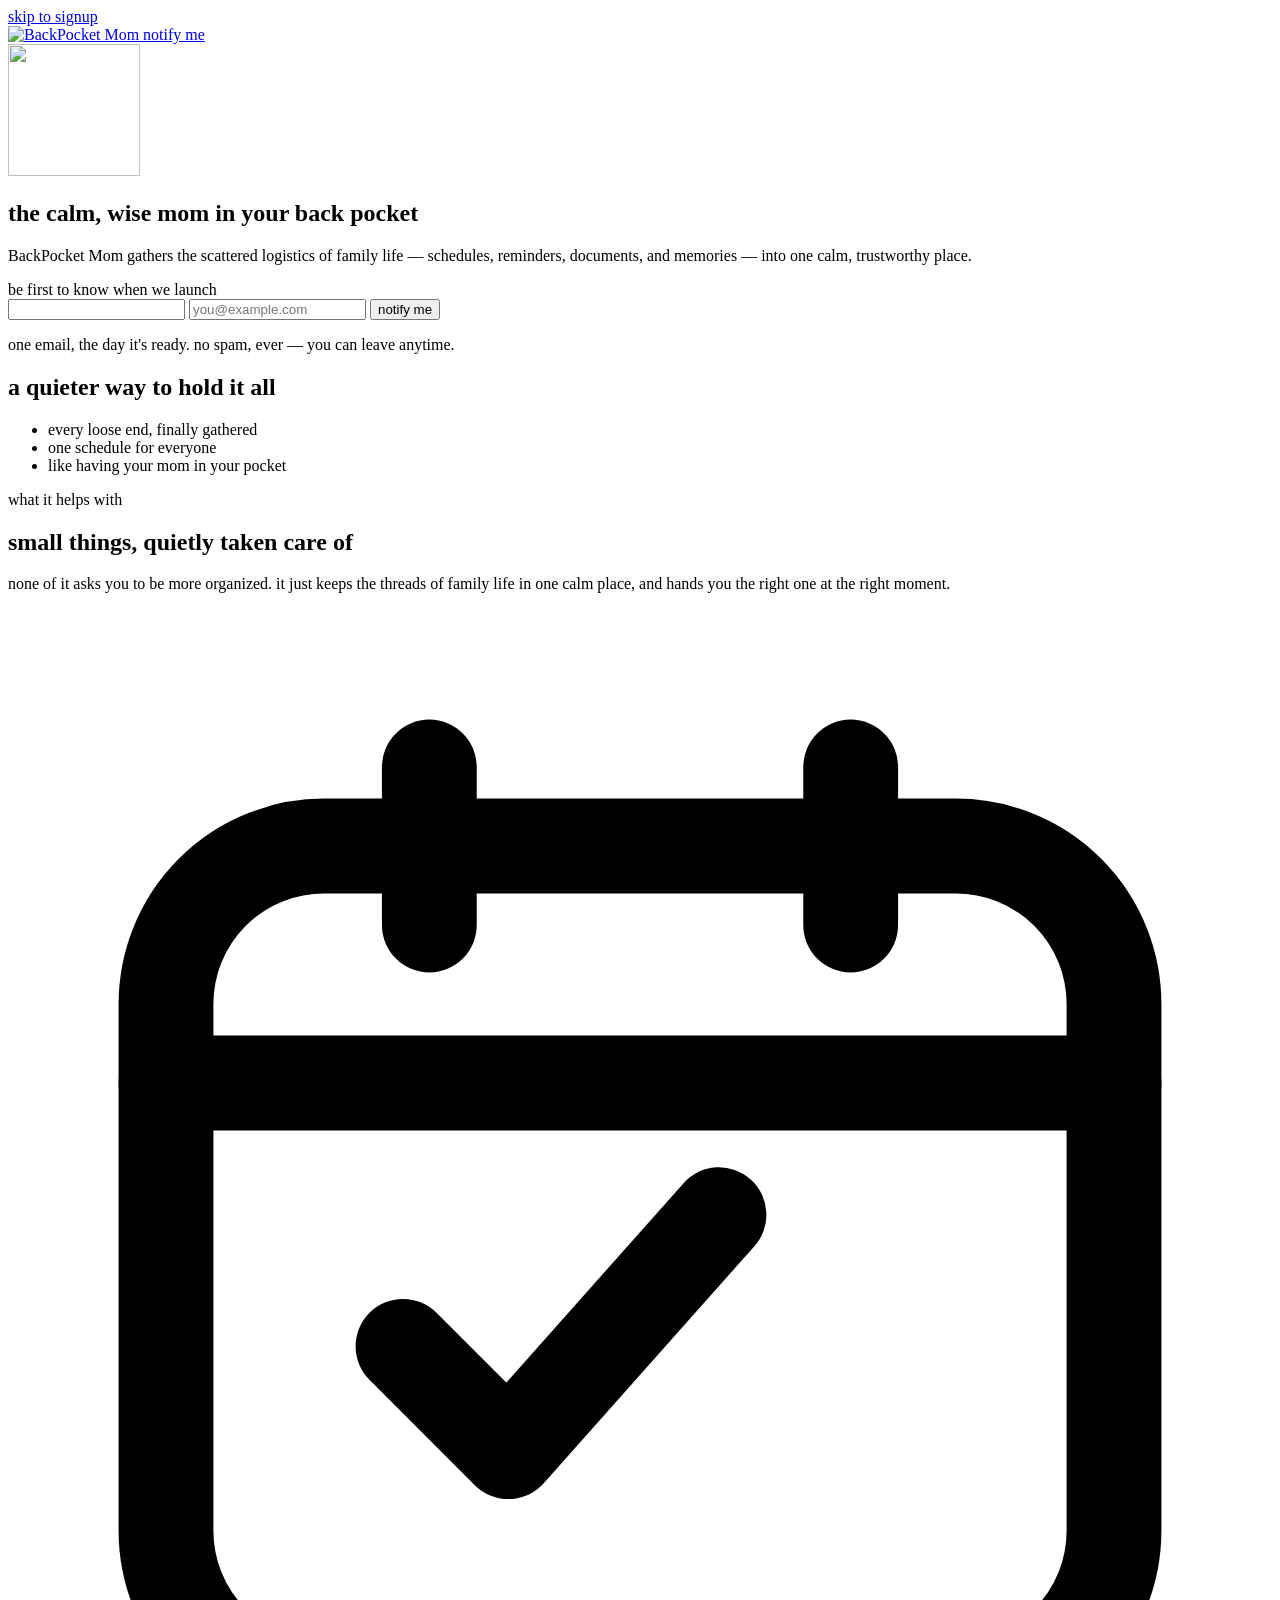
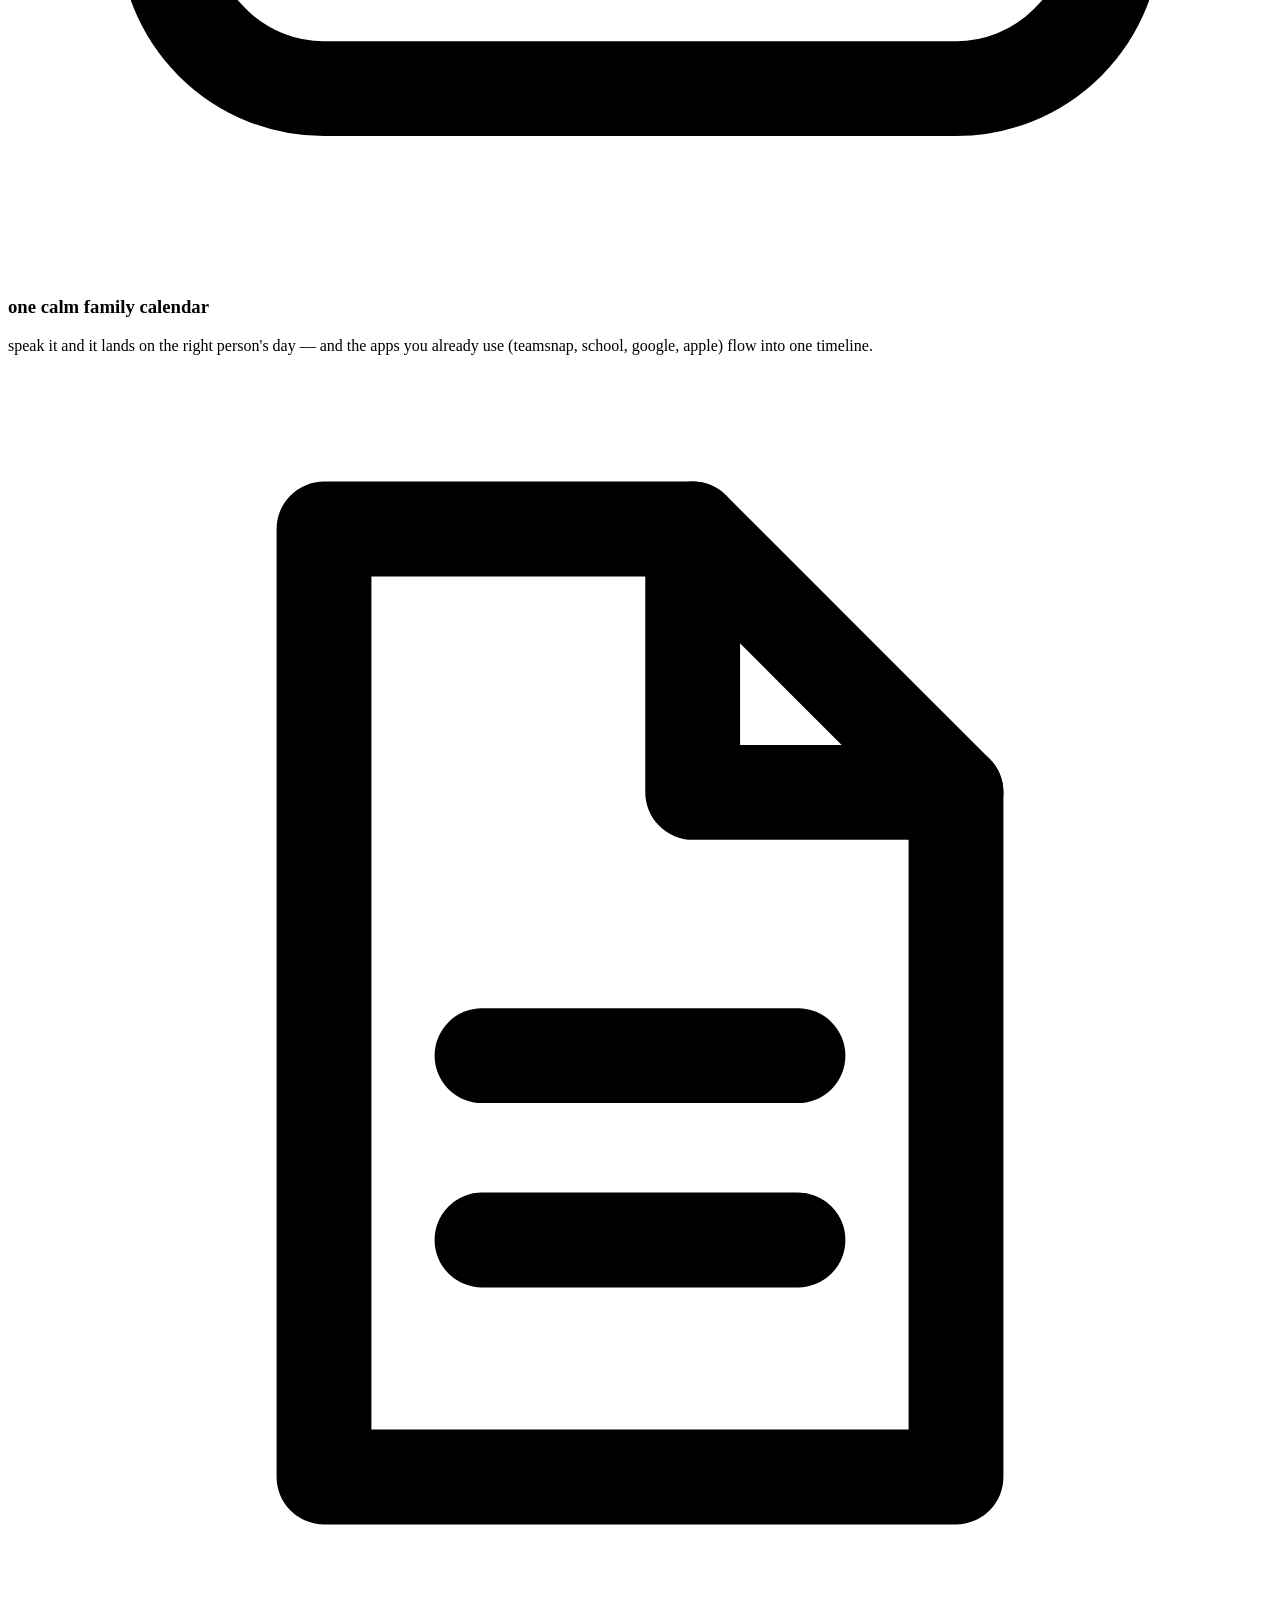
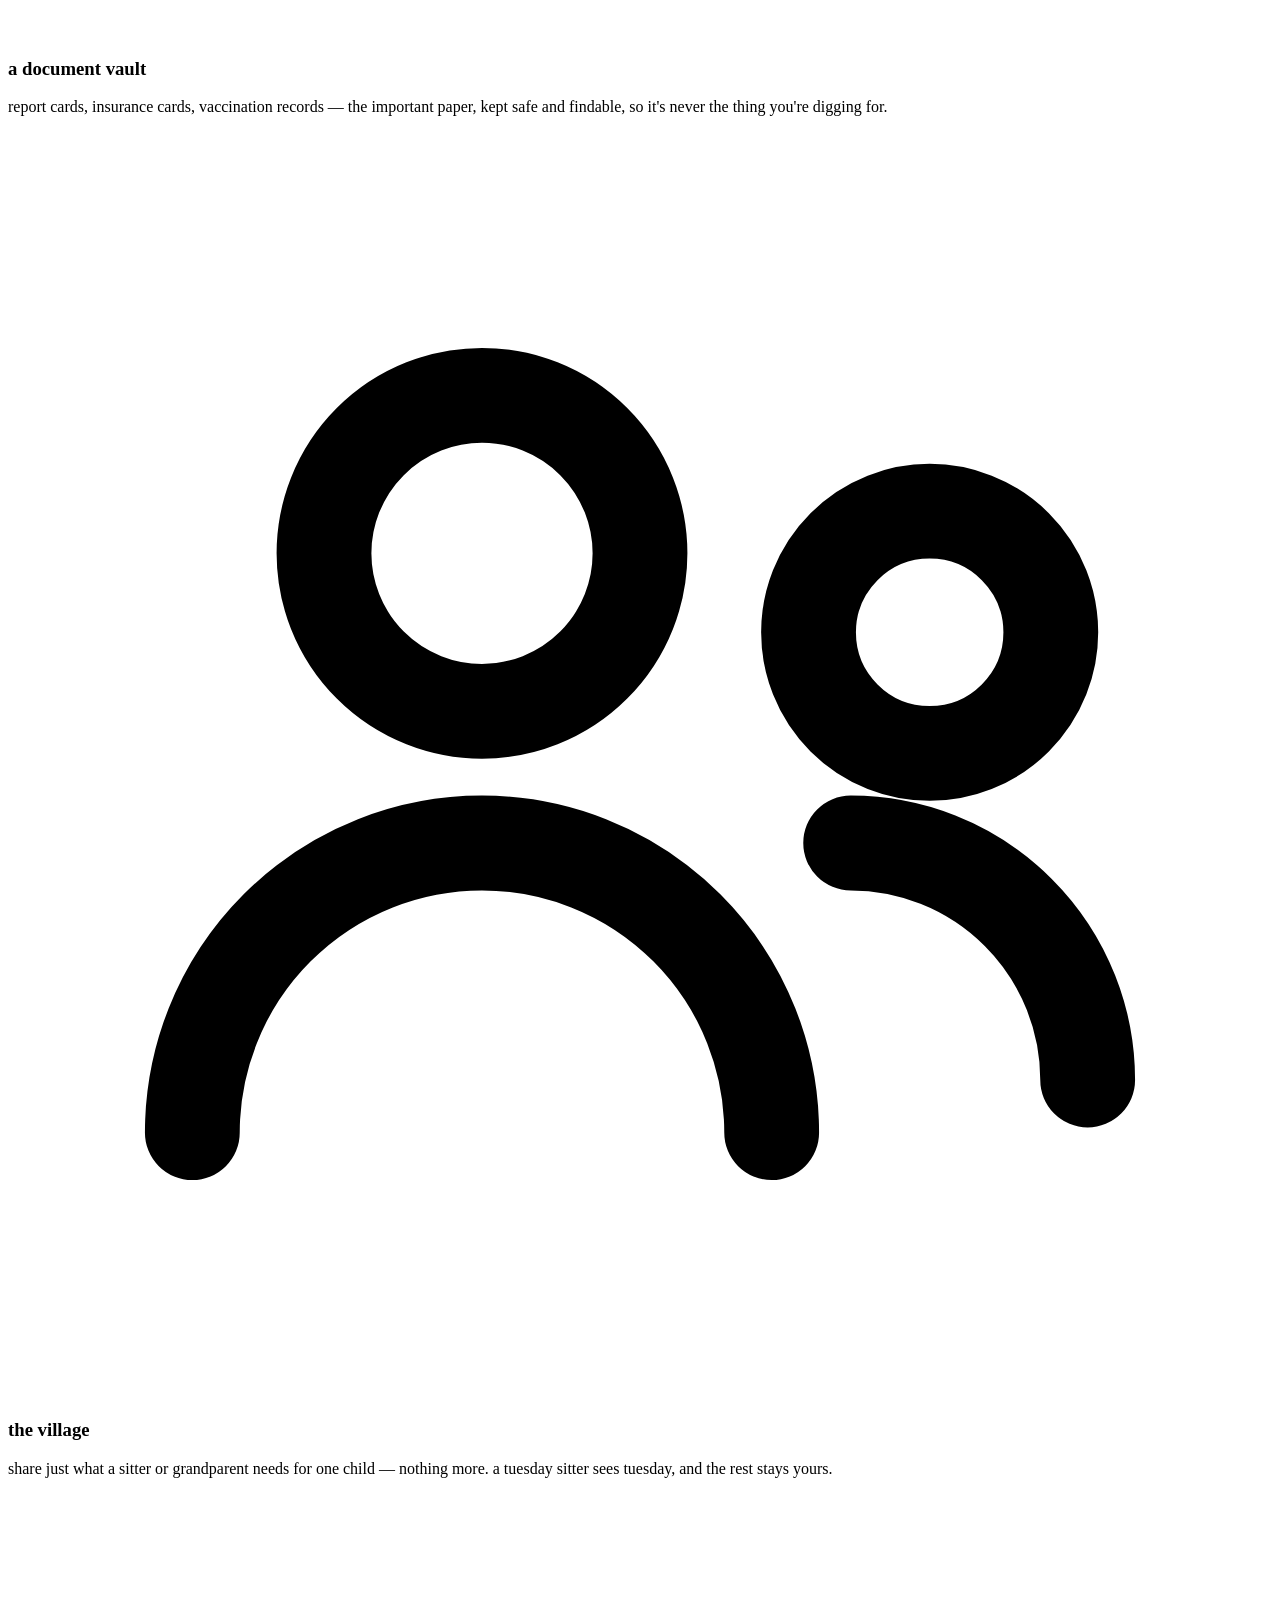
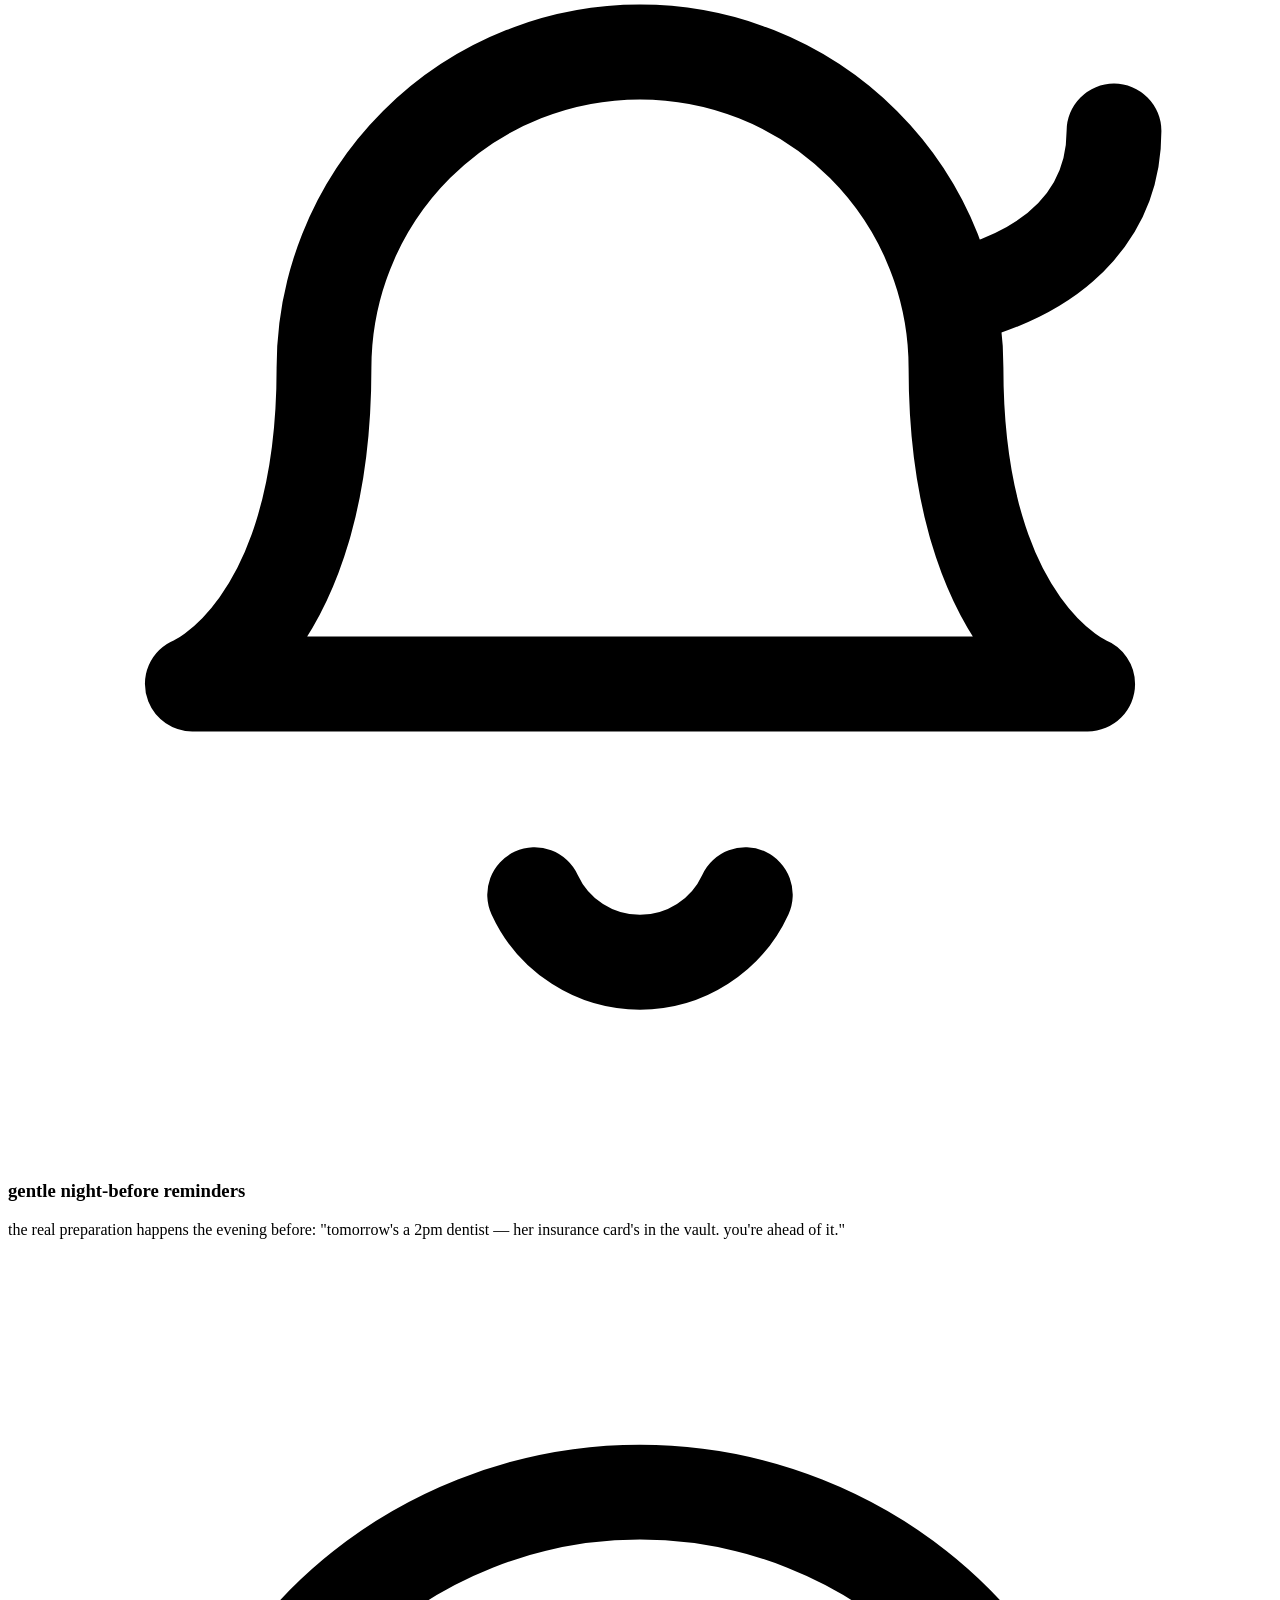
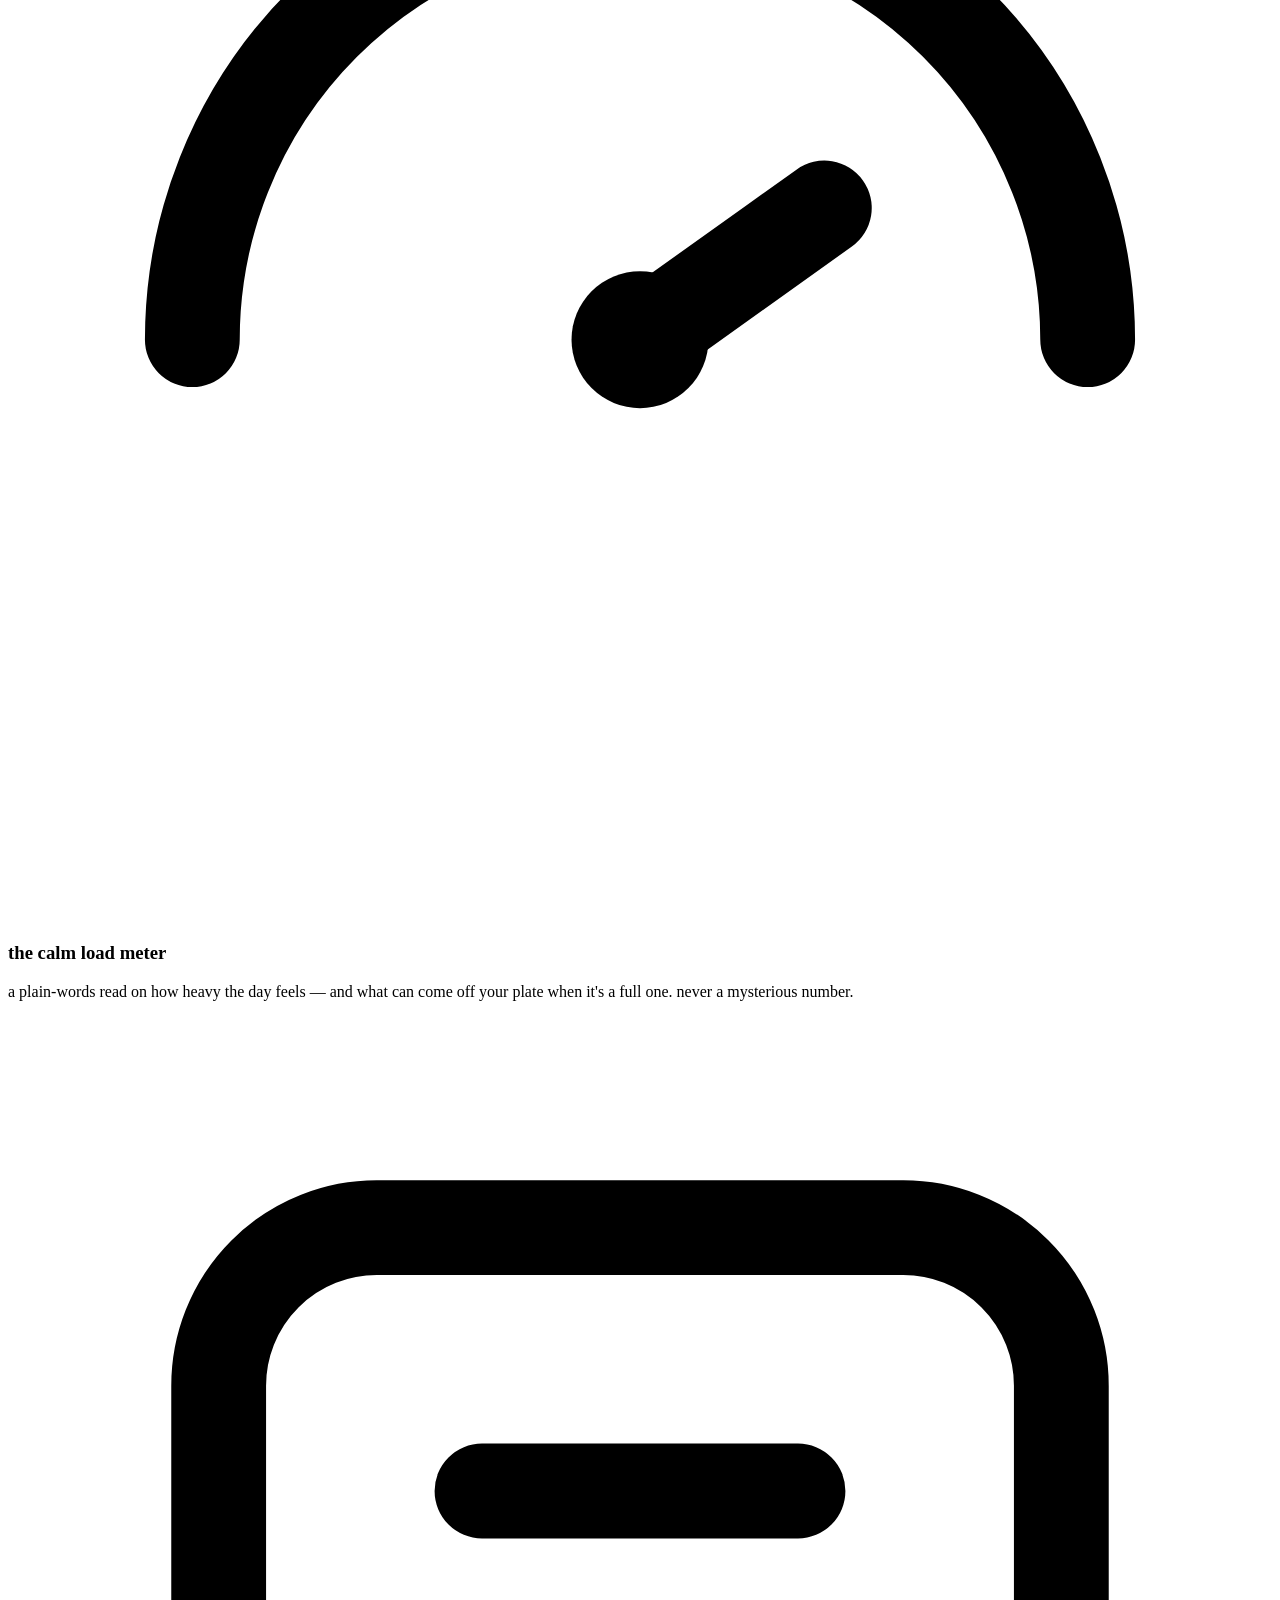
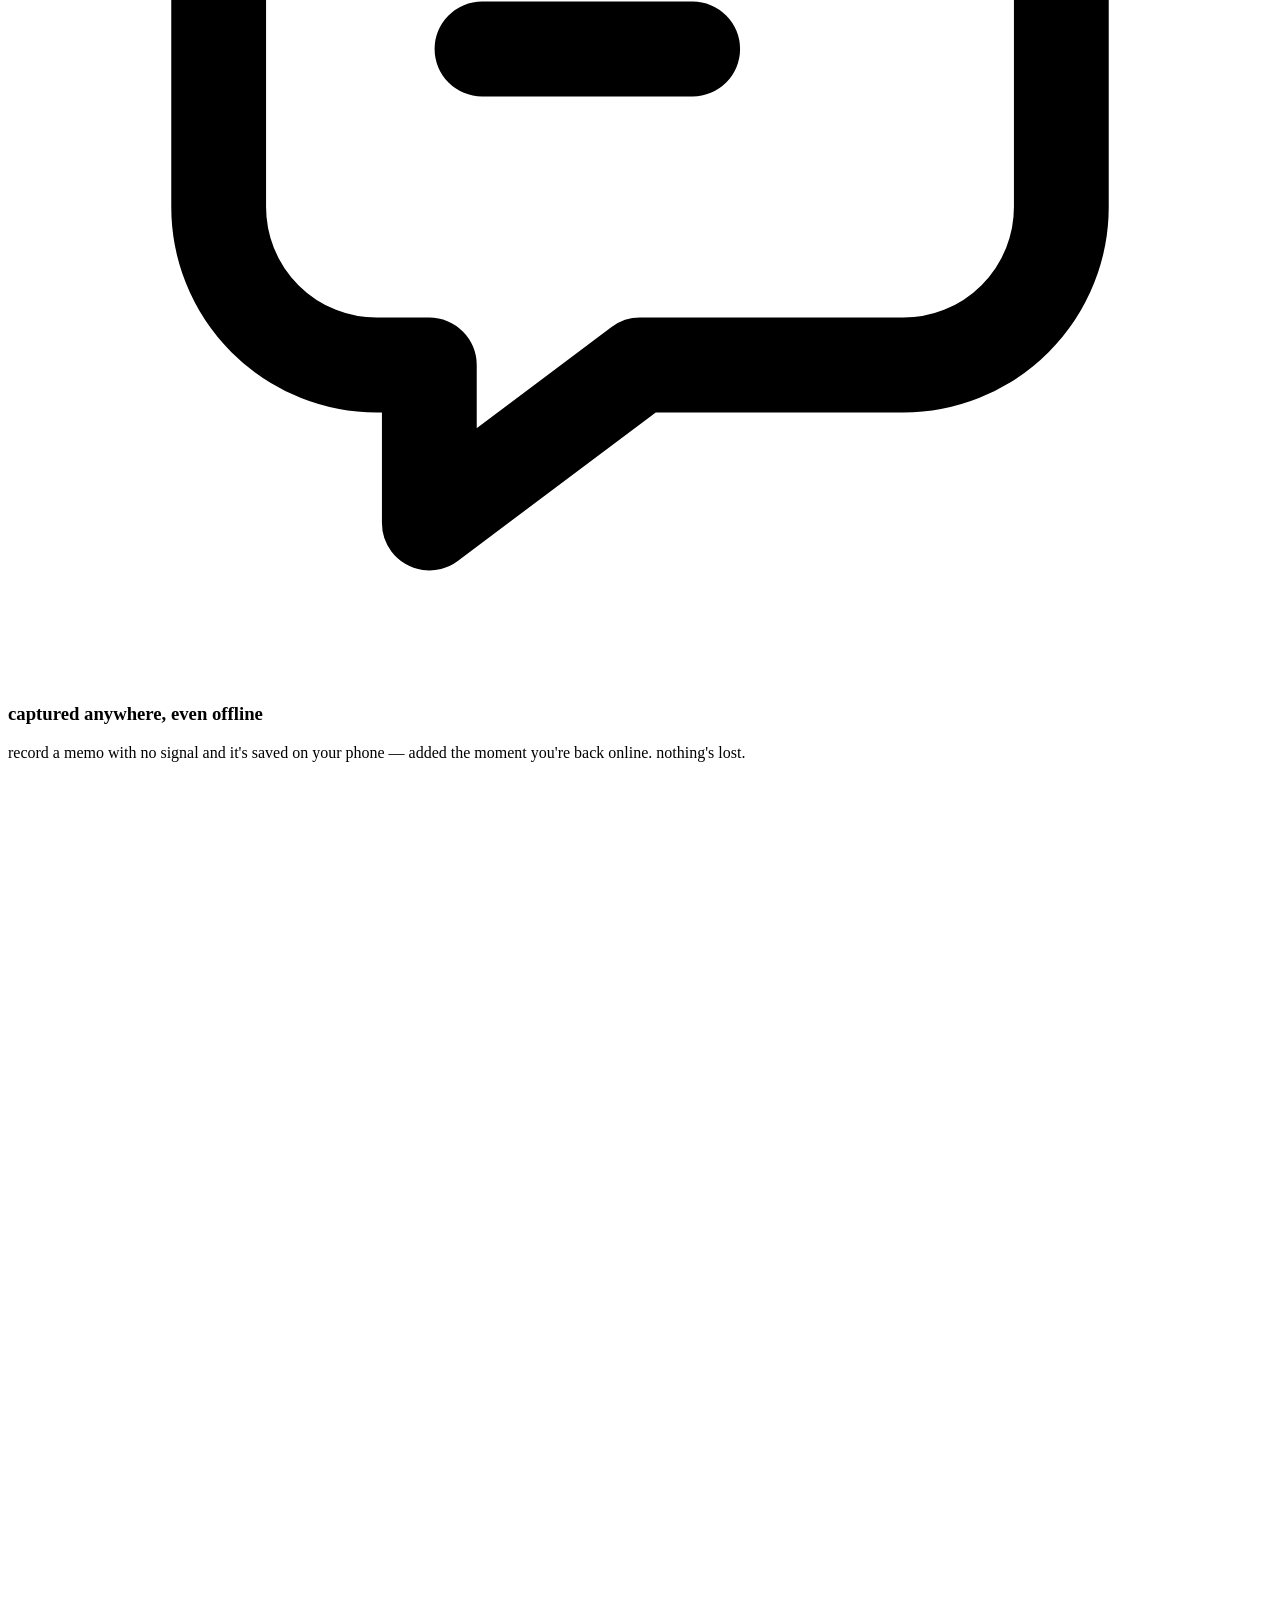
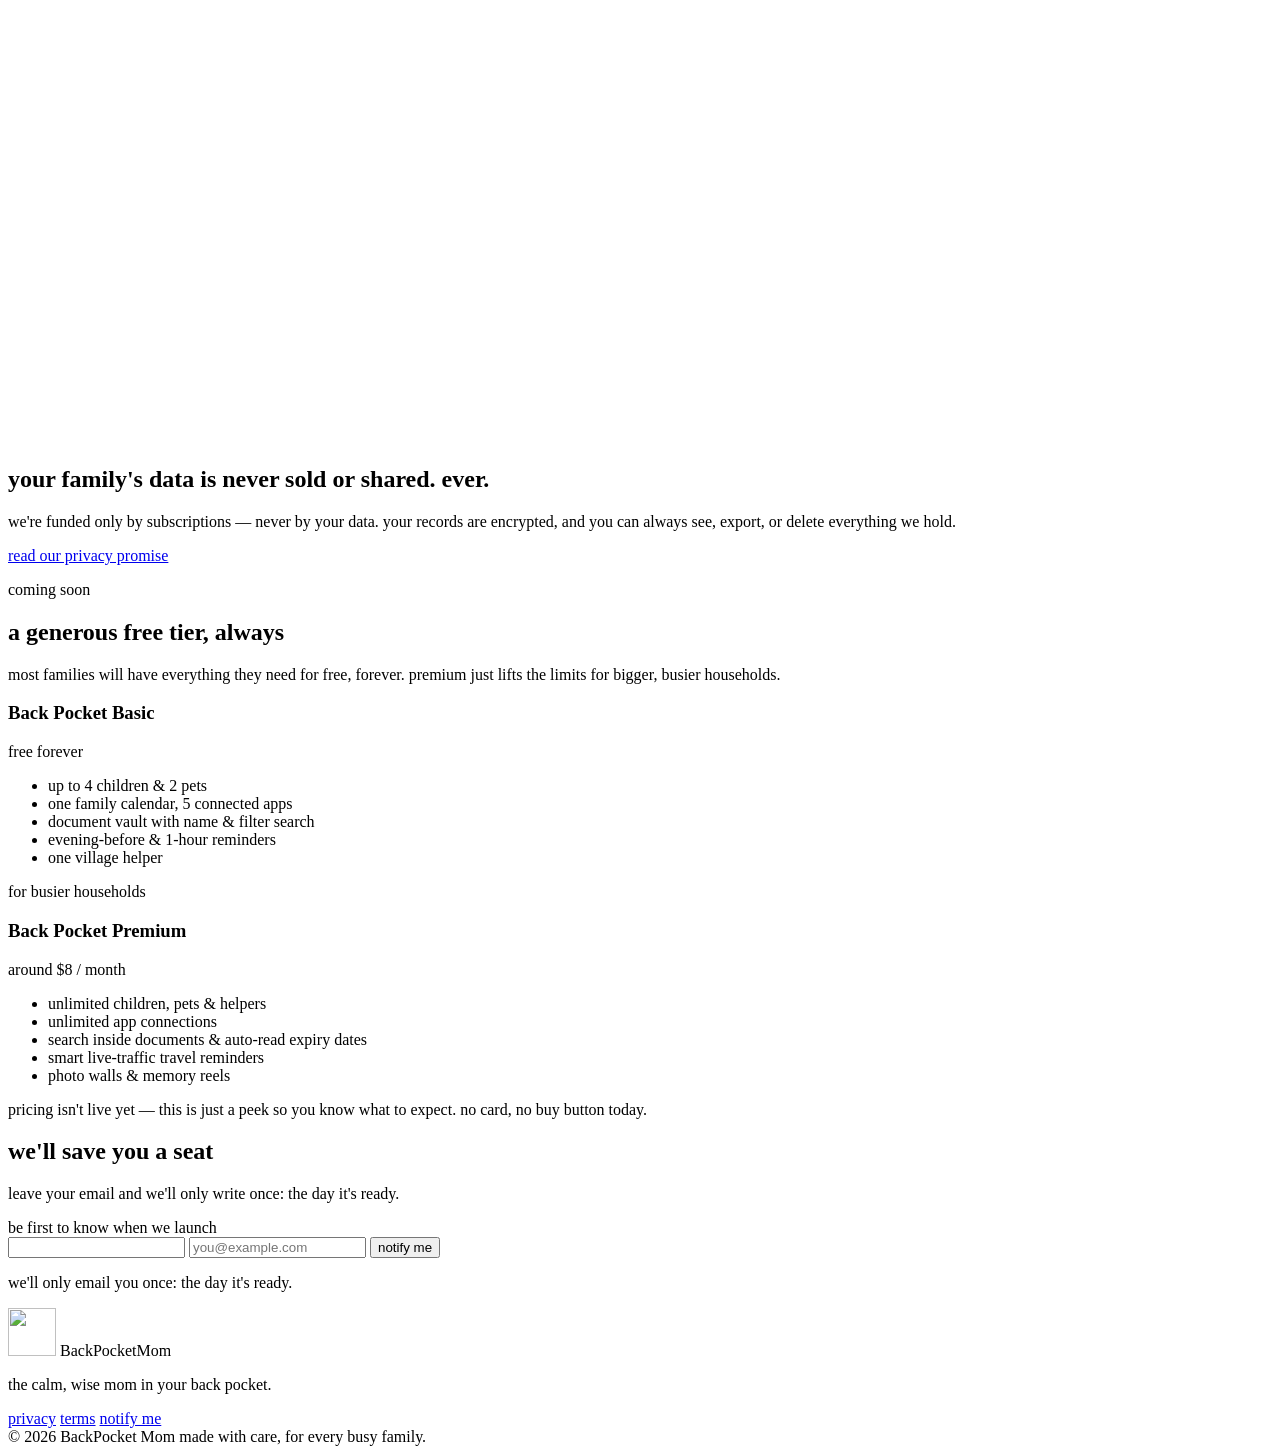
==== public/index.html @ 5b88dc7a "Pre-launch website: plan + build prompt" ====
<!DOCTYPE html>
<html lang="en">
<head>
  <meta charset="utf-8" />
  <meta name="viewport" content="width=device-width, initial-scale=1" />
  <title>BackPocket Mom — the calm, wise mom in your back pocket</title>
  <meta name="description" content="BackPocket Mom gathers the scattered logistics of family life — schedules, reminders, documents, and memories — into one calm, trustworthy place. Be first to know when we launch." />
  <link rel="canonical" href="https://backpocketmom.com/" />

  <!-- icons -->
  <link rel="icon" href="/favicon.svg" type="image/svg+xml" />
  <link rel="icon" href="/favicon.ico" sizes="any" />
  <link rel="apple-touch-icon" href="/apple-touch-icon.png" />
  <meta name="theme-color" content="#2D2320" />

  <!-- open graph / twitter -->
  <meta property="og:type" content="website" />
  <meta property="og:title" content="BackPocket Mom — the calm, wise mom in your back pocket" />
  <meta property="og:description" content="One calm, trustworthy place for the scattered logistics of family life. Be first to know when we launch." />
  <meta property="og:image" content="https://backpocketmom.com/og-image.png" />
  <meta property="og:image:width" content="1200" />
  <meta property="og:image:height" content="630" />
  <meta property="og:url" content="https://backpocketmom.com/" />
  <meta name="twitter:card" content="summary_large_image" />
  <meta name="twitter:title" content="BackPocket Mom — the calm, wise mom in your back pocket" />
  <meta name="twitter:description" content="One calm, trustworthy place for the scattered logistics of family life. Be first to know when we launch." />
  <meta name="twitter:image" content="https://backpocketmom.com/og-image.png" />

  <!-- fonts -->
  <link rel="preconnect" href="https://fonts.googleapis.com" />
  <link rel="preconnect" href="https://fonts.gstatic.com" crossorigin />
  <link href="https://fonts.googleapis.com/css2?family=DM+Sans:ital,opsz,wght@0,9..40,400;0,9..40,500;0,9..40,600;0,9..40,700&family=Playfair+Display:wght@500;600;700&display=swap" rel="stylesheet" />

  <link rel="stylesheet" href="/assets/css/styles.css" />
</head>
<body>
  <a class="skip-link" href="#signup">skip to signup</a>

  <header class="site-header">
    <div class="wrap">
      <a class="site-header__logo" href="/" aria-label="BackPocket Mom home">
        <img src="/assets/img/backpocket-mom-logo-no-tagline.svg" alt="BackPocket Mom" width="220" height="64" />
      </a>
      <a class="btn btn--small" href="#signup">notify me</a>
    </div>
  </header>

  <main id="top">
    <!-- ============ hero ============ -->
    <section class="hero">
      <div class="wrap">
        <img class="hero__mark" src="/assets/img/backpocket-mom-mark.svg" alt="" width="132" height="132" aria-hidden="true" />
        <h1>the calm, wise mom in your back pocket</h1>
        <p class="hero__sub">BackPocket Mom gathers the scattered logistics of family life — schedules, reminders, documents, and memories — into one calm, trustworthy place.</p>

        <div class="signup" id="signup">
          <form class="signup__form" data-signup action="PASTE_KIT_FORM_POST_URL_HERE" method="post">
            <label class="signup__label" for="email-hero">be first to know when we launch</label>
            <div class="signup__row">
              <!-- honeypot: people never see this; bots fill it -->
              <input class="signup__pot" data-honeypot type="text" name="website" tabindex="-1" autocomplete="off" aria-hidden="true" />
              <input class="signup__input" id="email-hero" type="email" name="email_address" inputmode="email" autocomplete="email" placeholder="you@example.com" required aria-describedby="signup-note-hero" />
              <button class="btn signup__btn" type="submit">notify me</button>
            </div>
          </form>
          <div class="signup__status" data-status aria-live="polite"></div>
          <p class="signup__note" id="signup-note-hero">one email, the day it's ready. no spam, ever — you can leave anytime.</p>
        </div>
      </div>
    </section>

    <!-- ============ the promise ============ -->
    <section class="section promise" aria-labelledby="promise-heading">
      <div class="wrap">
        <h2 id="promise-heading" class="promise__title">a quieter way to hold it all</h2>
        <ul class="promise__list">
          <li><span class="dot" aria-hidden="true"></span>every loose end, finally gathered</li>
          <li><span class="dot" aria-hidden="true"></span>one schedule for everyone</li>
          <li><span class="dot" aria-hidden="true"></span>like having your mom in your pocket</li>
        </ul>
      </div>
    </section>

    <!-- ============ what it helps with ============ -->
    <section class="section features" aria-labelledby="features-heading">
      <div class="wrap">
        <div class="features__head">
          <p class="eyebrow">what it helps with</p>
          <h2 id="features-heading">small things, quietly taken care of</h2>
          <p>none of it asks you to be more organized. it just keeps the threads of family life in one calm place, and hands you the right one at the right moment.</p>
        </div>

        <div class="cards">
          <article class="card">
            <div class="card__icon" aria-hidden="true">
              <svg viewBox="0 0 24 24" fill="none" stroke="currentColor" stroke-width="1.8" stroke-linecap="round" stroke-linejoin="round"><rect x="3" y="4.5" width="18" height="16" rx="3"/><path d="M3 9h18M8 3v3M16 3v3"/><path d="M7.5 14l2 2 4-4.5"/></svg>
            </div>
            <h3>one calm family calendar</h3>
            <p>speak it and it lands on the right person's day — and the apps you already use (teamsnap, school, google, apple) flow into one timeline.</p>
          </article>

          <article class="card">
            <div class="card__icon" aria-hidden="true">
              <svg viewBox="0 0 24 24" fill="none" stroke="currentColor" stroke-width="1.8" stroke-linecap="round" stroke-linejoin="round"><path d="M6 3h7l5 5v13a0 0 0 0 1 0 0H6a0 0 0 0 1 0 0V3z"/><path d="M13 3v5h5"/><path d="M9 13h6M9 16.5h6"/></svg>
            </div>
            <h3>a document vault</h3>
            <p>report cards, insurance cards, vaccination records — the important paper, kept safe and findable, so it's never the thing you're digging for.</p>
          </article>

          <article class="card">
            <div class="card__icon" aria-hidden="true">
              <svg viewBox="0 0 24 24" fill="none" stroke="currentColor" stroke-width="1.8" stroke-linecap="round" stroke-linejoin="round"><circle cx="9" cy="8" r="3"/><path d="M3.5 19a5.5 5.5 0 0 1 11 0"/><circle cx="17.5" cy="9.5" r="2.3"/><path d="M16 13.5a4.5 4.5 0 0 1 4.5 4.5"/></svg>
            </div>
            <h3>the village</h3>
            <p>share just what a sitter or grandparent needs for one child — nothing more. a tuesday sitter sees tuesday, and the rest stays yours.</p>
          </article>

          <article class="card">
            <div class="card__icon" aria-hidden="true">
              <svg viewBox="0 0 24 24" fill="none" stroke="currentColor" stroke-width="1.8" stroke-linecap="round" stroke-linejoin="round"><path d="M18 9a6 6 0 1 0-12 0c0 5-2.5 6-2.5 6h17S18 14 18 9z"/><path d="M10 19a2.2 2.2 0 0 0 4 0"/><path d="M21 4.5c0 1.5-1 2.5-2.5 3"/></svg>
            </div>
            <h3>gentle night-before reminders</h3>
            <p>the real preparation happens the evening before: "tomorrow's a 2pm dentist — her insurance card's in the vault. you're ahead of it."</p>
          </article>

          <article class="card">
            <div class="card__icon" aria-hidden="true">
              <svg viewBox="0 0 24 24" fill="none" stroke="currentColor" stroke-width="1.8" stroke-linecap="round" stroke-linejoin="round"><path d="M12 21a9 9 0 1 1 0-18 9 9 0 0 1 0 18z" opacity="0"/><path d="M3.5 13a8.5 8.5 0 0 1 17 0"/><path d="M12 13l3.5-2.5"/><circle cx="12" cy="13" r="1.3" fill="currentColor" stroke="none"/></svg>
            </div>
            <h3>the calm load meter</h3>
            <p>a plain-words read on how heavy the day feels — and what can come off your plate when it's a full one. never a mysterious number.</p>
          </article>

          <article class="card">
            <div class="card__icon" aria-hidden="true">
              <svg viewBox="0 0 24 24" fill="none" stroke="currentColor" stroke-width="1.8" stroke-linecap="round" stroke-linejoin="round"><path d="M4 7a3 3 0 0 1 3-3h10a3 3 0 0 1 3 3v8a3 3 0 0 1-3 3h-5l-4 3v-3H7a3 3 0 0 1-3-3z"/><path d="M9 9h6M9 12h4"/></svg>
            </div>
            <h3>captured anywhere, even offline</h3>
            <p>record a memo with no signal and it's saved on your phone — added the moment you're back online. nothing's lost.</p>
          </article>
        </div>
      </div>
    </section>

    <!-- ============ privacy promise band ============ -->
    <section class="section privacy-band" aria-labelledby="privacy-heading">
      <div class="wrap">
        <svg class="privacy-band__heart" viewBox="0 0 24 24" fill="none" aria-hidden="true"><path class="heart" d="M12 20s-7-4.3-7-9.2A4 4 0 0 1 12 7a4 4 0 0 1 7 3.8C19 15.7 12 20 12 20z" opacity="0.9"/><path class="tick" d="M9 11l2 2 4-4" stroke-width="1.8" stroke-linecap="round" stroke-linejoin="round"/></svg>
        <h2 id="privacy-heading">your family's data is never sold or shared. ever.</h2>
        <p>we're funded only by subscriptions — never by your data. your records are encrypted, and you can always see, export, or delete everything we hold.</p>
        <a class="btn btn--ghost" href="/privacy.html">read our privacy promise</a>
      </div>
    </section>

    <!-- ============ pricing teaser ============ -->
    <section class="section pricing" aria-labelledby="pricing-heading">
      <div class="wrap">
        <div class="pricing__head">
          <p class="eyebrow">coming soon</p>
          <h2 id="pricing-heading">a generous free tier, always</h2>
          <p>most families will have everything they need for free, forever. premium just lifts the limits for bigger, busier households.</p>
        </div>

        <div class="plans">
          <div class="plan">
            <h3>Back Pocket Basic</h3>
            <p class="plan__price">free forever</p>
            <ul>
              <li>up to 4 children &amp; 2 pets</li>
              <li>one family calendar, 5 connected apps</li>
              <li>document vault with name &amp; filter search</li>
              <li>evening-before &amp; 1-hour reminders</li>
              <li>one village helper</li>
            </ul>
          </div>

          <div class="plan plan--premium">
            <span class="plan__tag">for busier households</span>
            <h3>Back Pocket Premium</h3>
            <p class="plan__price">around $8 / month</p>
            <ul>
              <li>unlimited children, pets &amp; helpers</li>
              <li>unlimited app connections</li>
              <li>search inside documents &amp; auto-read expiry dates</li>
              <li>smart live-traffic travel reminders</li>
              <li>photo walls &amp; memory reels</li>
            </ul>
          </div>
        </div>
        <p class="pricing__soon">pricing isn't live yet — this is just a peek so you know what to expect. no card, no buy button today.</p>
      </div>
    </section>

    <!-- ============ closing signup ============ -->
    <section class="section closing" aria-labelledby="closing-heading">
      <div class="wrap">
        <h2 id="closing-heading">we'll save you a seat</h2>
        <p class="closing__sub">leave your email and we'll only write once: the day it's ready.</p>

        <div class="signup">
          <form class="signup__form" data-signup action="PASTE_KIT_FORM_POST_URL_HERE" method="post">
            <label class="signup__label" for="email-closing">be first to know when we launch</label>
            <div class="signup__row">
              <input class="signup__pot" data-honeypot type="text" name="website" tabindex="-1" autocomplete="off" aria-hidden="true" />
              <input class="signup__input" id="email-closing" type="email" name="email_address" inputmode="email" autocomplete="email" placeholder="you@example.com" required aria-describedby="signup-note-closing" />
              <button class="btn signup__btn" type="submit">notify me</button>
            </div>
          </form>
          <div class="signup__status" data-status aria-live="polite"></div>
          <p class="signup__note" id="signup-note-closing">we'll only email you once: the day it's ready.</p>
        </div>
      </div>
    </section>
  </main>

  <footer class="site-footer">
    <div class="wrap">
      <div class="site-footer__logo">
        <div class="site-footer__brand">
          <img class="site-footer__mark" src="/assets/img/backpocket-mom-mark.svg" alt="" aria-hidden="true" width="48" height="48" />
          <span class="site-footer__wordmark">BackPocket<span class="rose">Mom</span></span>
        </div>
        <p class="site-footer__tag">the calm, wise mom in your back pocket.</p>
      </div>
      <nav class="site-footer__links" aria-label="footer">
        <a href="/privacy.html">privacy</a>
        <a href="/terms.html">terms</a>
        <a href="#signup">notify me</a>
      </nav>
      <div class="site-footer__legal">
        <span>© 2026 BackPocket Mom</span>
        <span class="site-footer__signoff">made with care, for every busy family.</span>
      </div>
    </div>
  </footer>

  <script src="/assets/js/main.js"></script>

  <!-- Cloudflare Web Analytics — privacy-first, cookieless, no consent banner needed.
       Paste your beacon token: Cloudflare dashboard → Web Analytics → add this site →
       copy the token from the JS snippet. Use the SAME token on every page.
       Delete this block to turn analytics off. -->
  <script defer src="https://static.cloudflareinsights.com/beacon.min.js" data-cf-beacon='{"token": "PASTE_CLOUDFLARE_WEB_ANALYTICS_TOKEN_HERE"}'></script>
</body>
</html>
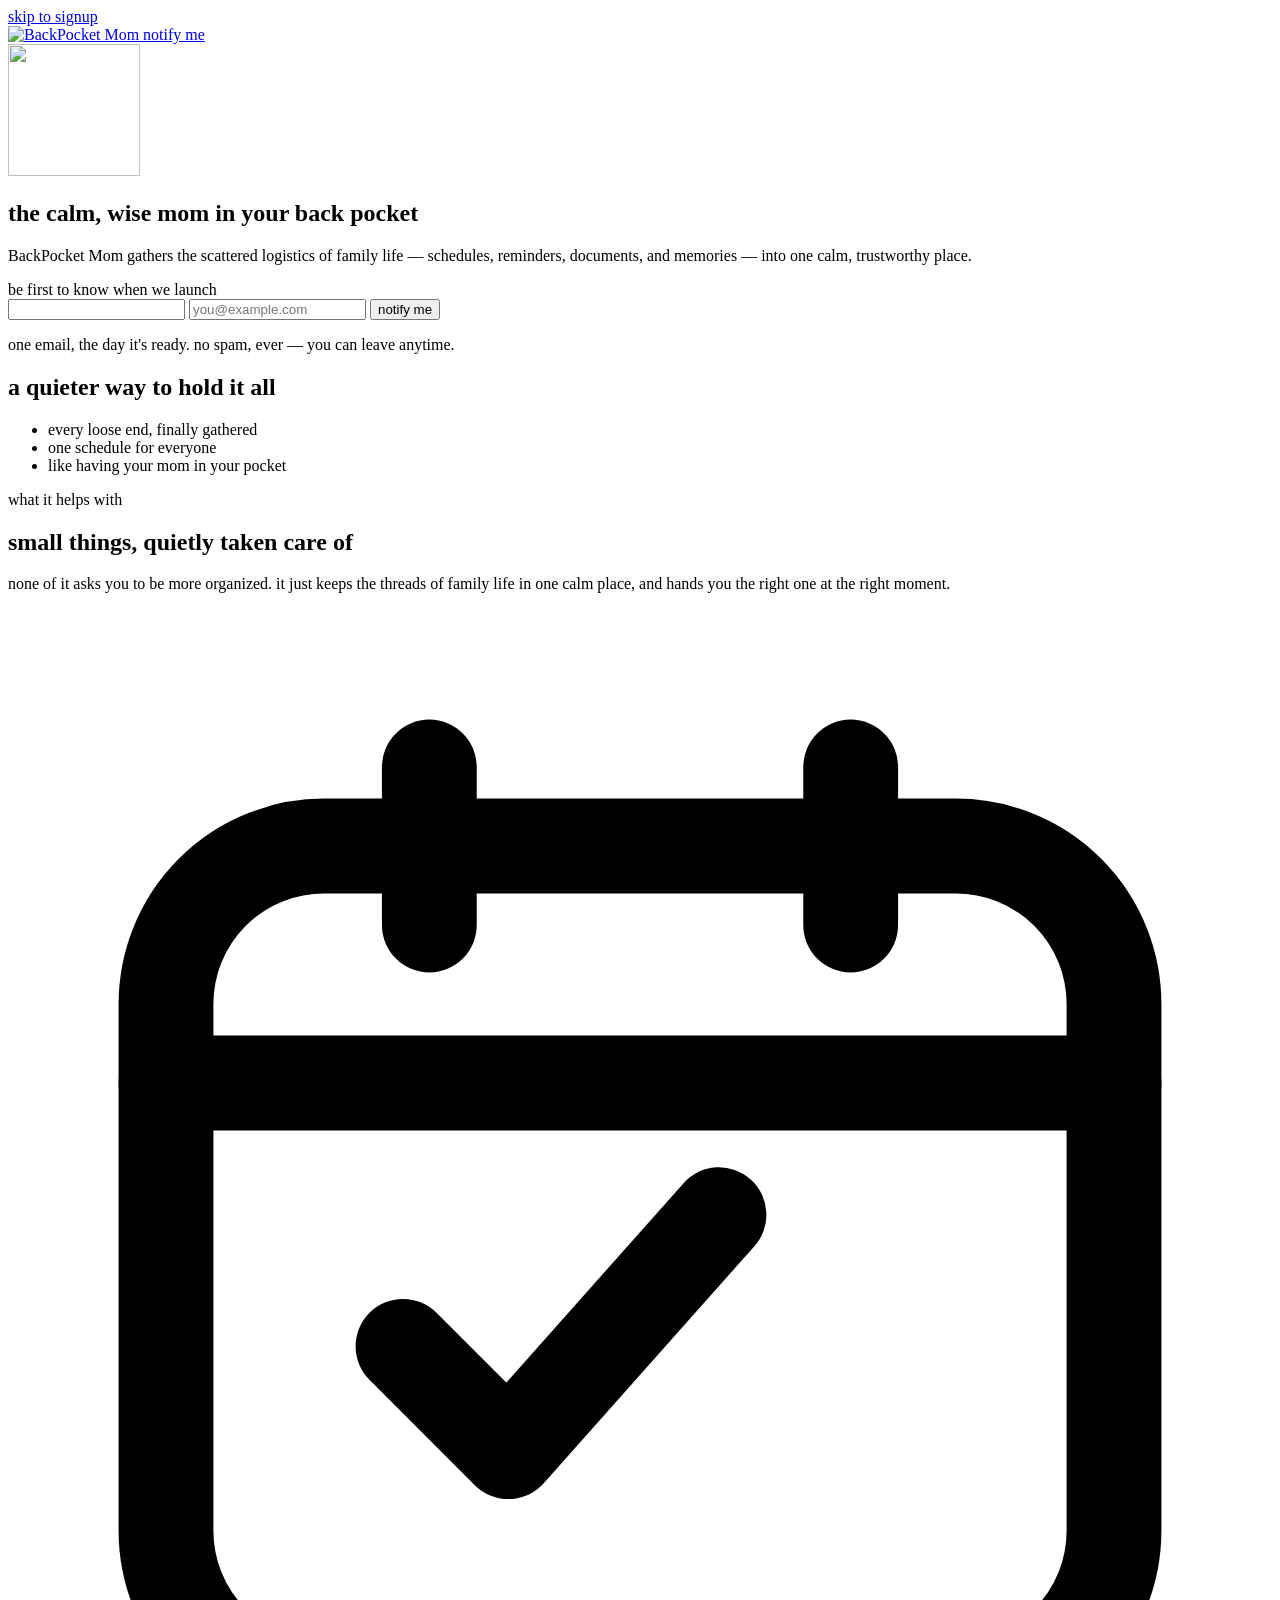
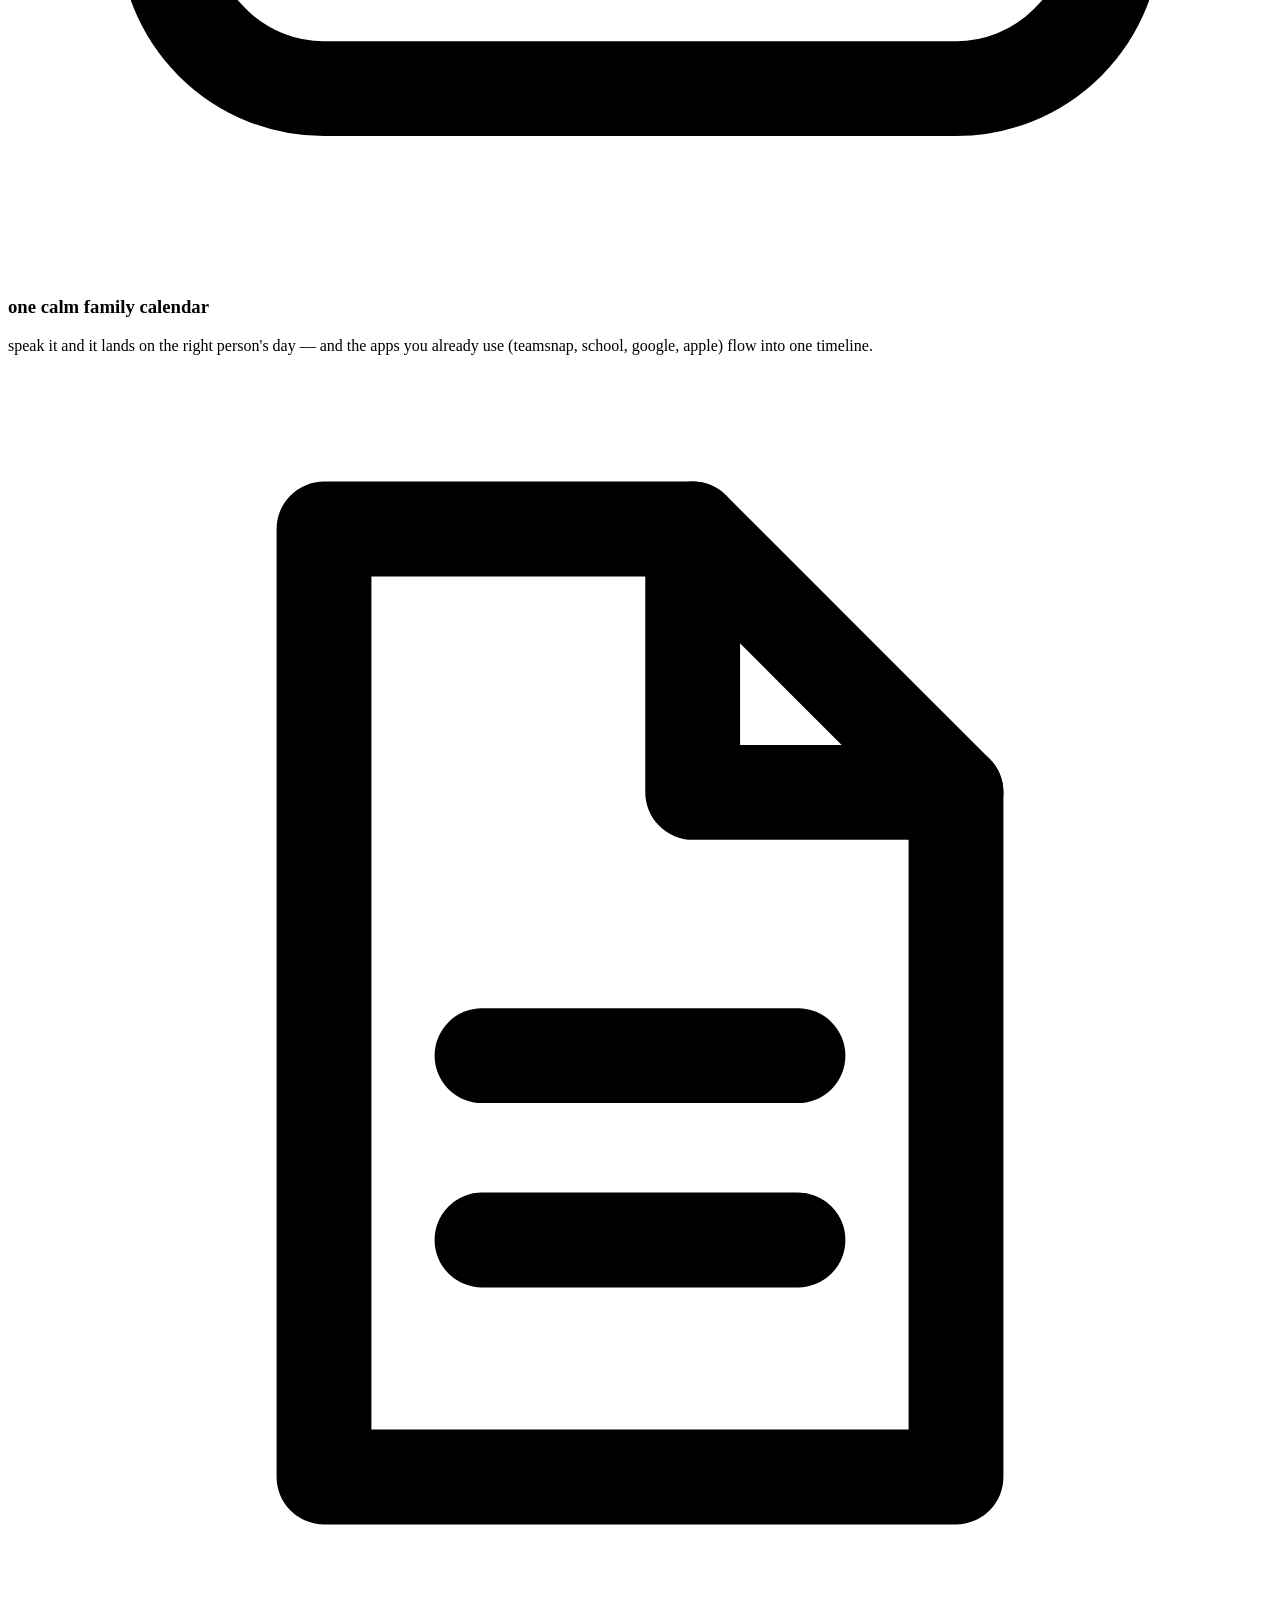
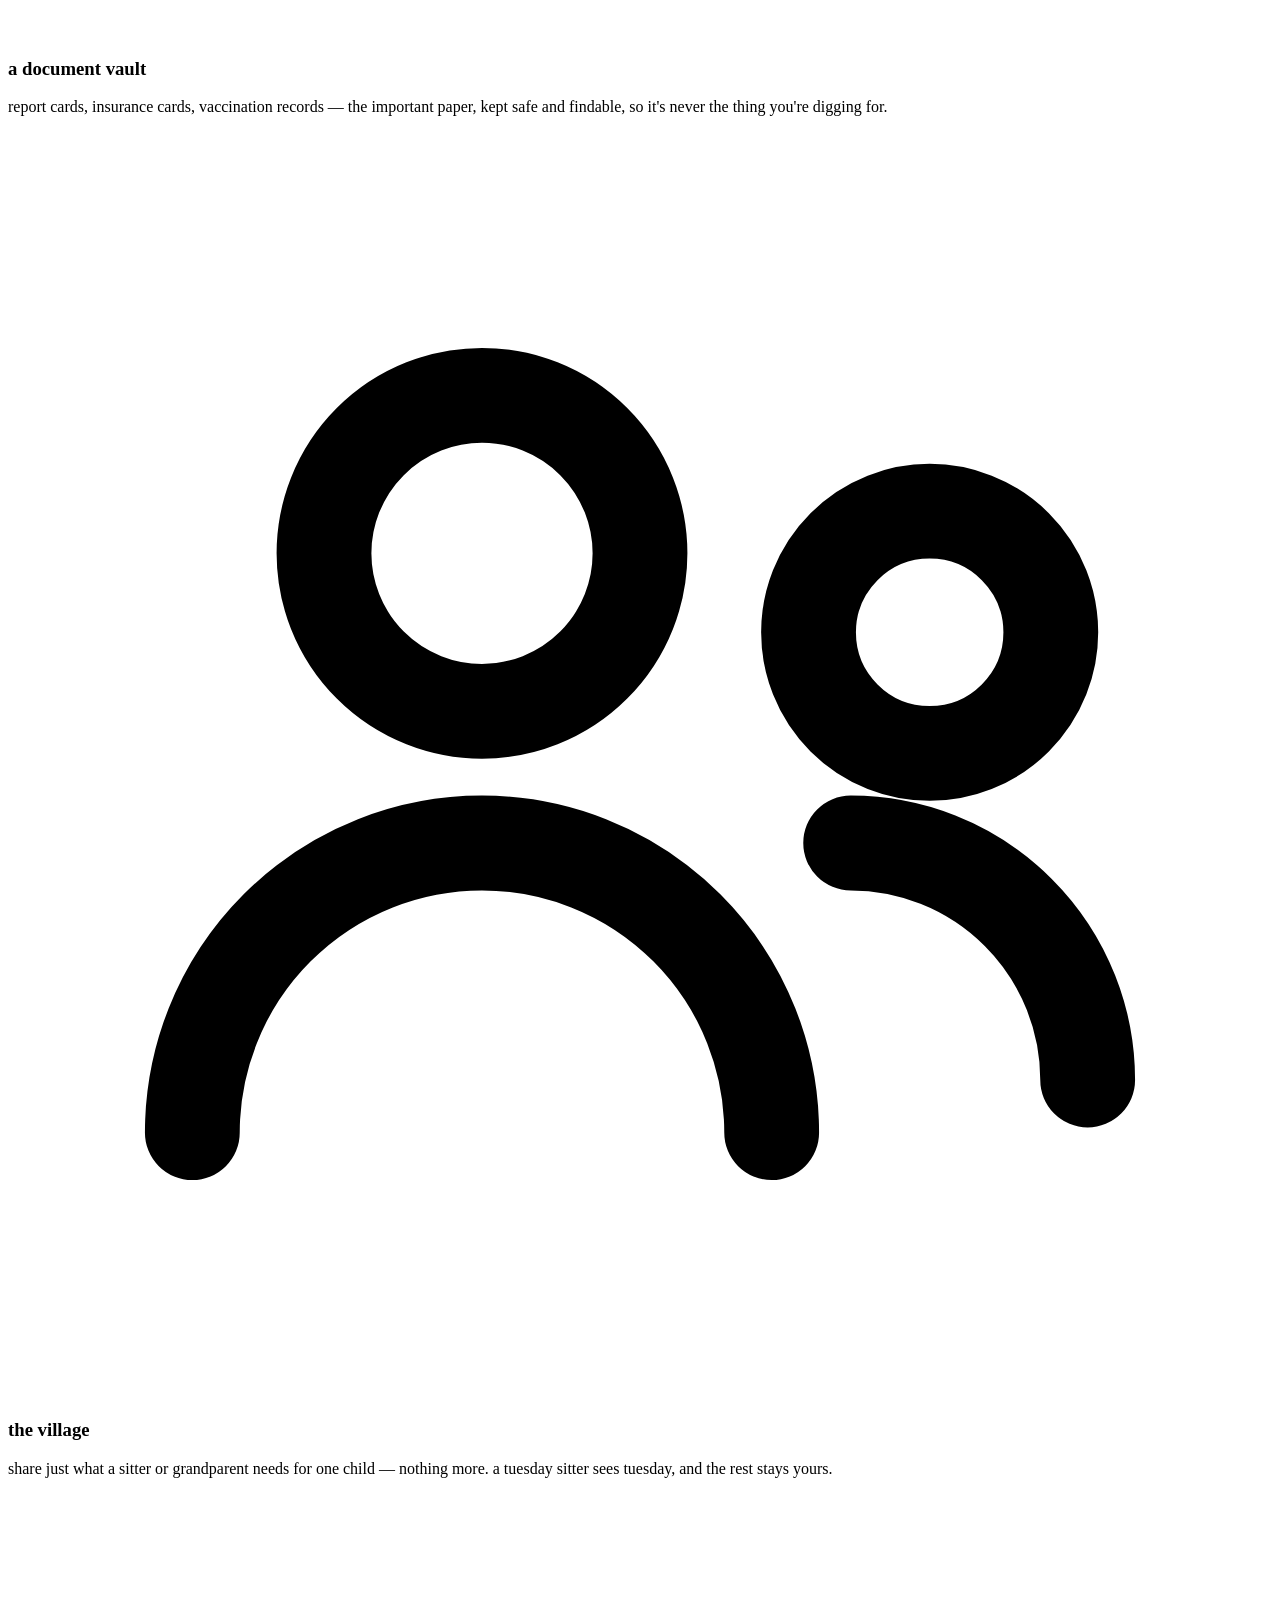
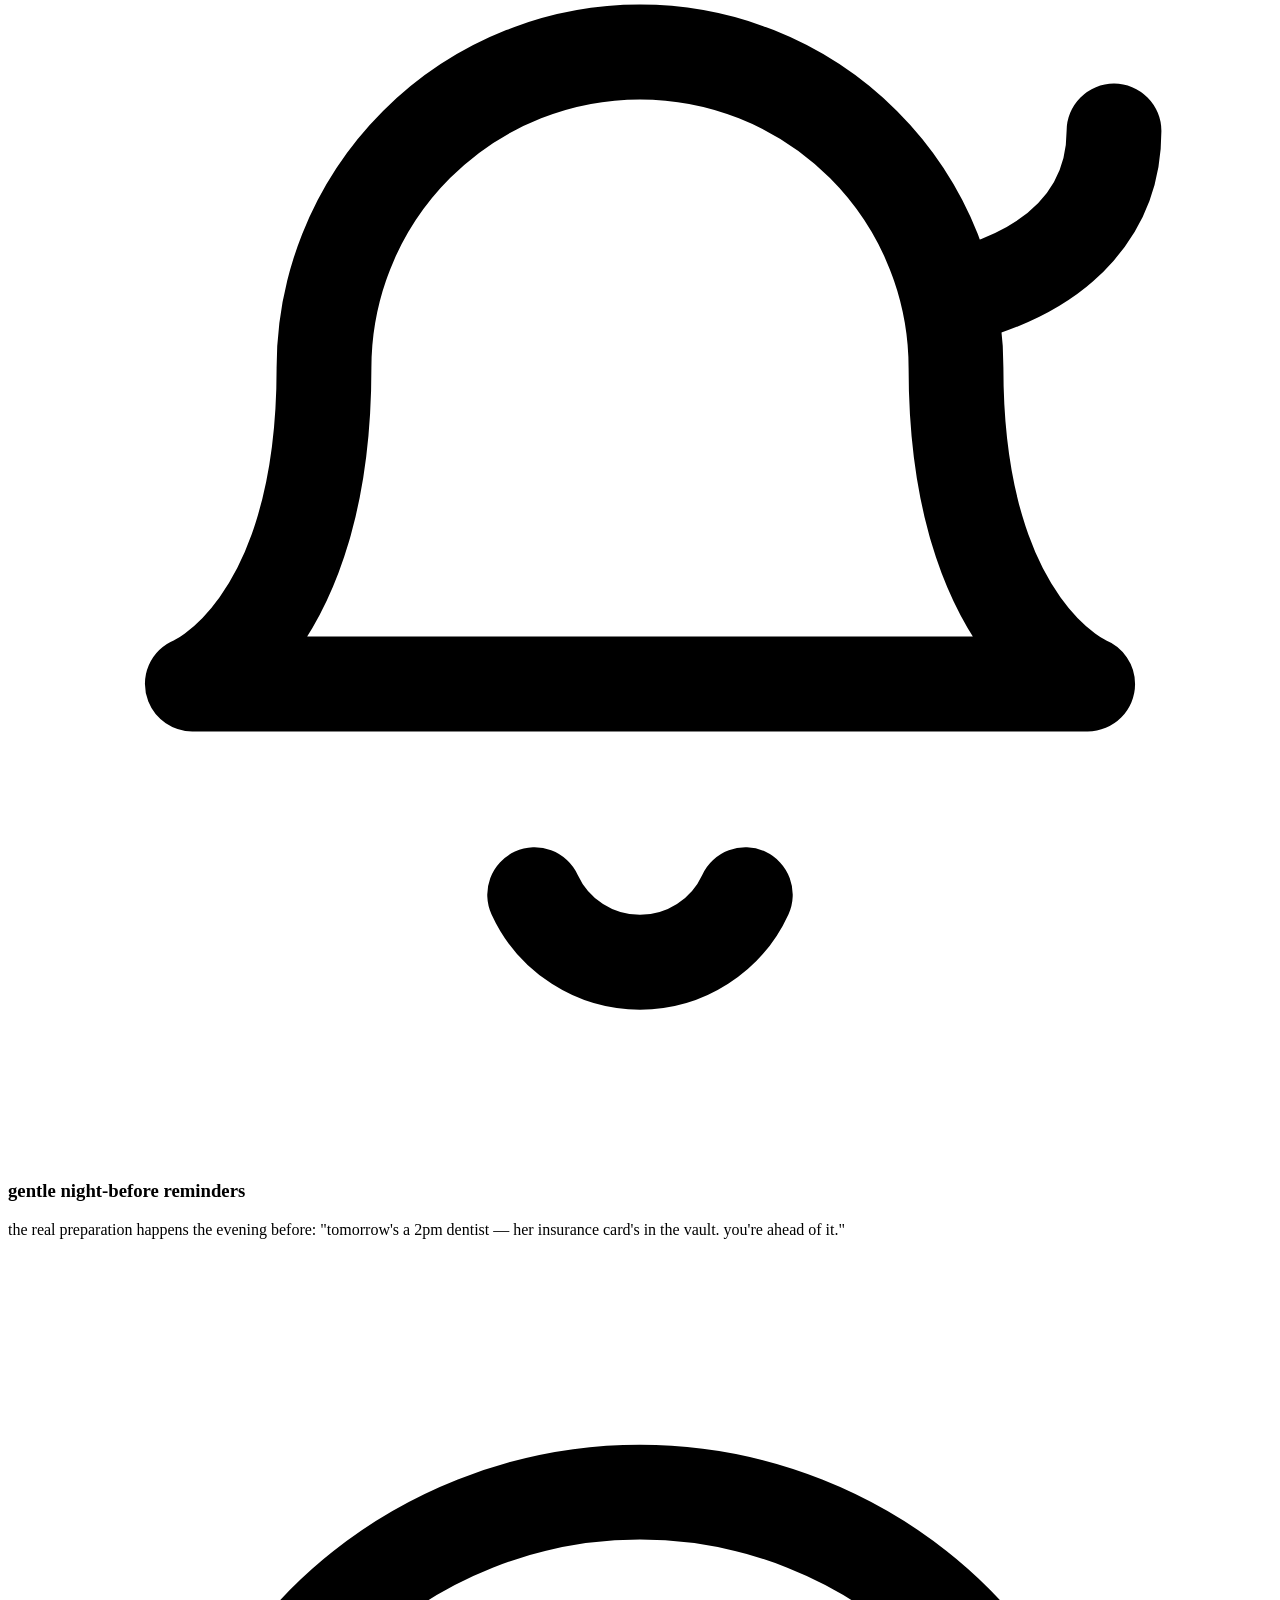
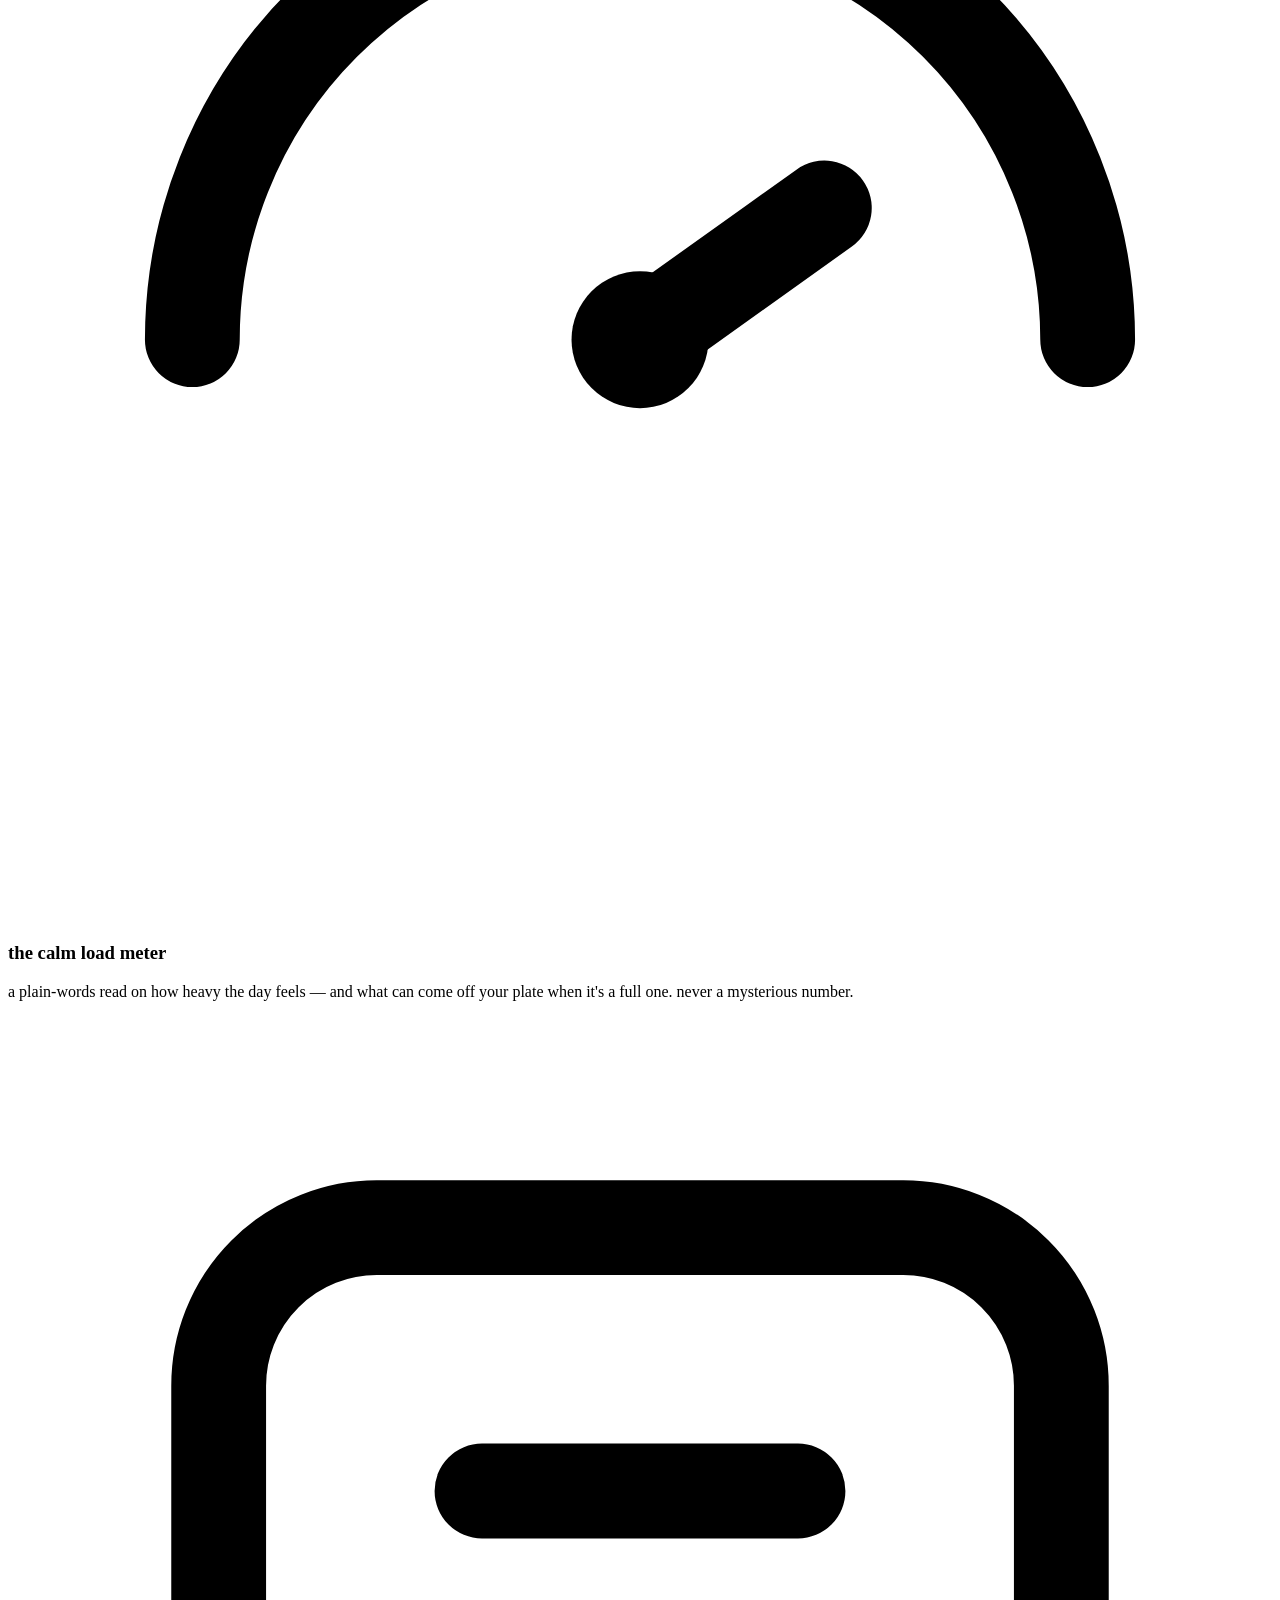
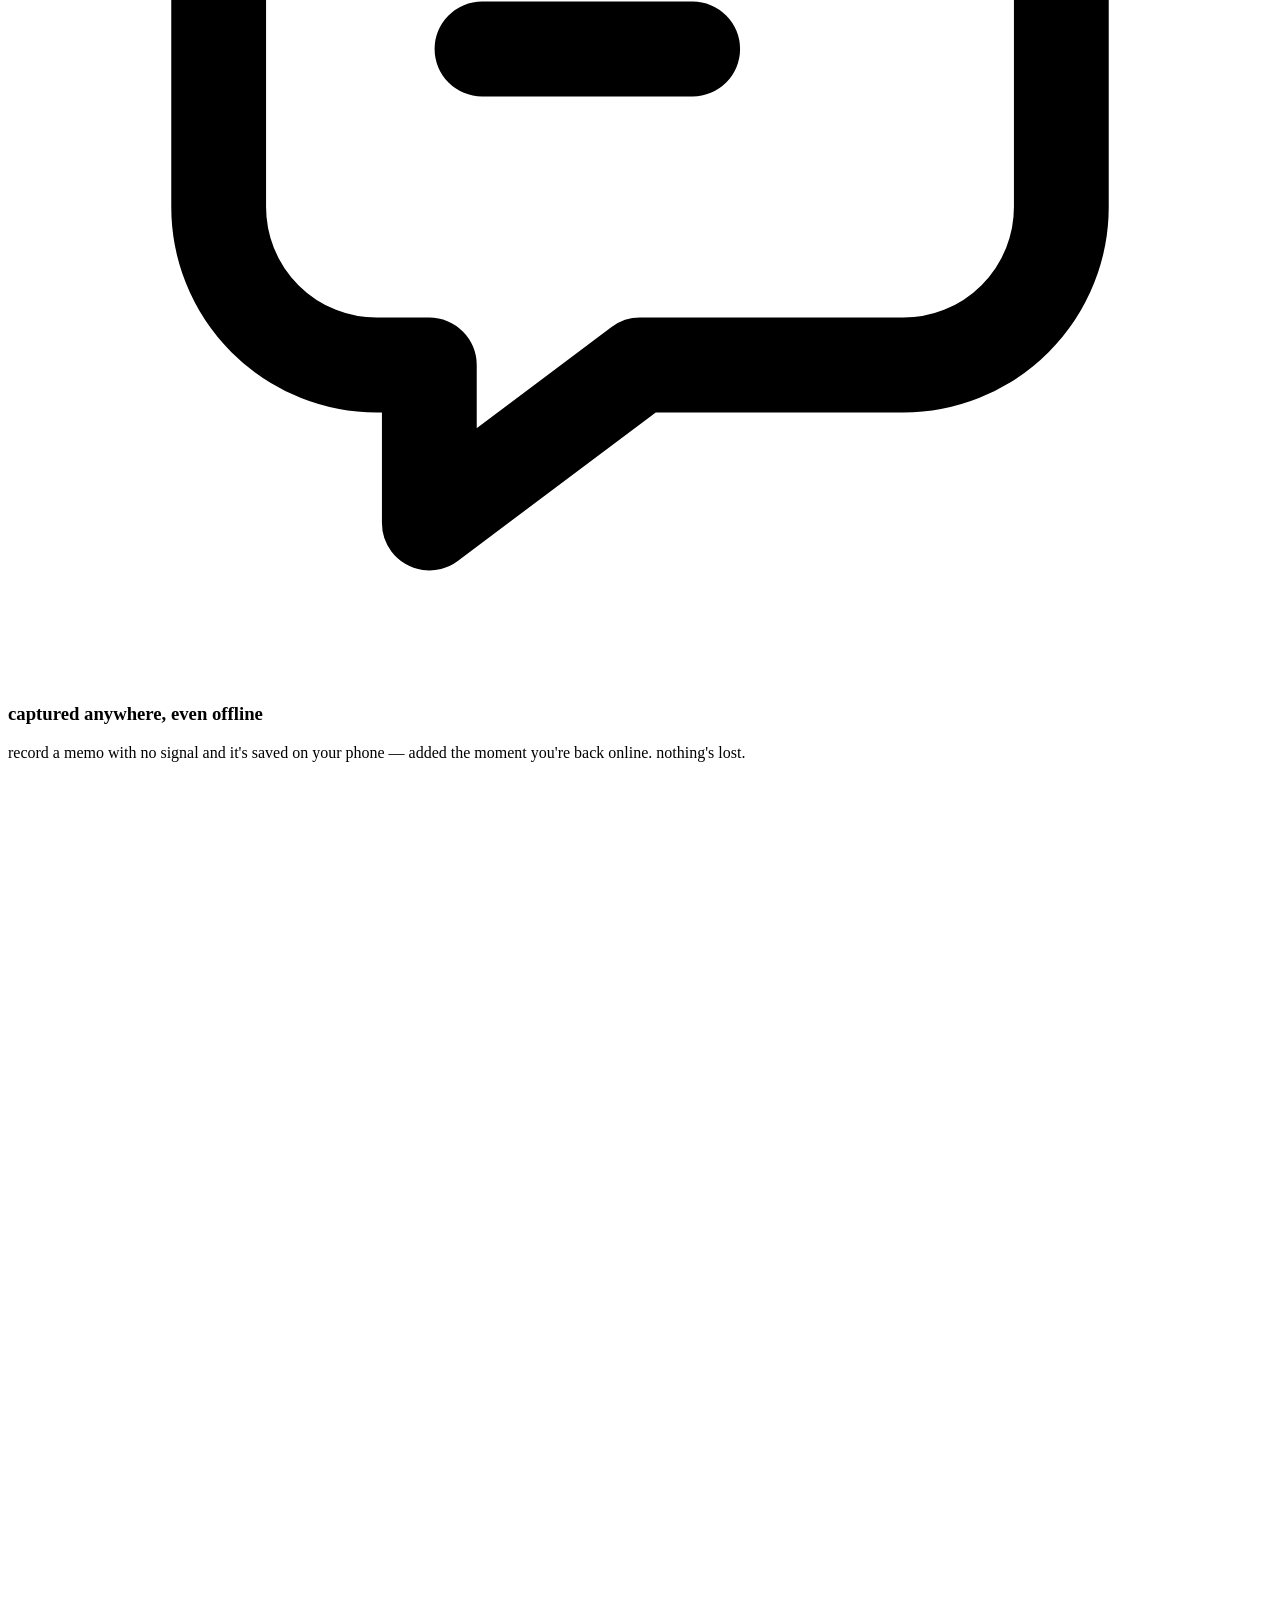
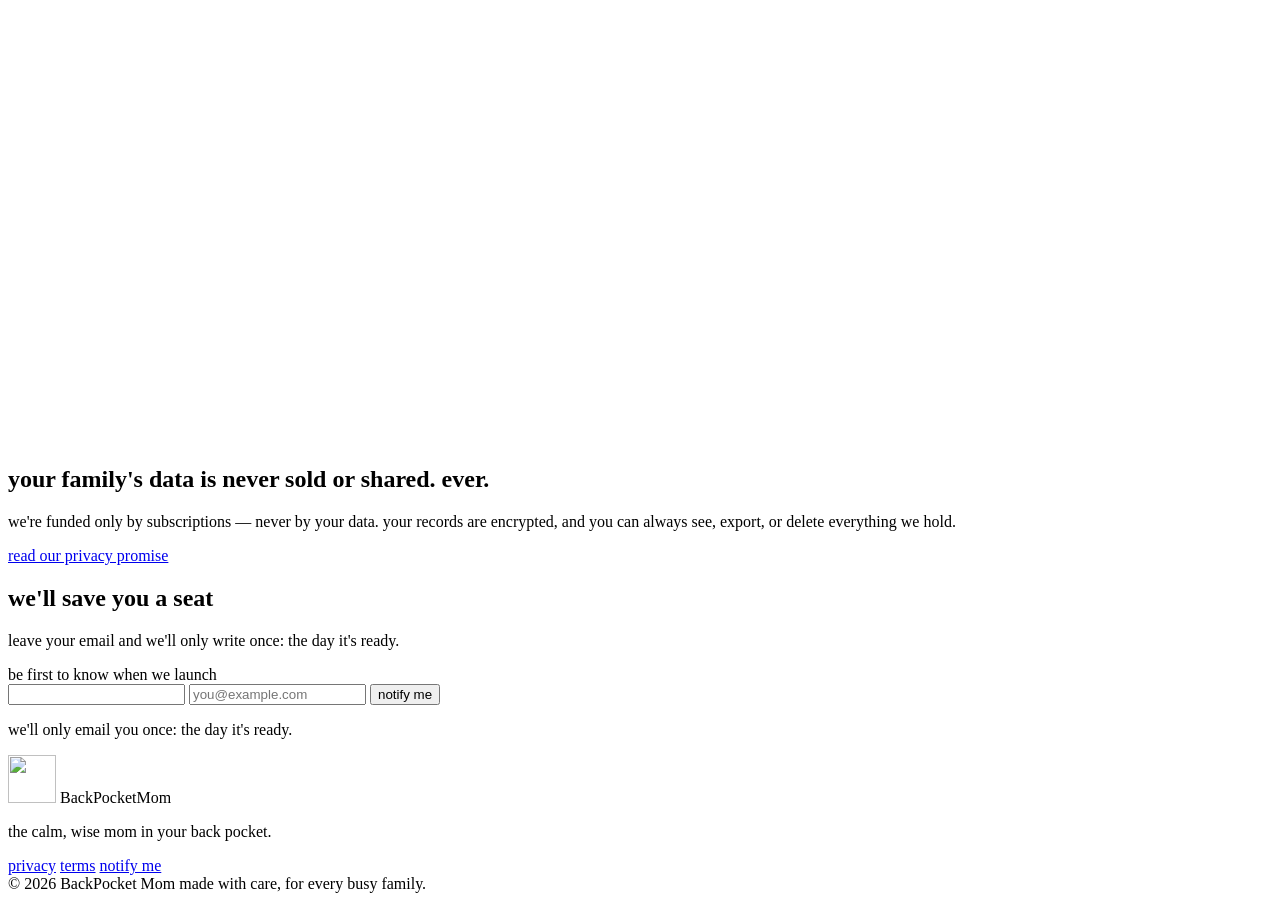
==== commit de8fcee5: "updates" ====
--- a/public/index.html
+++ b/public/index.html
@@ -54,7 +54,7 @@
         <p class="hero__sub">BackPocket Mom gathers the scattered logistics of family life — schedules, reminders, documents, and memories — into one calm, trustworthy place.</p>
 
         <div class="signup" id="signup">
-          <form class="signup__form" data-signup action="PASTE_KIT_FORM_POST_URL_HERE" method="post">
+          <form class="signup__form" data-signup action="https://app.kit.com/forms/9580235/subscriptions" method="post">
             <label class="signup__label" for="email-hero">be first to know when we launch</label>
             <div class="signup__row">
               <!-- honeypot: people never see this; bots fill it -->
@@ -149,45 +149,6 @@
         <h2 id="privacy-heading">your family's data is never sold or shared. ever.</h2>
         <p>we're funded only by subscriptions — never by your data. your records are encrypted, and you can always see, export, or delete everything we hold.</p>
         <a class="btn btn--ghost" href="/privacy.html">read our privacy promise</a>
-      </div>
-    </section>
-
-    <!-- ============ pricing teaser ============ -->
-    <section class="section pricing" aria-labelledby="pricing-heading">
-      <div class="wrap">
-        <div class="pricing__head">
-          <p class="eyebrow">coming soon</p>
-          <h2 id="pricing-heading">a generous free tier, always</h2>
-          <p>most families will have everything they need for free, forever. premium just lifts the limits for bigger, busier households.</p>
-        </div>
-
-        <div class="plans">
-          <div class="plan">
-            <h3>Back Pocket Basic</h3>
-            <p class="plan__price">free forever</p>
-            <ul>
-              <li>up to 4 children &amp; 2 pets</li>
-              <li>one family calendar, 5 connected apps</li>
-              <li>document vault with name &amp; filter search</li>
-              <li>evening-before &amp; 1-hour reminders</li>
-              <li>one village helper</li>
-            </ul>
-          </div>
-
-          <div class="plan plan--premium">
-            <span class="plan__tag">for busier households</span>
-            <h3>Back Pocket Premium</h3>
-            <p class="plan__price">around $8 / month</p>
-            <ul>
-              <li>unlimited children, pets &amp; helpers</li>
-              <li>unlimited app connections</li>
-              <li>search inside documents &amp; auto-read expiry dates</li>
-              <li>smart live-traffic travel reminders</li>
-              <li>photo walls &amp; memory reels</li>
-            </ul>
-          </div>
-        </div>
-        <p class="pricing__soon">pricing isn't live yet — this is just a peek so you know what to expect. no card, no buy button today.</p>
       </div>
     </section>
 
@@ -240,6 +201,6 @@
        Paste your beacon token: Cloudflare dashboard → Web Analytics → add this site →
        copy the token from the JS snippet. Use the SAME token on every page.
        Delete this block to turn analytics off. -->
-  <script defer src="https://static.cloudflareinsights.com/beacon.min.js" data-cf-beacon='{"token": "PASTE_CLOUDFLARE_WEB_ANALYTICS_TOKEN_HERE"}'></script>
+  <script defer src="https://static.cloudflareinsights.com/beacon.min.js" data-cf-beacon='{"token": "e21eaa8e724942b08df7070c6e52973f"}'></script>
 </body>
 </html>
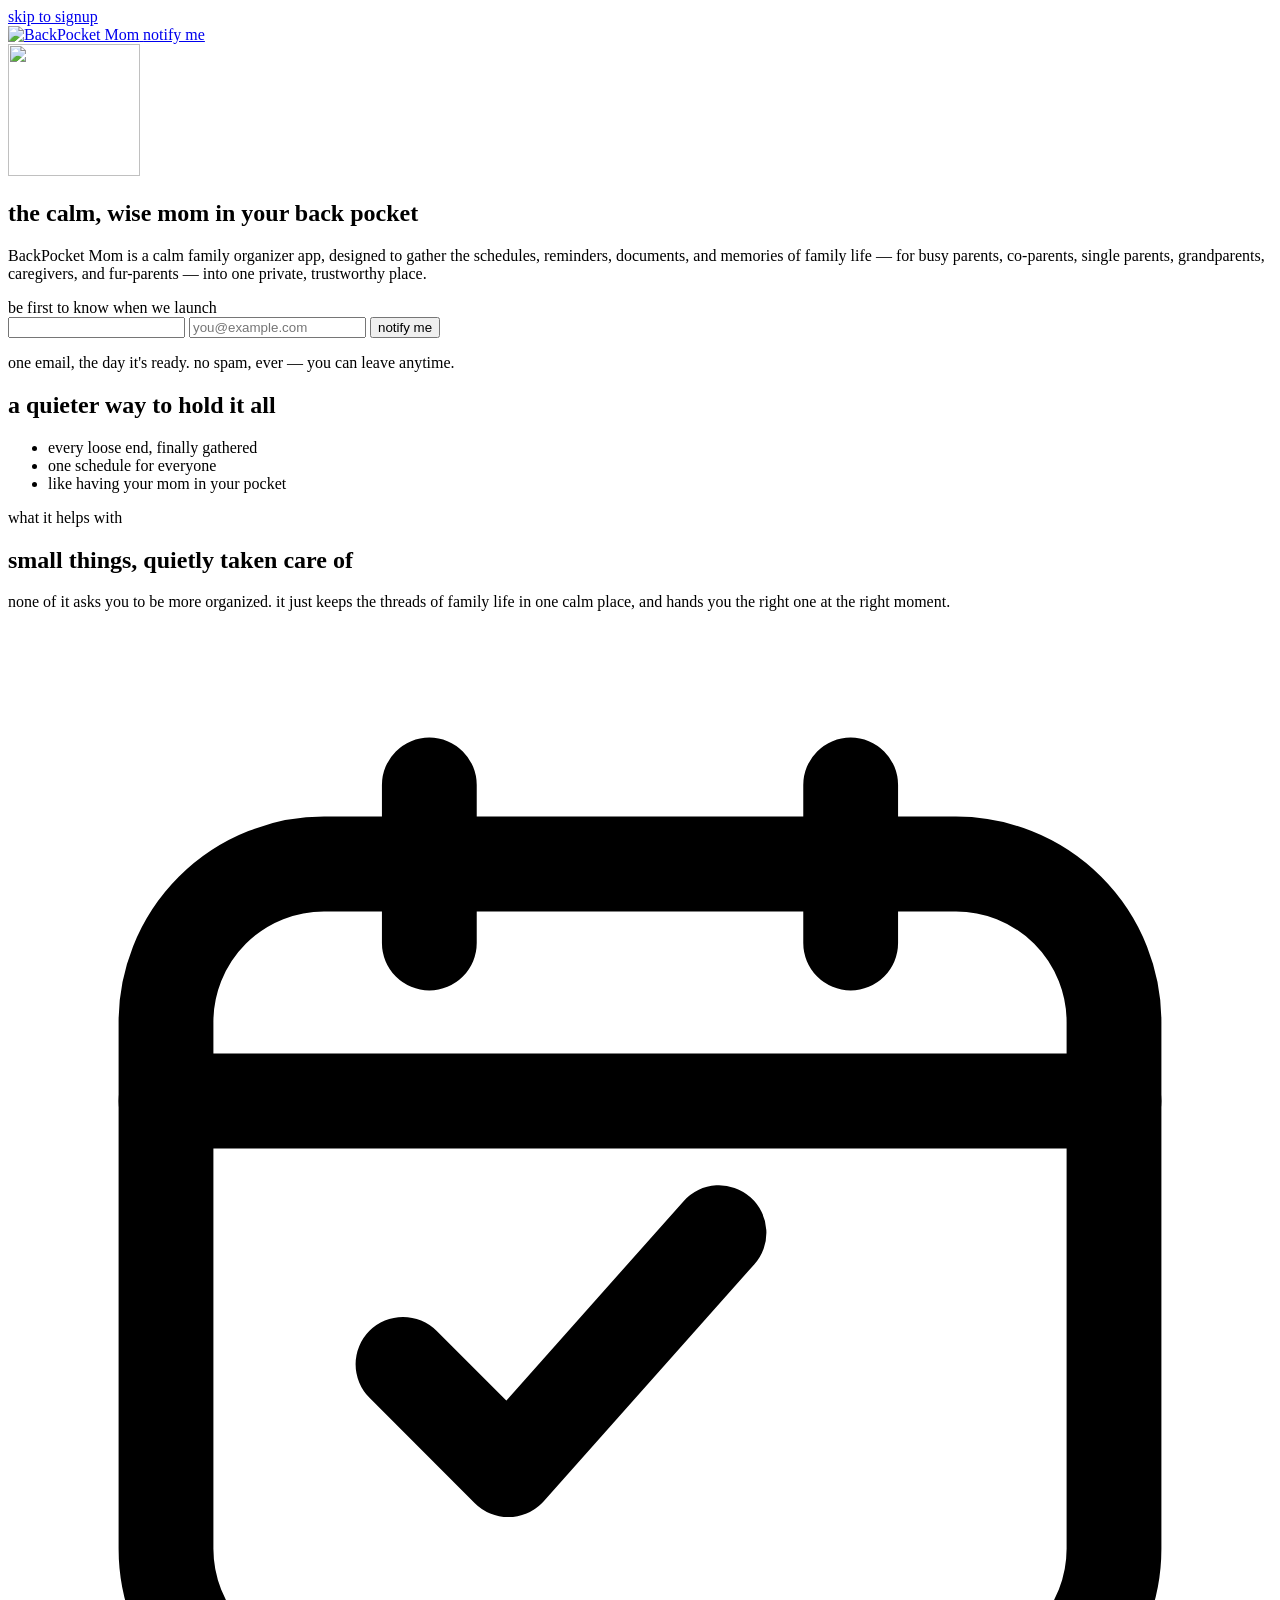
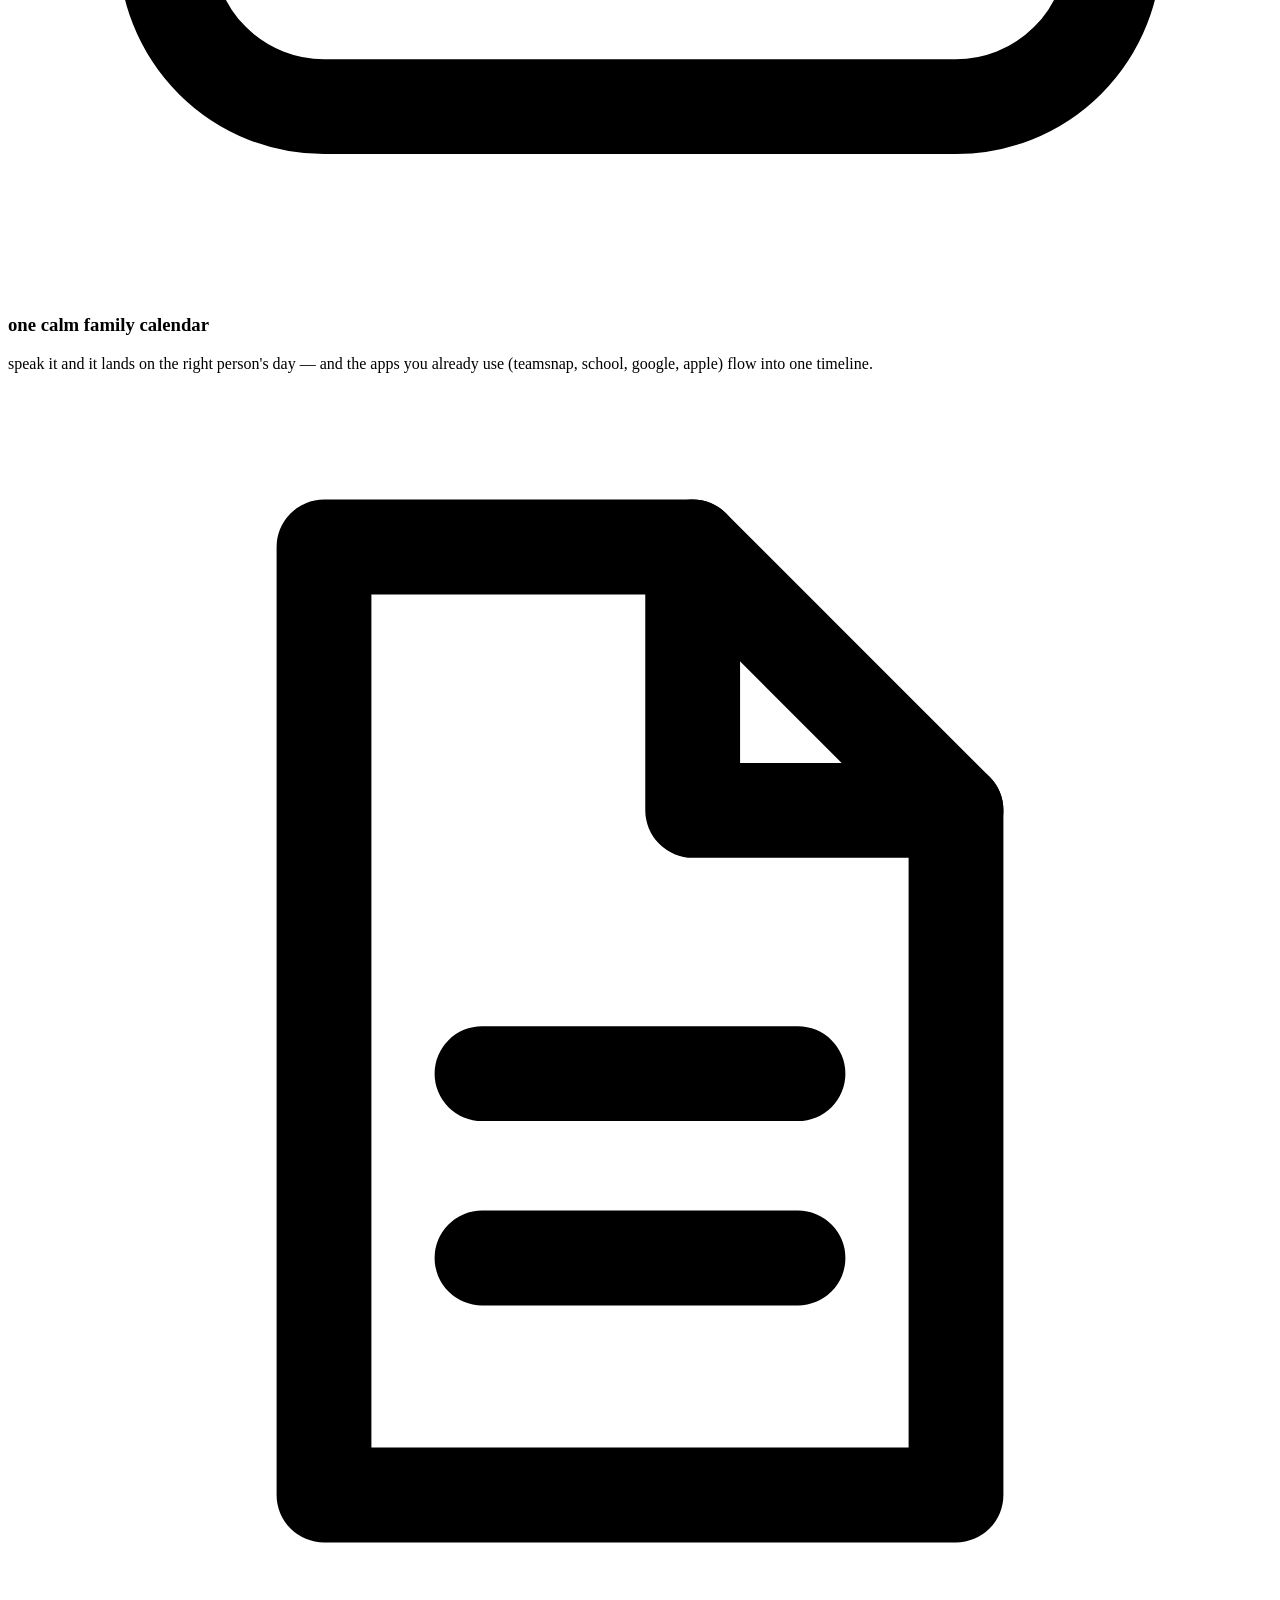
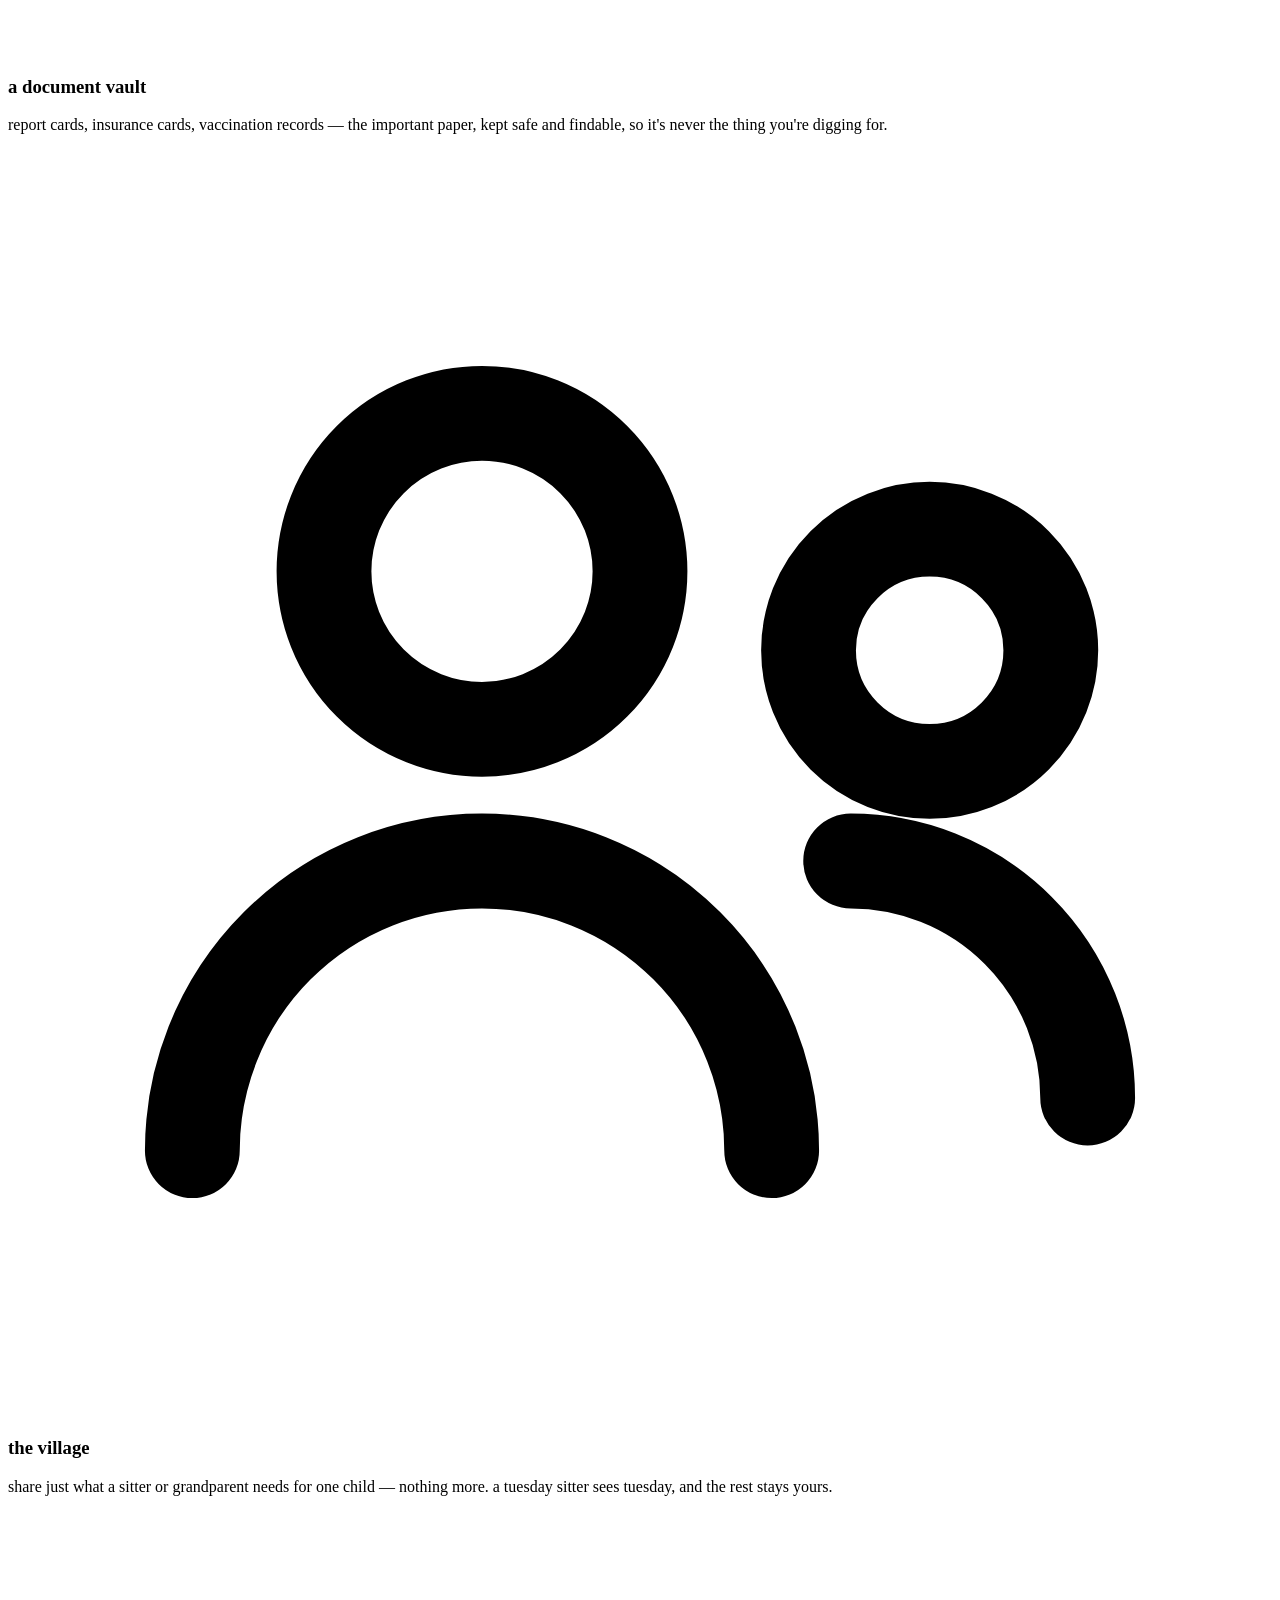
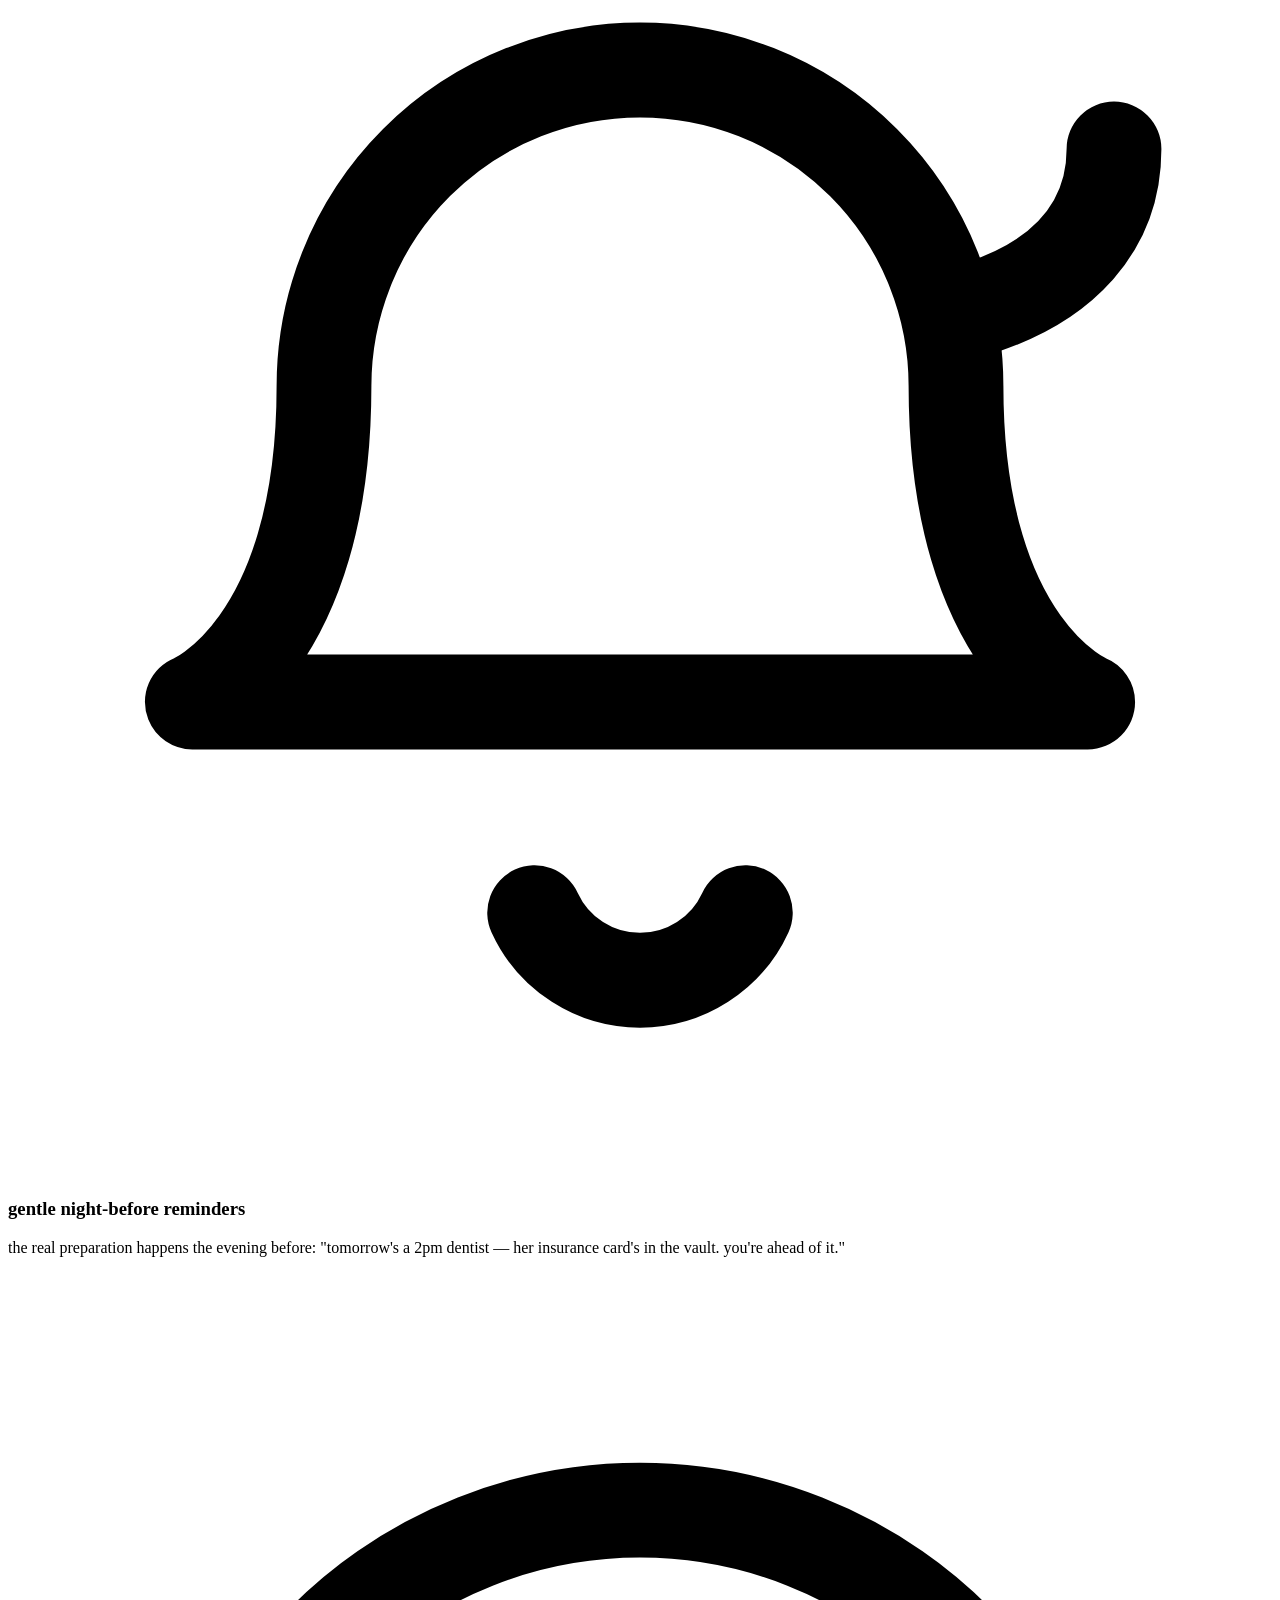
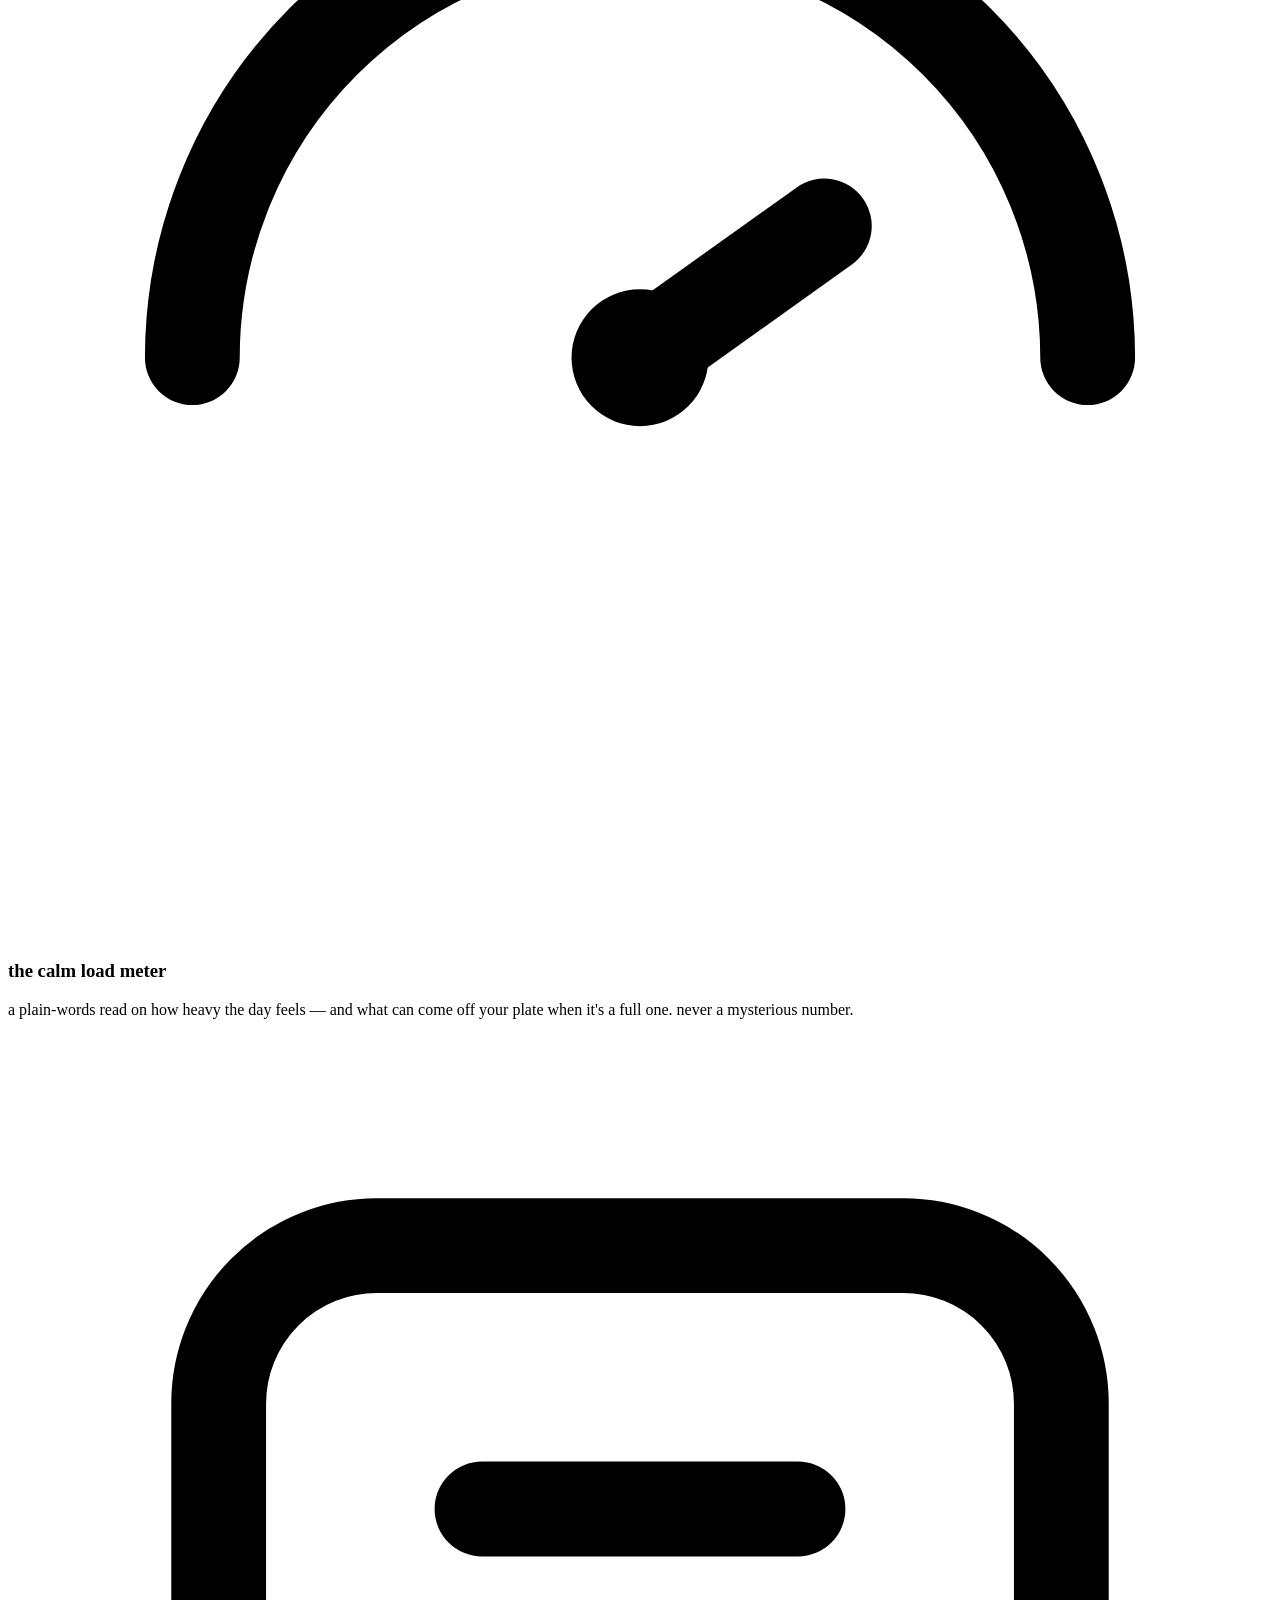
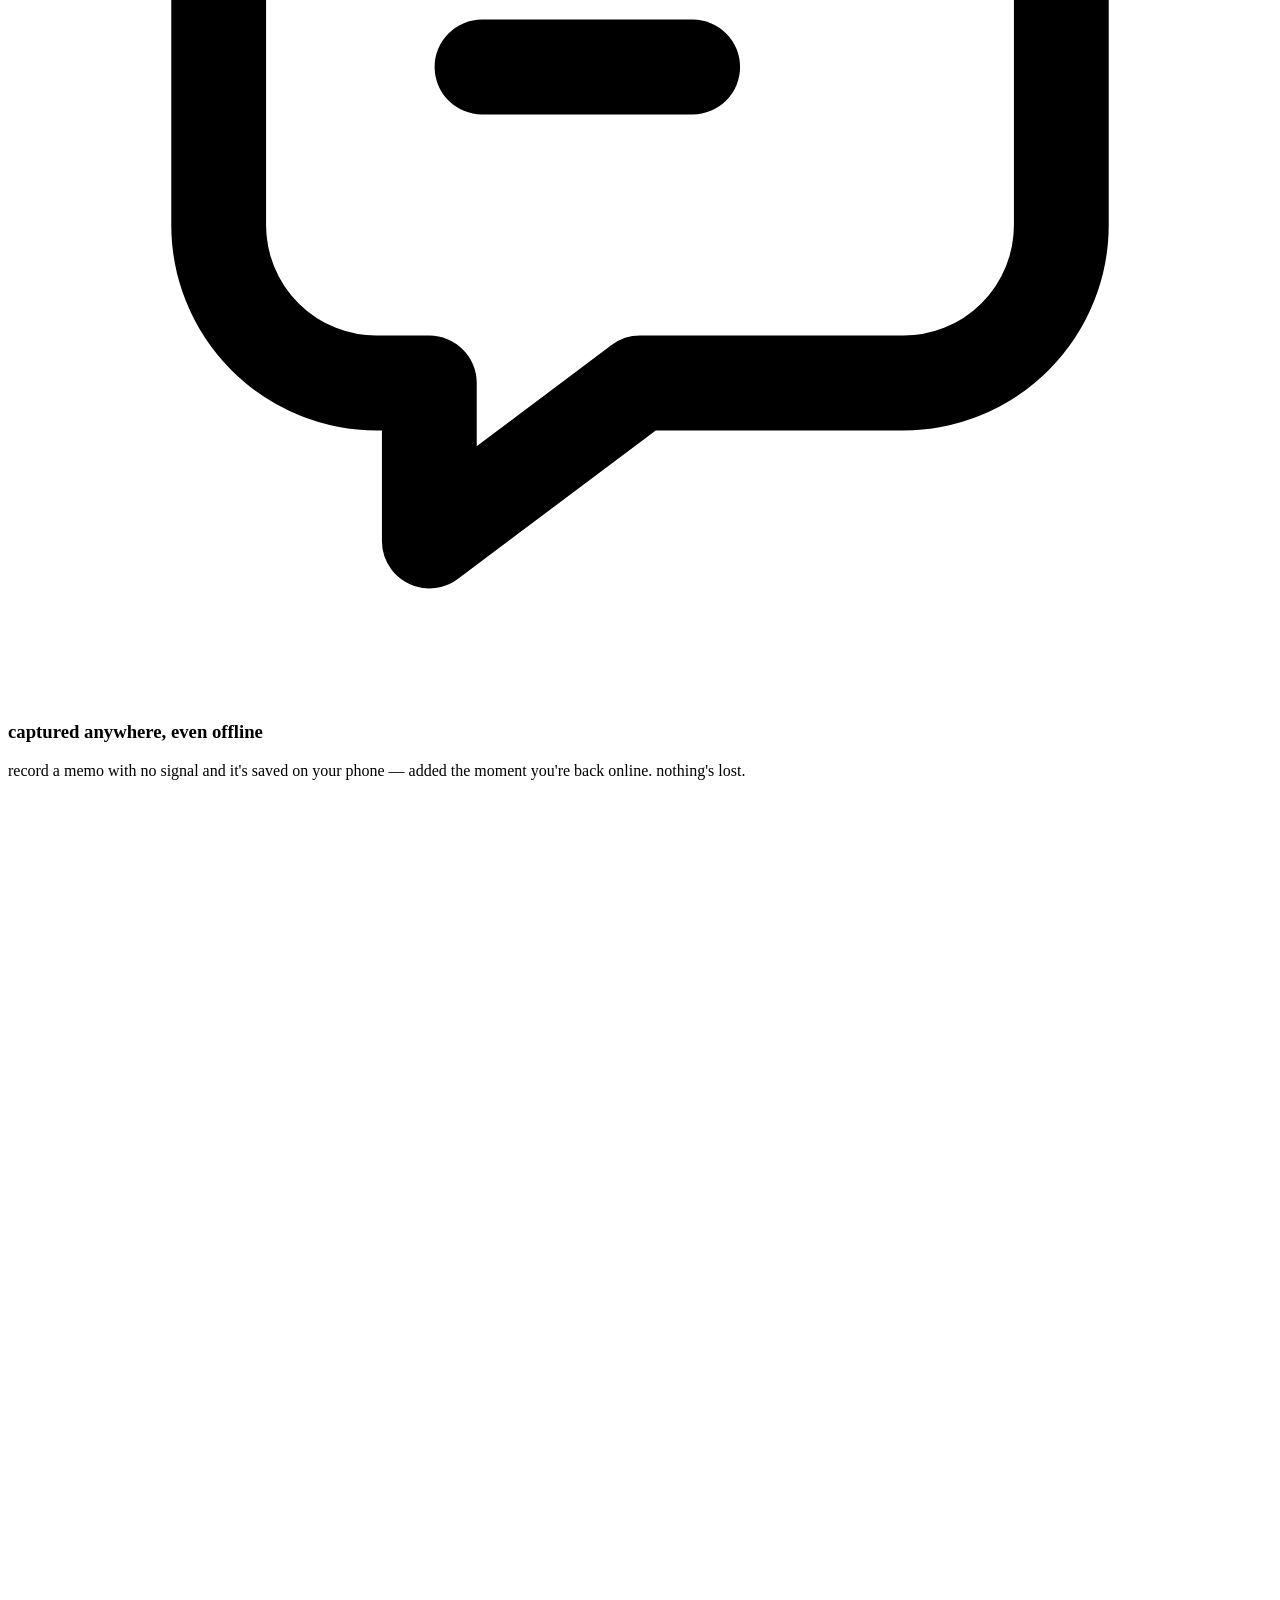
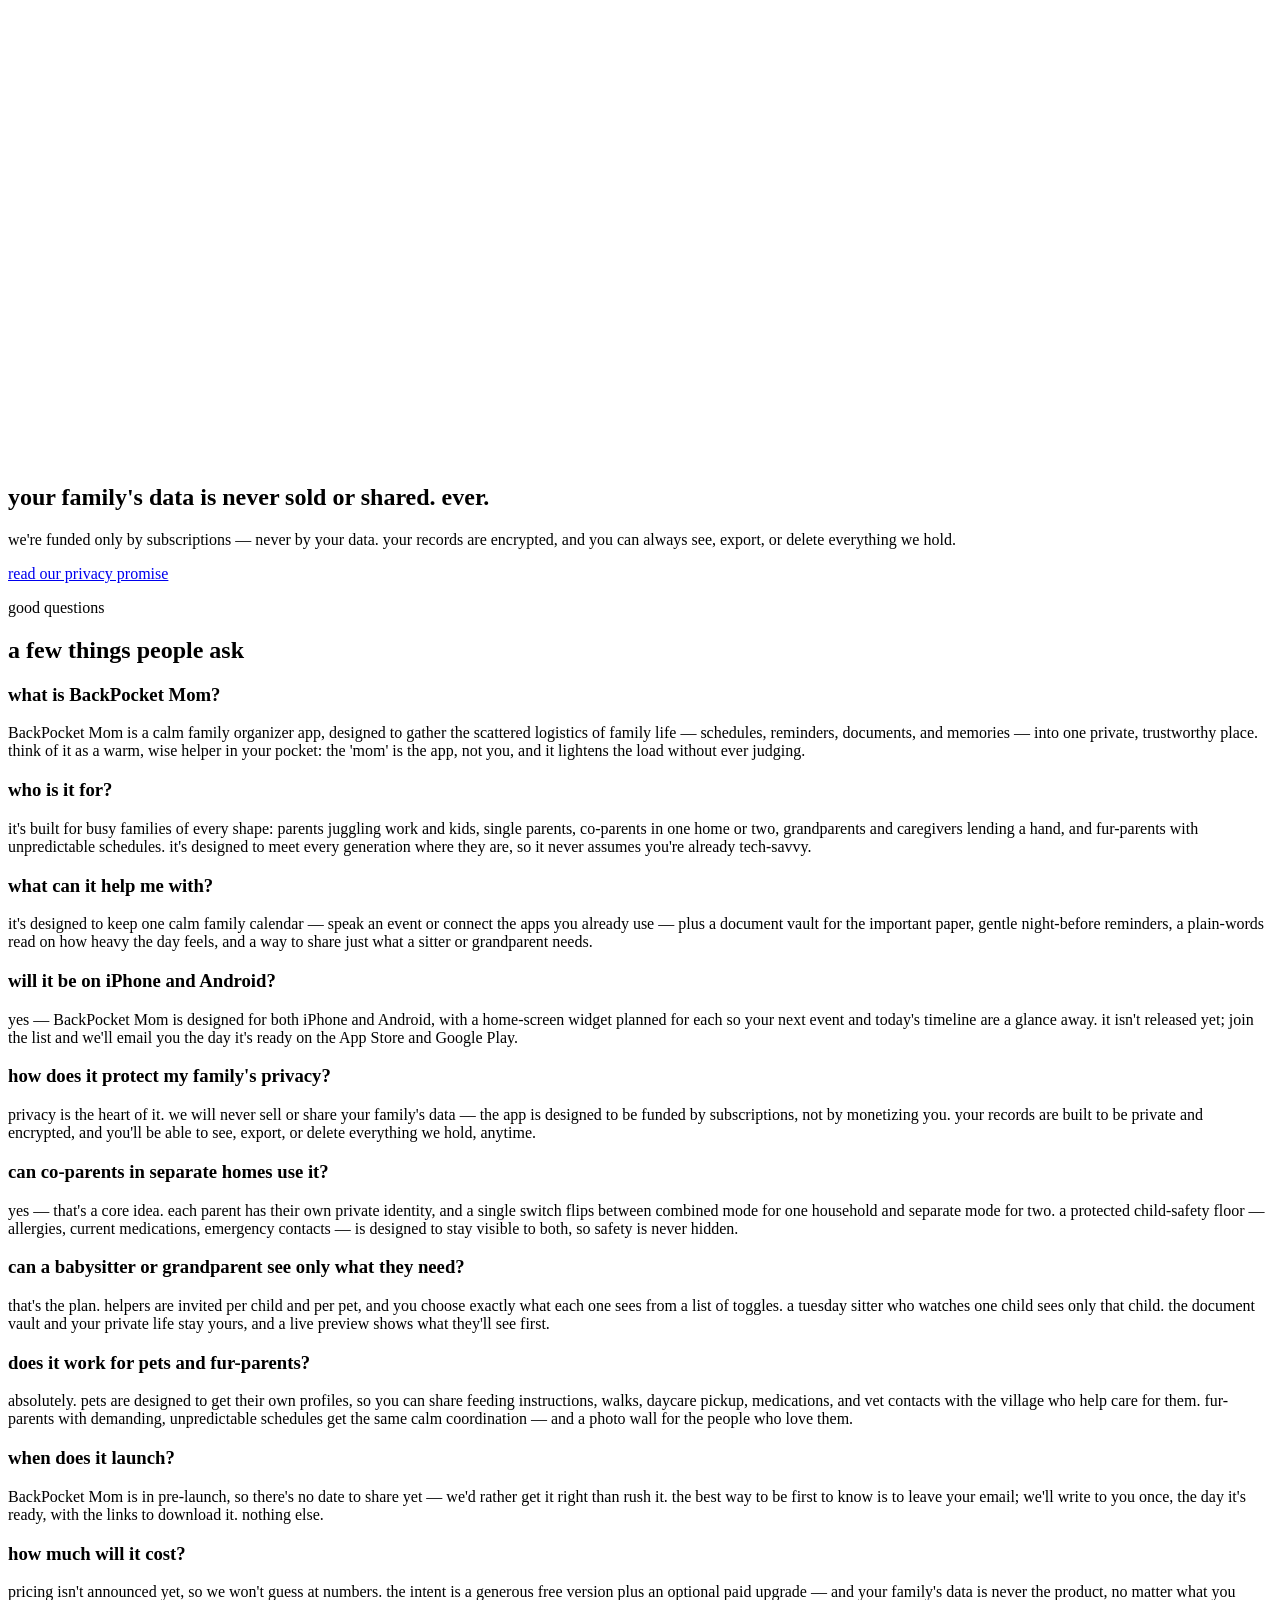
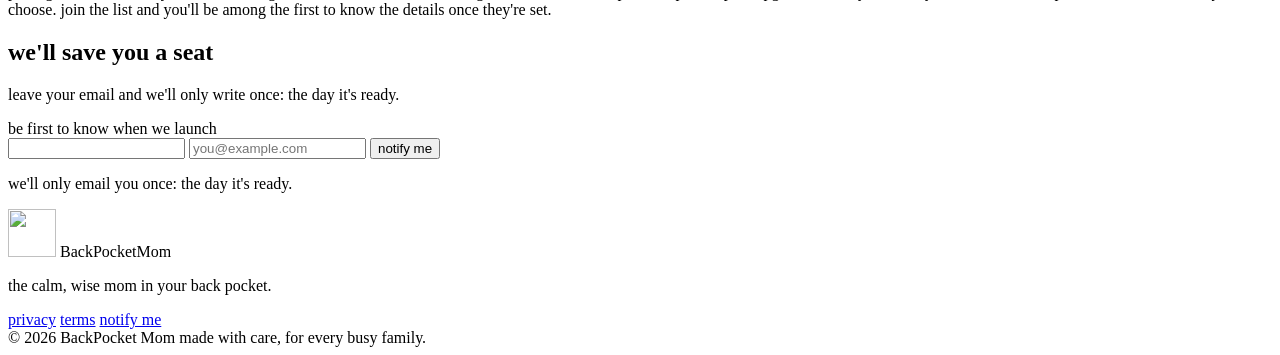
==== commit 2679178c: "SEO" ====
--- a/public/index.html
+++ b/public/index.html
@@ -3,8 +3,8 @@
 <head>
   <meta charset="utf-8" />
   <meta name="viewport" content="width=device-width, initial-scale=1" />
-  <title>BackPocket Mom — the calm, wise mom in your back pocket</title>
-  <meta name="description" content="BackPocket Mom gathers the scattered logistics of family life — schedules, reminders, documents, and memories — into one calm, trustworthy place. Be first to know when we launch." />
+  <title>BackPocket Mom — a calm family organizer for busy parents</title>
+  <meta name="description" content="BackPocket Mom is a calm family organizer app — schedules, reminders, documents, and memories for busy families and fur-parents in one private place." />
   <link rel="canonical" href="https://backpocketmom.com/" />
 
   <!-- icons -->
@@ -15,16 +15,19 @@
 
   <!-- open graph / twitter -->
   <meta property="og:type" content="website" />
-  <meta property="og:title" content="BackPocket Mom — the calm, wise mom in your back pocket" />
-  <meta property="og:description" content="One calm, trustworthy place for the scattered logistics of family life. Be first to know when we launch." />
+  <meta property="og:site_name" content="BackPocket Mom" />
+  <meta property="og:title" content="BackPocket Mom — a calm family organizer for busy parents" />
+  <meta property="og:description" content="the calm, wise mom in your back pocket — schedules, reminders, documents, and memories for your whole family in one private, trustworthy place." />
   <meta property="og:image" content="https://backpocketmom.com/og-image.png" />
   <meta property="og:image:width" content="1200" />
   <meta property="og:image:height" content="630" />
+  <meta property="og:image:alt" content="BackPocket Mom — a calm family organizer app" />
   <meta property="og:url" content="https://backpocketmom.com/" />
   <meta name="twitter:card" content="summary_large_image" />
-  <meta name="twitter:title" content="BackPocket Mom — the calm, wise mom in your back pocket" />
-  <meta name="twitter:description" content="One calm, trustworthy place for the scattered logistics of family life. Be first to know when we launch." />
+  <meta name="twitter:title" content="BackPocket Mom — a calm family organizer for busy parents" />
+  <meta name="twitter:description" content="the calm, wise mom in your back pocket — schedules, reminders, documents, and memories for your whole family in one private, trustworthy place." />
   <meta name="twitter:image" content="https://backpocketmom.com/og-image.png" />
+  <meta name="twitter:image:alt" content="BackPocket Mom — a calm family organizer app" />
 
   <!-- fonts -->
   <link rel="preconnect" href="https://fonts.googleapis.com" />
@@ -32,6 +35,126 @@
   <link href="https://fonts.googleapis.com/css2?family=DM+Sans:ital,opsz,wght@0,9..40,400;0,9..40,500;0,9..40,600;0,9..40,700&family=Playfair+Display:wght@500;600;700&display=swap" rel="stylesheet" />
 
   <link rel="stylesheet" href="/assets/css/styles.css" />
+
+  <!-- structured data: truthful, price-free, pre-launch-safe -->
+  <script type="application/ld+json">
+  {
+    "@context": "https://schema.org",
+    "@graph": [
+      {
+        "@type": "Organization",
+        "@id": "https://backpocketmom.com/#organization",
+        "name": "BackPocket Mom",
+        "url": "https://backpocketmom.com/",
+        "logo": "https://backpocketmom.com/assets/img/backpocket-mom-logo.png",
+        "description": "BackPocket Mom is a calm family organizer app, designed to gather the schedules, reminders, documents, and memories of family life into one private, trustworthy place."
+      },
+      {
+        "@type": "WebSite",
+        "@id": "https://backpocketmom.com/#website",
+        "name": "BackPocket Mom",
+        "url": "https://backpocketmom.com/",
+        "publisher": { "@id": "https://backpocketmom.com/#organization" }
+      },
+      {
+        "@type": "SoftwareApplication",
+        "name": "BackPocket Mom",
+        "applicationCategory": "LifestyleApplication",
+        "operatingSystem": "iOS, Android",
+        "publisher": { "@id": "https://backpocketmom.com/#organization" },
+        "description": "An upcoming calm family organizer app for busy parents, co-parents, single parents, grandparents, caregivers, and fur-parents. Designed to gather schedules, reminders, documents, and memories into one private place — with a shared family calendar, a document vault, gentle reminders, offline access, and granular sharing for the village of helpers. In pre-launch; join the email list to be notified at release."
+      }
+    ]
+  }
+  </script>
+  <script type="application/ld+json">
+  {
+    "@context": "https://schema.org",
+    "@type": "FAQPage",
+    "mainEntity": [
+      {
+        "@type": "Question",
+        "name": "what is BackPocket Mom?",
+        "acceptedAnswer": {
+          "@type": "Answer",
+          "text": "BackPocket Mom is a calm family organizer app, designed to gather the scattered logistics of family life — schedules, reminders, documents, and memories — into one private, trustworthy place. think of it as a warm, wise helper in your pocket: the 'mom' is the app, not you, and it lightens the load without ever judging."
+        }
+      },
+      {
+        "@type": "Question",
+        "name": "who is it for?",
+        "acceptedAnswer": {
+          "@type": "Answer",
+          "text": "it's built for busy families of every shape: parents juggling work and kids, single parents, co-parents in one home or two, grandparents and caregivers lending a hand, and fur-parents with unpredictable schedules. it's designed to meet every generation where they are, so it never assumes you're already tech-savvy."
+        }
+      },
+      {
+        "@type": "Question",
+        "name": "what can it help me with?",
+        "acceptedAnswer": {
+          "@type": "Answer",
+          "text": "it's designed to keep one calm family calendar — speak an event or connect the apps you already use — plus a document vault for the important paper, gentle night-before reminders, a plain-words read on how heavy the day feels, and a way to share just what a sitter or grandparent needs."
+        }
+      },
+      {
+        "@type": "Question",
+        "name": "will it be on iPhone and Android?",
+        "acceptedAnswer": {
+          "@type": "Answer",
+          "text": "yes — BackPocket Mom is designed for both iPhone and Android, with a home-screen widget planned for each so your next event and today's timeline are a glance away. it isn't released yet; join the list and we'll email you the day it's ready on the App Store and Google Play."
+        }
+      },
+      {
+        "@type": "Question",
+        "name": "how does it protect my family's privacy?",
+        "acceptedAnswer": {
+          "@type": "Answer",
+          "text": "privacy is the heart of it. we will never sell or share your family's data — the app is designed to be funded by subscriptions, not by monetizing you. your records are built to be private and encrypted, and you'll be able to see, export, or delete everything we hold, anytime."
+        }
+      },
+      {
+        "@type": "Question",
+        "name": "can co-parents in separate homes use it?",
+        "acceptedAnswer": {
+          "@type": "Answer",
+          "text": "yes — that's a core idea. each parent has their own private identity, and a single switch flips between combined mode for one household and separate mode for two. a protected child-safety floor — allergies, current medications, emergency contacts — is designed to stay visible to both, so safety is never hidden."
+        }
+      },
+      {
+        "@type": "Question",
+        "name": "can a babysitter or grandparent see only what they need?",
+        "acceptedAnswer": {
+          "@type": "Answer",
+          "text": "that's the plan. helpers are invited per child and per pet, and you choose exactly what each one sees from a list of toggles. a tuesday sitter who watches one child sees only that child. the document vault and your private life stay yours, and a live preview shows what they'll see first."
+        }
+      },
+      {
+        "@type": "Question",
+        "name": "does it work for pets and fur-parents?",
+        "acceptedAnswer": {
+          "@type": "Answer",
+          "text": "absolutely. pets are designed to get their own profiles, so you can share feeding instructions, walks, daycare pickup, medications, and vet contacts with the village who help care for them. fur-parents with demanding, unpredictable schedules get the same calm coordination — and a photo wall for the people who love them."
+        }
+      },
+      {
+        "@type": "Question",
+        "name": "when does it launch?",
+        "acceptedAnswer": {
+          "@type": "Answer",
+          "text": "BackPocket Mom is in pre-launch, so there's no date to share yet — we'd rather get it right than rush it. the best way to be first to know is to leave your email; we'll write to you once, the day it's ready, with the links to download it. nothing else."
+        }
+      },
+      {
+        "@type": "Question",
+        "name": "how much will it cost?",
+        "acceptedAnswer": {
+          "@type": "Answer",
+          "text": "pricing isn't announced yet, so we won't guess at numbers. the intent is a generous free version plus an optional paid upgrade — and your family's data is never the product, no matter what you choose. join the list and you'll be among the first to know the details once they're set."
+        }
+      }
+    ]
+  }
+  </script>
 </head>
 <body>
   <a class="skip-link" href="#signup">skip to signup</a>
@@ -51,7 +174,7 @@
       <div class="wrap">
         <img class="hero__mark" src="/assets/img/backpocket-mom-mark.svg" alt="" width="132" height="132" aria-hidden="true" />
         <h1>the calm, wise mom in your back pocket</h1>
-        <p class="hero__sub">BackPocket Mom gathers the scattered logistics of family life — schedules, reminders, documents, and memories — into one calm, trustworthy place.</p>
+        <p class="hero__sub">BackPocket Mom is a calm family organizer app, designed to gather the schedules, reminders, documents, and memories of family life — for busy parents, co-parents, single parents, grandparents, caregivers, and fur-parents — into one private, trustworthy place.</p>
 
         <div class="signup" id="signup">
           <form class="signup__form" data-signup action="https://app.kit.com/forms/9580235/subscriptions" method="post">
@@ -148,7 +271,60 @@
         <svg class="privacy-band__heart" viewBox="0 0 24 24" fill="none" aria-hidden="true"><path class="heart" d="M12 20s-7-4.3-7-9.2A4 4 0 0 1 12 7a4 4 0 0 1 7 3.8C19 15.7 12 20 12 20z" opacity="0.9"/><path class="tick" d="M9 11l2 2 4-4" stroke-width="1.8" stroke-linecap="round" stroke-linejoin="round"/></svg>
         <h2 id="privacy-heading">your family's data is never sold or shared. ever.</h2>
         <p>we're funded only by subscriptions — never by your data. your records are encrypted, and you can always see, export, or delete everything we hold.</p>
-        <a class="btn btn--ghost" href="/privacy.html">read our privacy promise</a>
+        <a class="btn btn--ghost" href="/privacy">read our privacy promise</a>
+      </div>
+    </section>
+
+    <!-- ============ faq ============ -->
+    <section class="section faq" aria-labelledby="faq-heading">
+      <div class="wrap">
+        <div class="faq__head">
+          <p class="eyebrow">good questions</p>
+          <h2 id="faq-heading">a few things people ask</h2>
+        </div>
+
+        <div class="faq__list">
+          <div class="faq__item">
+            <h3>what is BackPocket Mom?</h3>
+            <p>BackPocket Mom is a calm family organizer app, designed to gather the scattered logistics of family life — schedules, reminders, documents, and memories — into one private, trustworthy place. think of it as a warm, wise helper in your pocket: the 'mom' is the app, not you, and it lightens the load without ever judging.</p>
+          </div>
+          <div class="faq__item">
+            <h3>who is it for?</h3>
+            <p>it's built for busy families of every shape: parents juggling work and kids, single parents, co-parents in one home or two, grandparents and caregivers lending a hand, and fur-parents with unpredictable schedules. it's designed to meet every generation where they are, so it never assumes you're already tech-savvy.</p>
+          </div>
+          <div class="faq__item">
+            <h3>what can it help me with?</h3>
+            <p>it's designed to keep one calm family calendar — speak an event or connect the apps you already use — plus a document vault for the important paper, gentle night-before reminders, a plain-words read on how heavy the day feels, and a way to share just what a sitter or grandparent needs.</p>
+          </div>
+          <div class="faq__item">
+            <h3>will it be on iPhone and Android?</h3>
+            <p>yes — BackPocket Mom is designed for both iPhone and Android, with a home-screen widget planned for each so your next event and today's timeline are a glance away. it isn't released yet; join the list and we'll email you the day it's ready on the App Store and Google Play.</p>
+          </div>
+          <div class="faq__item">
+            <h3>how does it protect my family's privacy?</h3>
+            <p>privacy is the heart of it. we will never sell or share your family's data — the app is designed to be funded by subscriptions, not by monetizing you. your records are built to be private and encrypted, and you'll be able to see, export, or delete everything we hold, anytime.</p>
+          </div>
+          <div class="faq__item">
+            <h3>can co-parents in separate homes use it?</h3>
+            <p>yes — that's a core idea. each parent has their own private identity, and a single switch flips between combined mode for one household and separate mode for two. a protected child-safety floor — allergies, current medications, emergency contacts — is designed to stay visible to both, so safety is never hidden.</p>
+          </div>
+          <div class="faq__item">
+            <h3>can a babysitter or grandparent see only what they need?</h3>
+            <p>that's the plan. helpers are invited per child and per pet, and you choose exactly what each one sees from a list of toggles. a tuesday sitter who watches one child sees only that child. the document vault and your private life stay yours, and a live preview shows what they'll see first.</p>
+          </div>
+          <div class="faq__item">
+            <h3>does it work for pets and fur-parents?</h3>
+            <p>absolutely. pets are designed to get their own profiles, so you can share feeding instructions, walks, daycare pickup, medications, and vet contacts with the village who help care for them. fur-parents with demanding, unpredictable schedules get the same calm coordination — and a photo wall for the people who love them.</p>
+          </div>
+          <div class="faq__item">
+            <h3>when does it launch?</h3>
+            <p>BackPocket Mom is in pre-launch, so there's no date to share yet — we'd rather get it right than rush it. the best way to be first to know is to leave your email; we'll write to you once, the day it's ready, with the links to download it. nothing else.</p>
+          </div>
+          <div class="faq__item">
+            <h3>how much will it cost?</h3>
+            <p>pricing isn't announced yet, so we won't guess at numbers. the intent is a generous free version plus an optional paid upgrade — and your family's data is never the product, no matter what you choose. join the list and you'll be among the first to know the details once they're set.</p>
+          </div>
+        </div>
       </div>
     </section>
 
@@ -159,7 +335,7 @@
         <p class="closing__sub">leave your email and we'll only write once: the day it's ready.</p>
 
         <div class="signup">
-          <form class="signup__form" data-signup action="PASTE_KIT_FORM_POST_URL_HERE" method="post">
+          <form class="signup__form" data-signup action="https://app.kit.com/forms/9580235/subscriptions" method="post">
             <label class="signup__label" for="email-closing">be first to know when we launch</label>
             <div class="signup__row">
               <input class="signup__pot" data-honeypot type="text" name="website" tabindex="-1" autocomplete="off" aria-hidden="true" />
@@ -184,8 +360,8 @@
         <p class="site-footer__tag">the calm, wise mom in your back pocket.</p>
       </div>
       <nav class="site-footer__links" aria-label="footer">
-        <a href="/privacy.html">privacy</a>
-        <a href="/terms.html">terms</a>
+        <a href="/privacy">privacy</a>
+        <a href="/terms">terms</a>
         <a href="#signup">notify me</a>
       </nav>
       <div class="site-footer__legal">
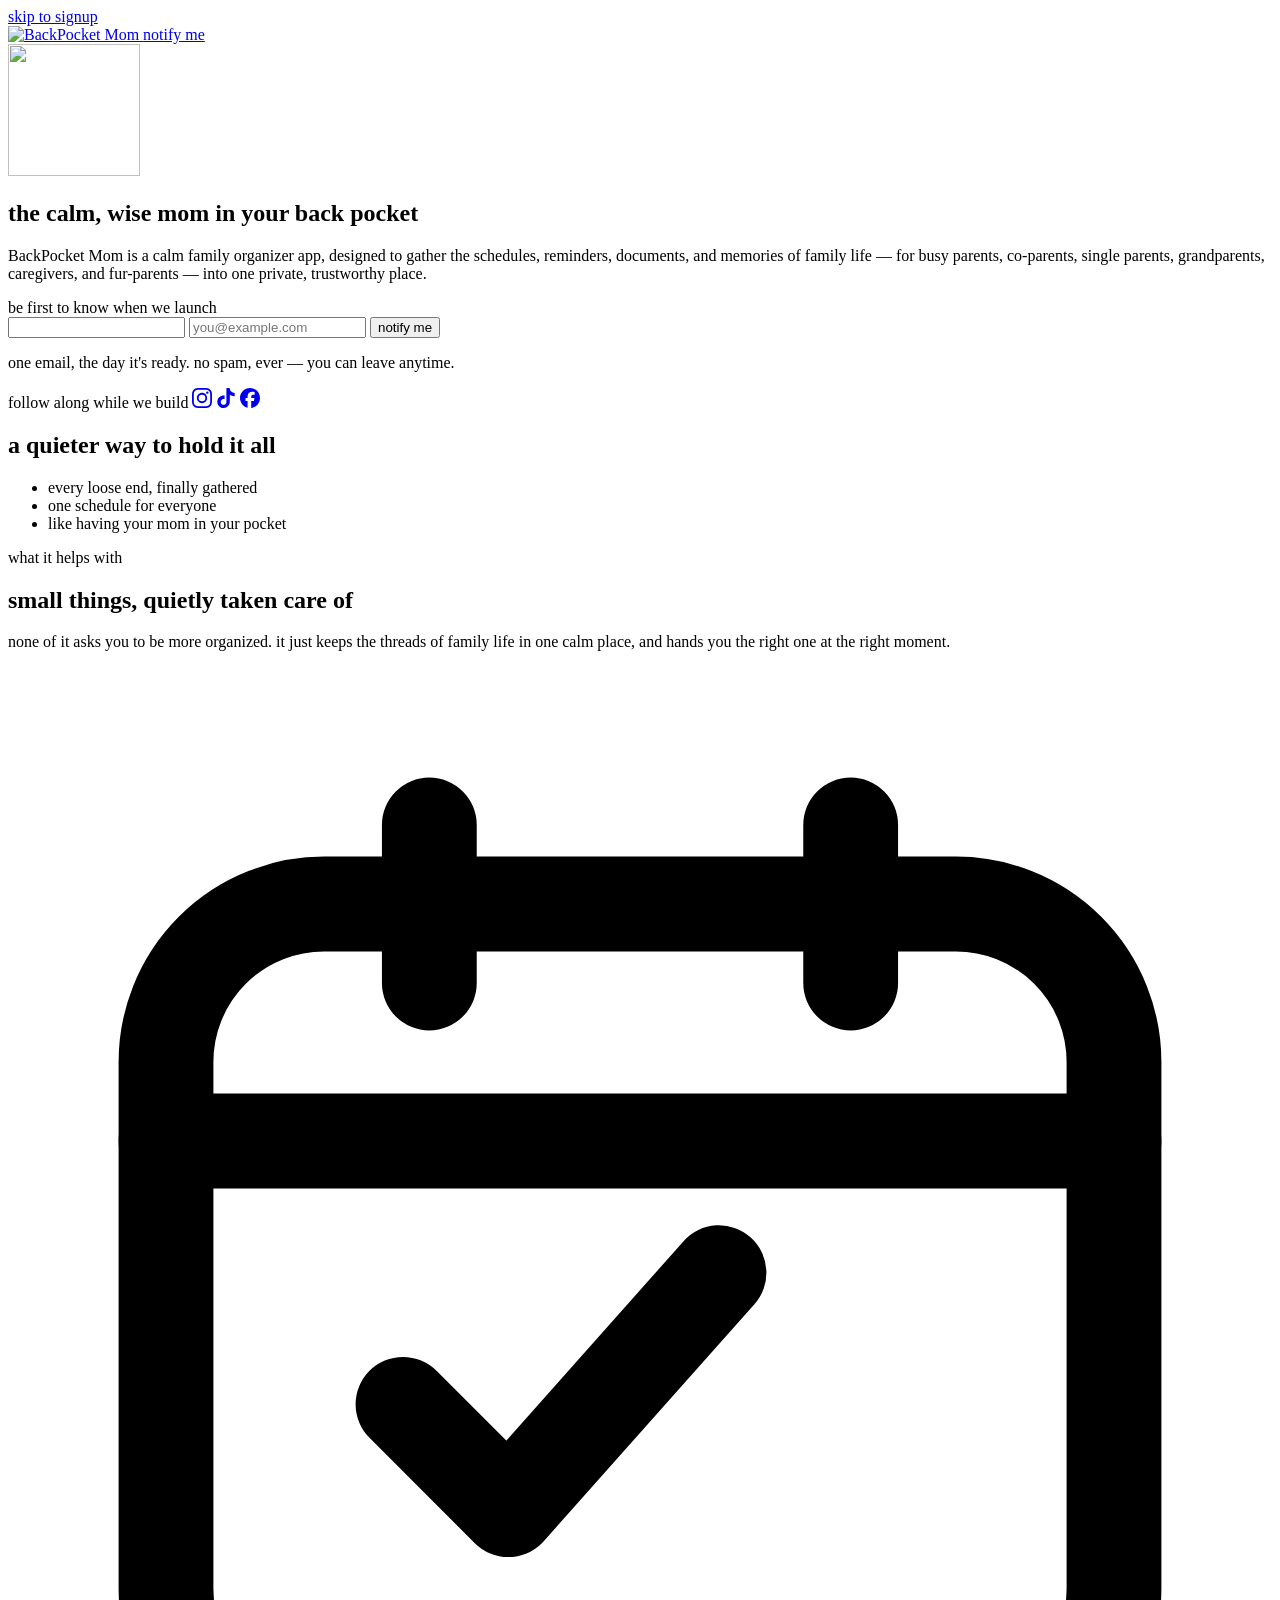
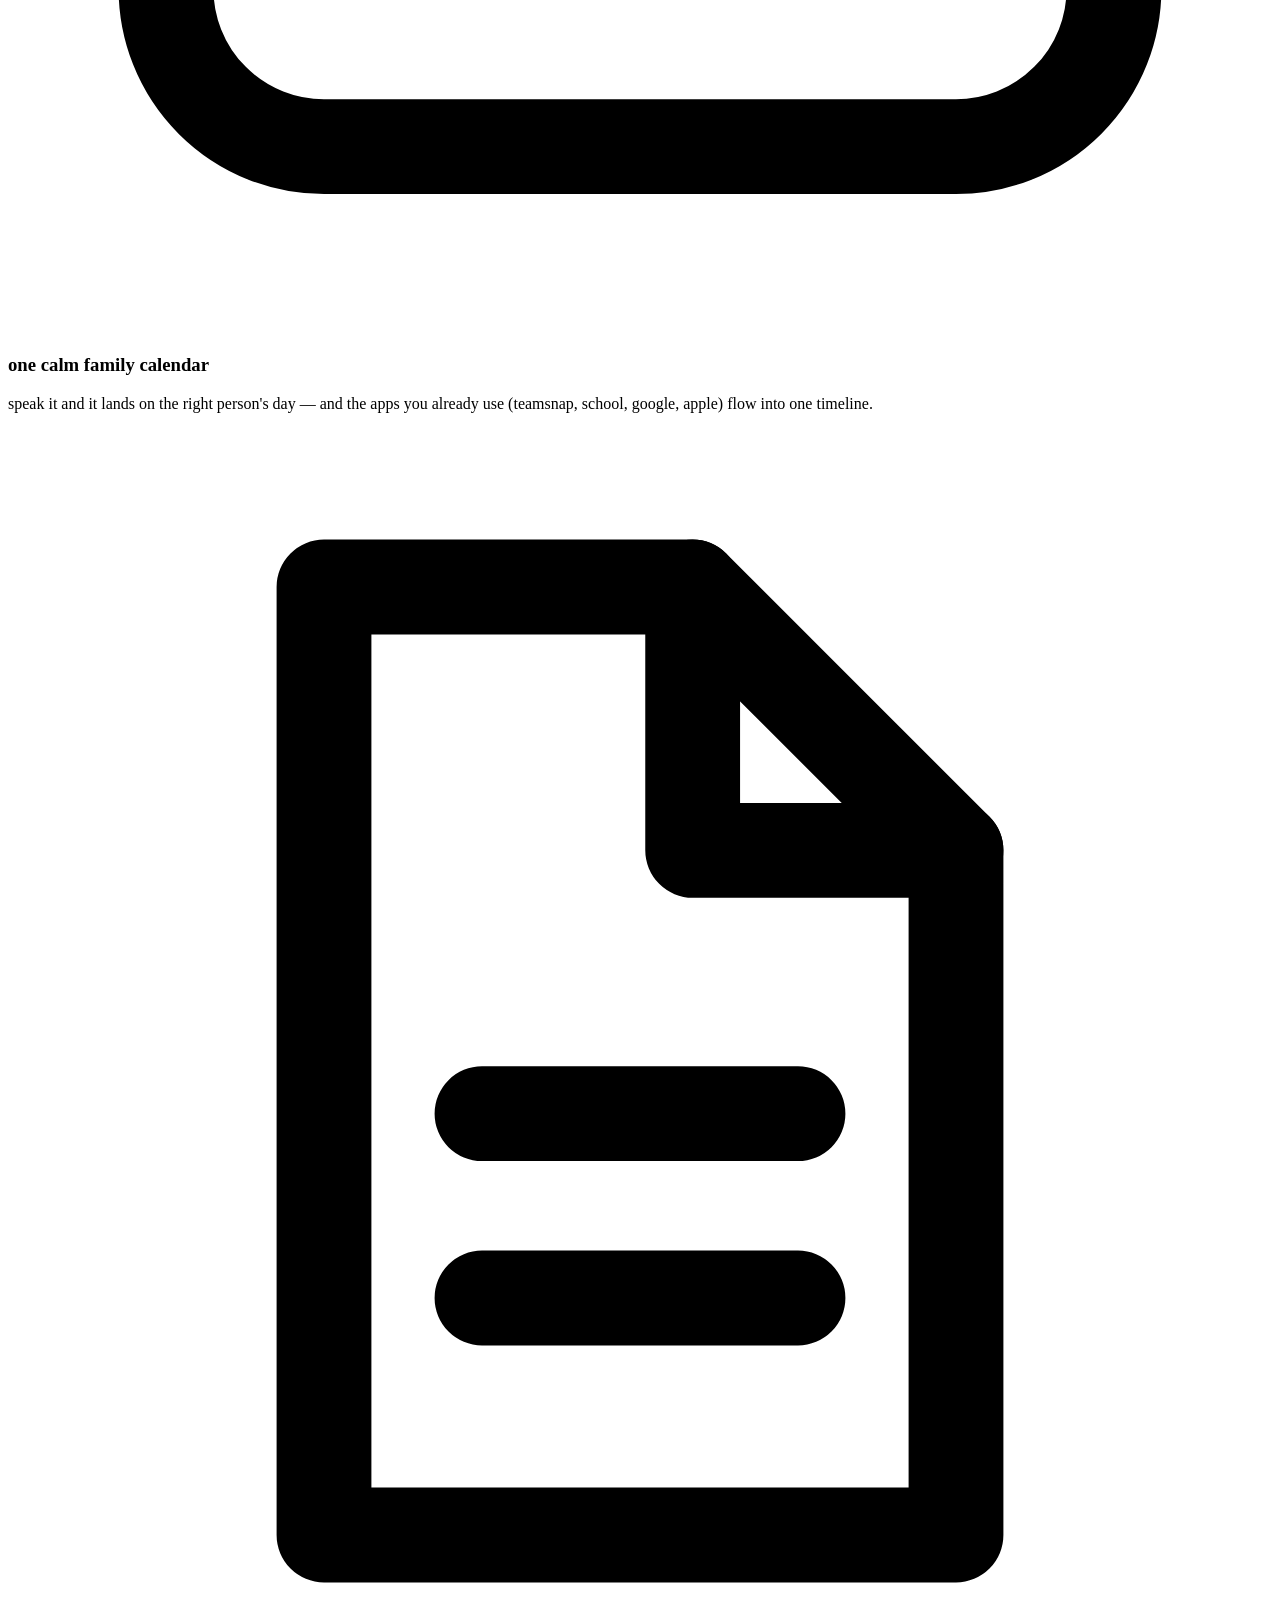
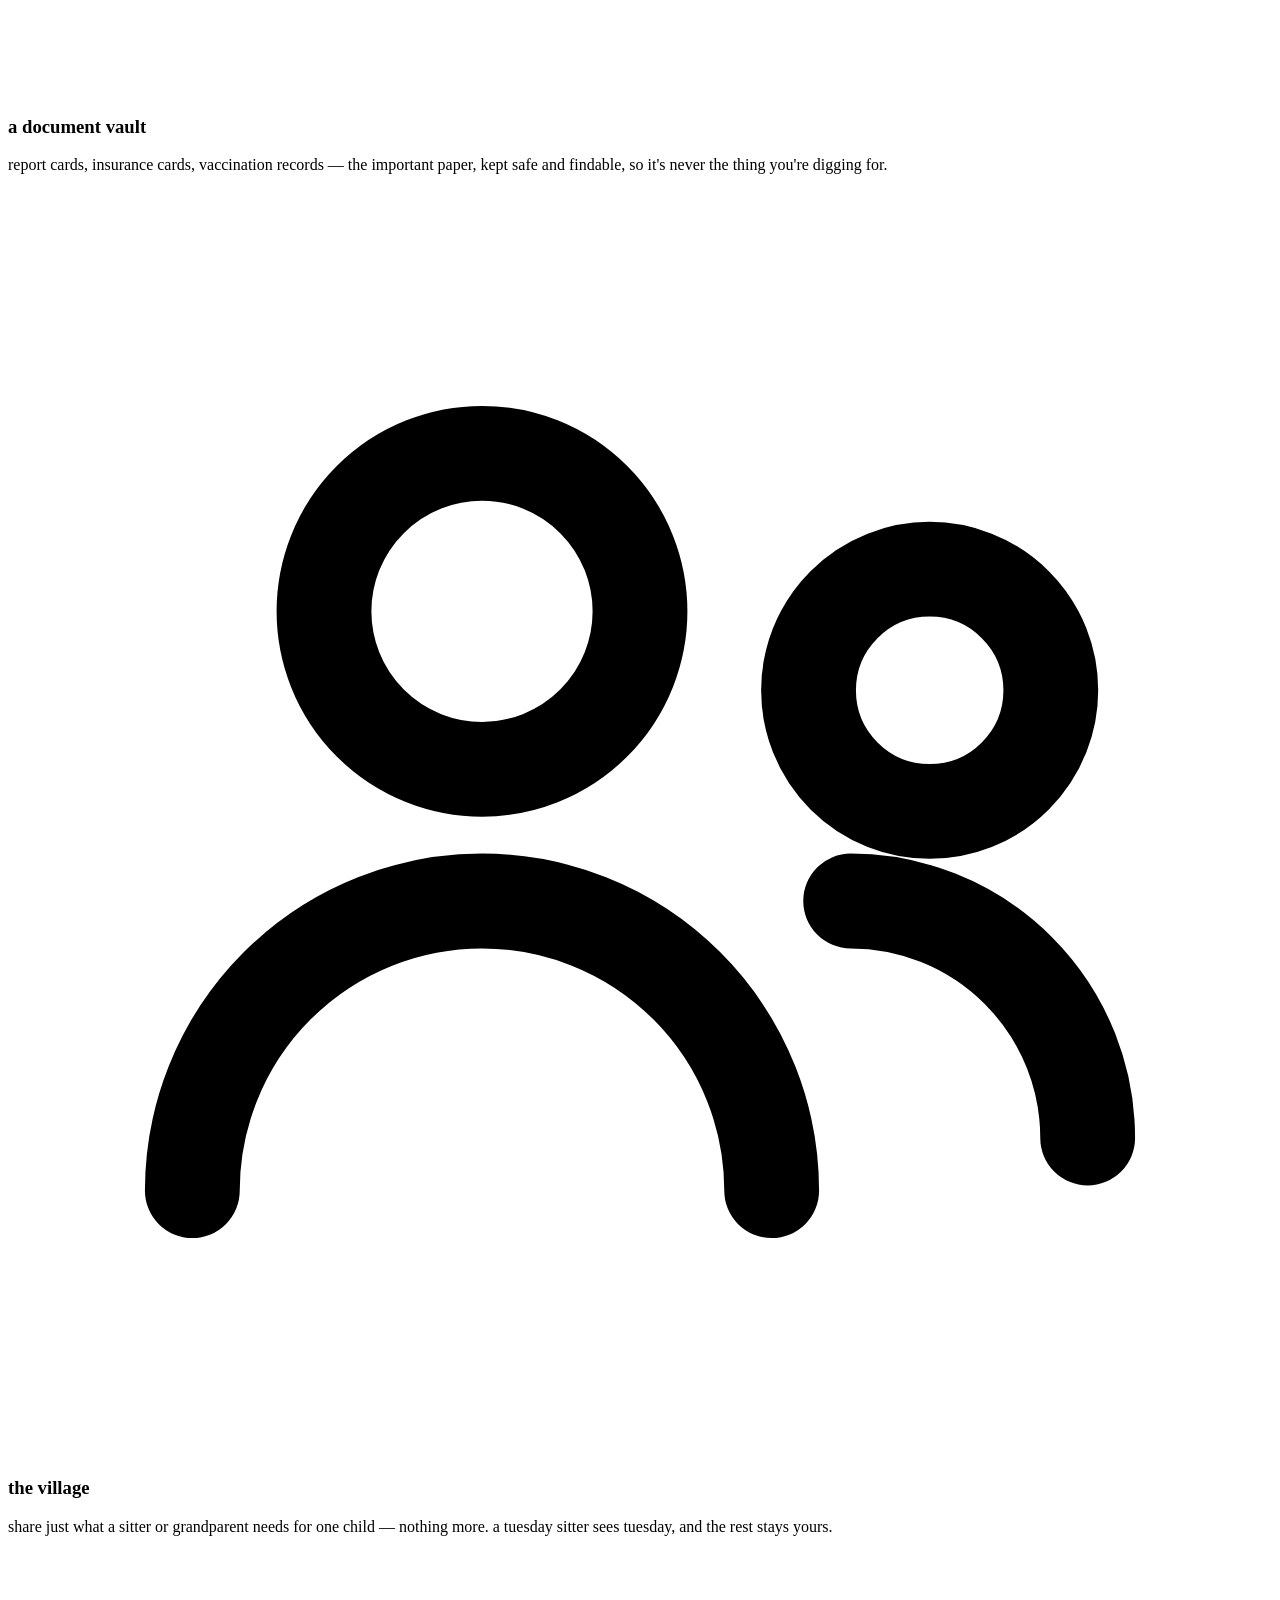
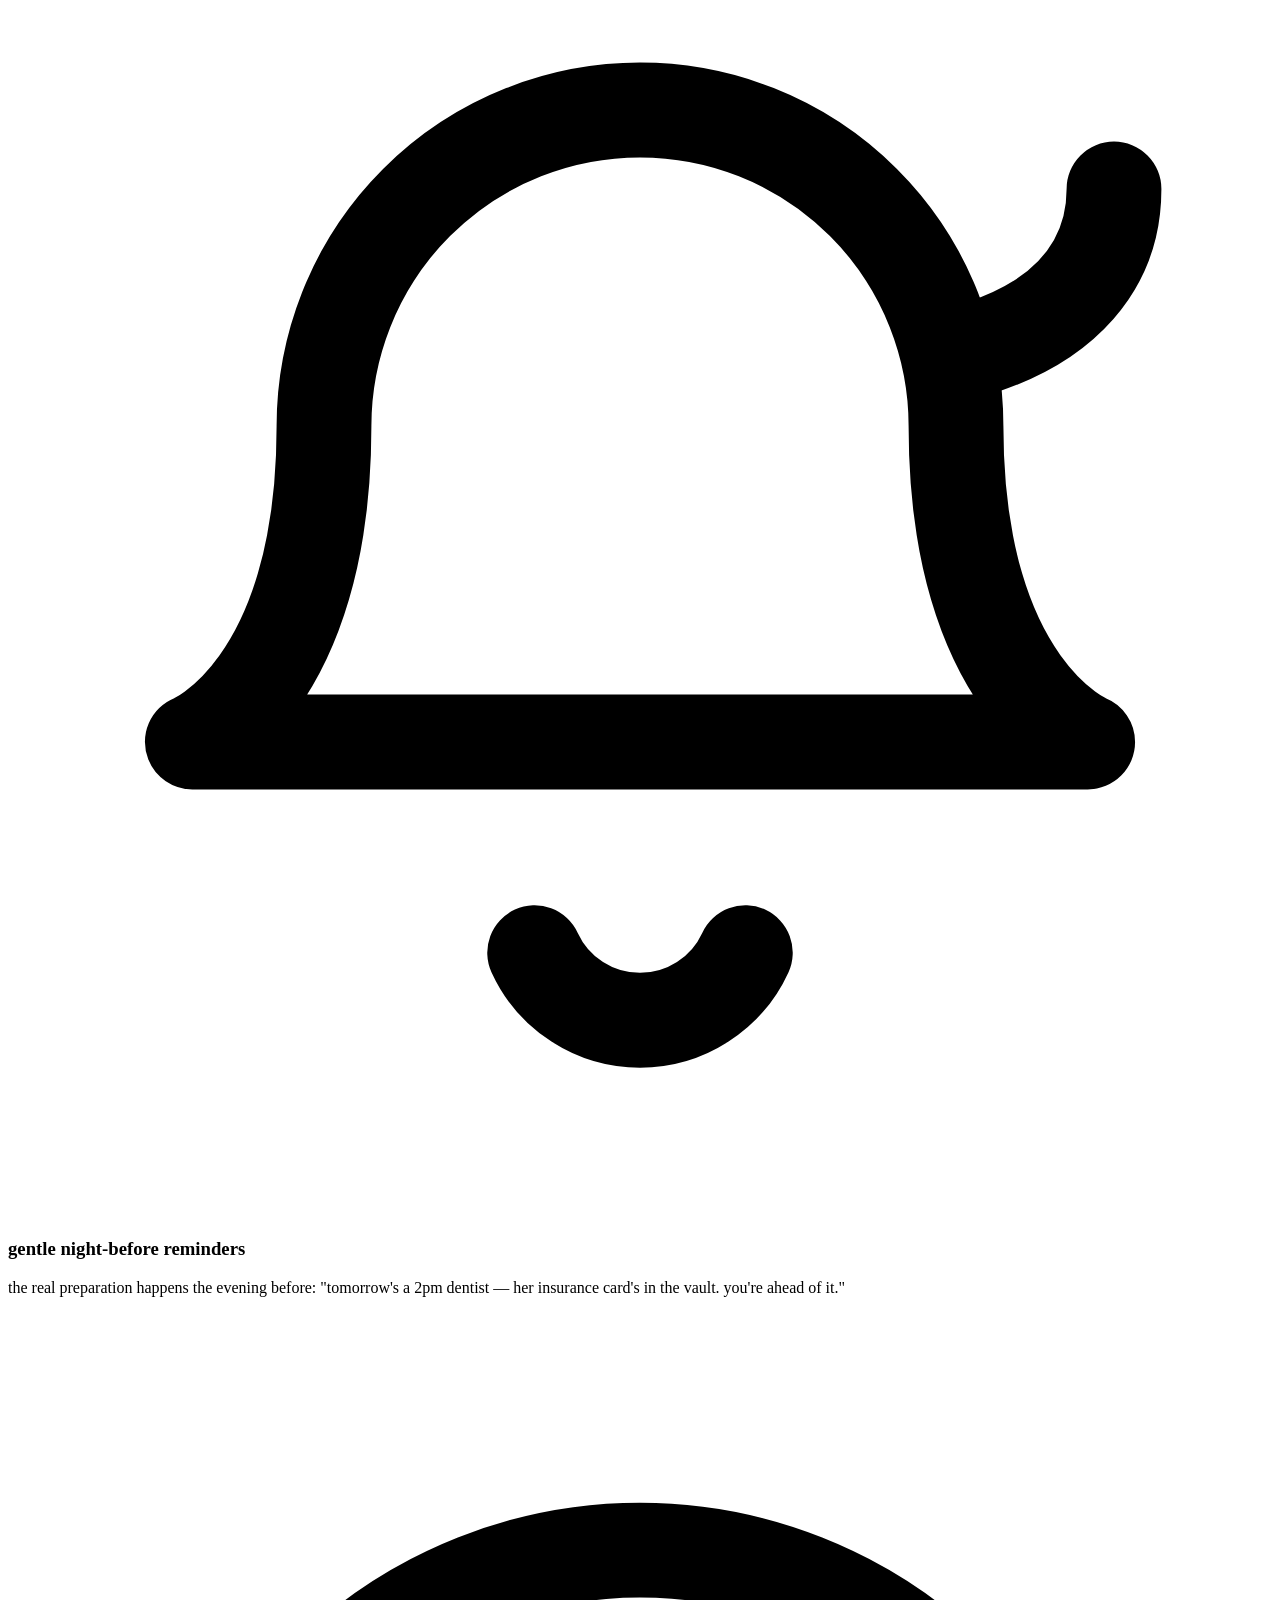
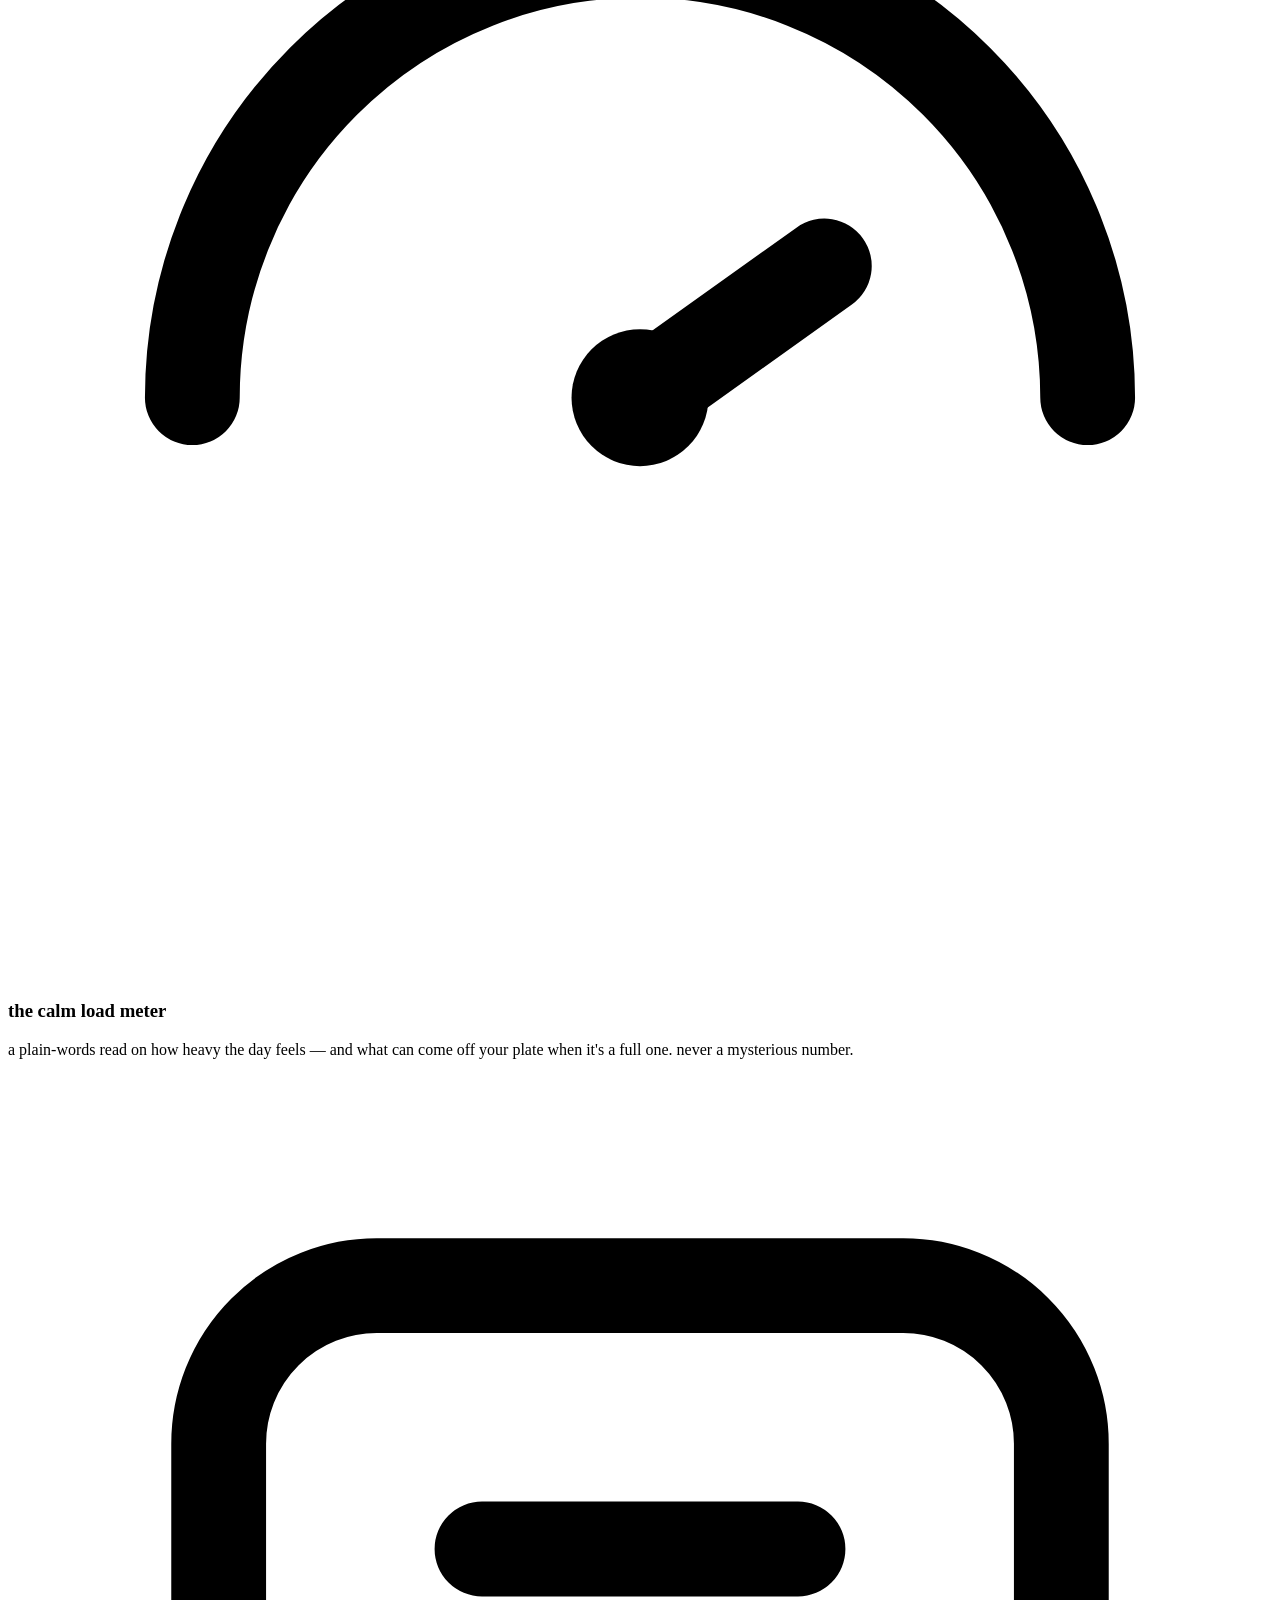
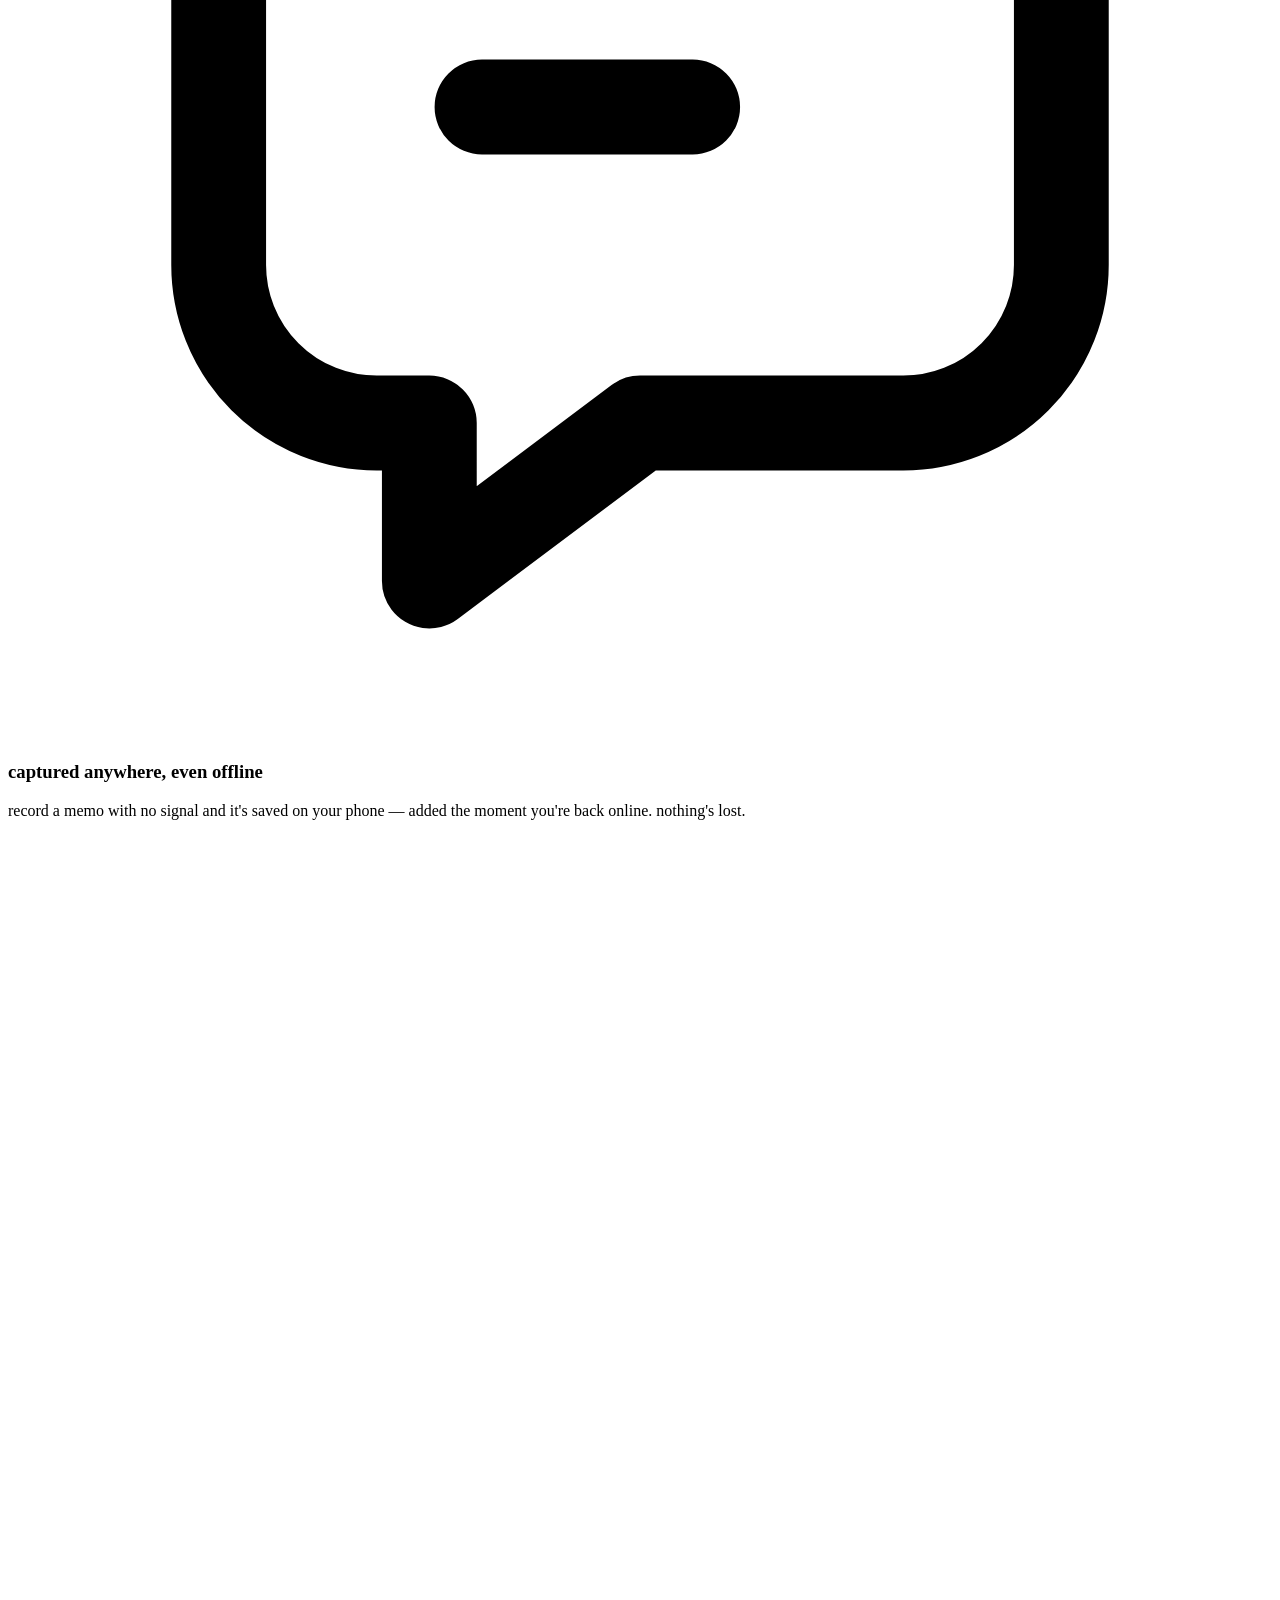
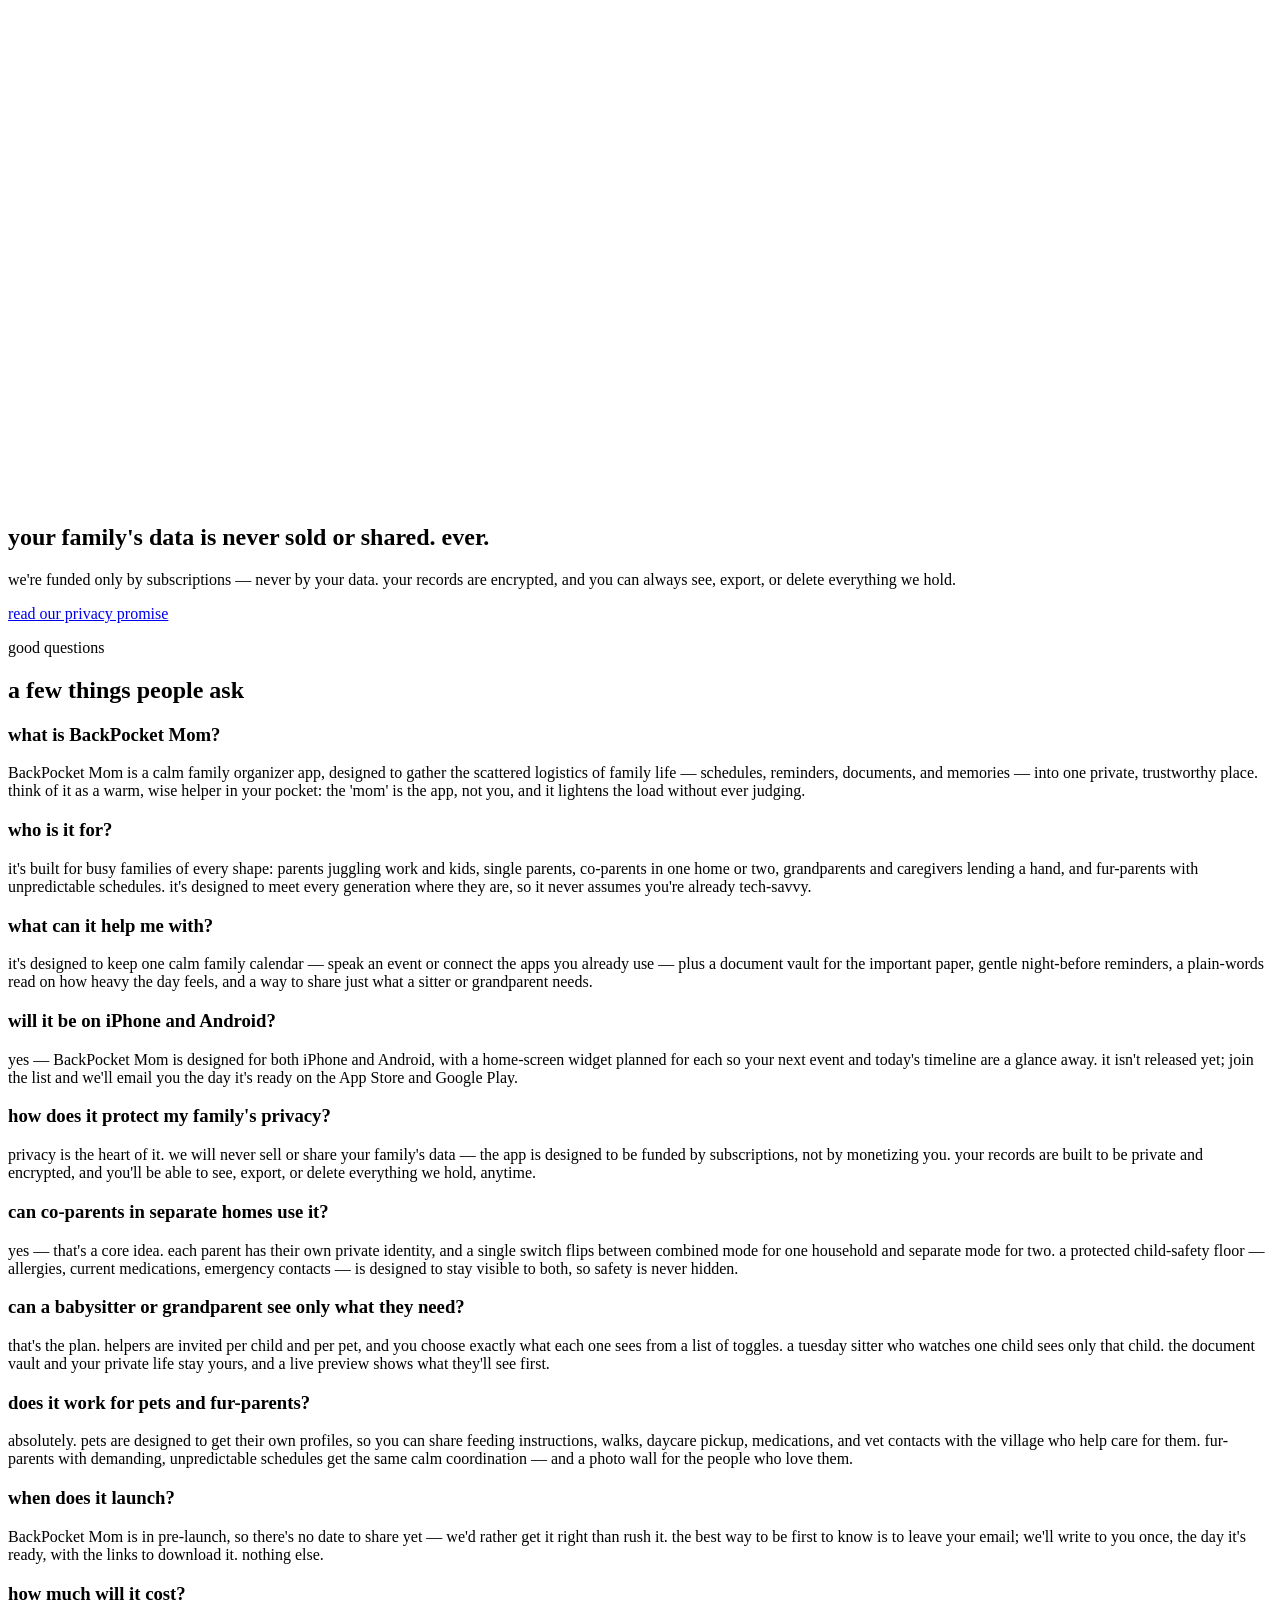
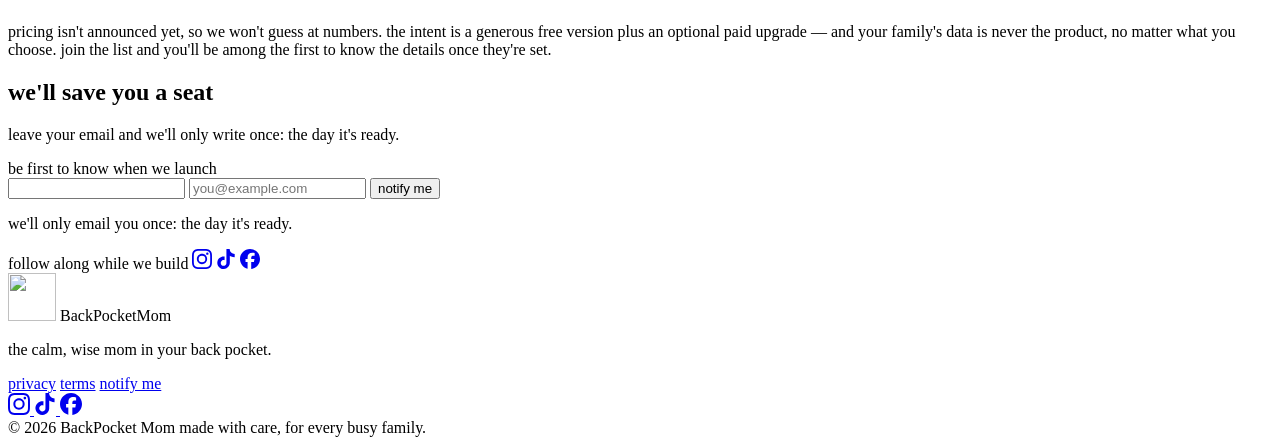
==== commit 24d11181: "SEO" ====
--- a/public/index.html
+++ b/public/index.html
@@ -11,6 +11,9 @@
   <link rel="icon" href="/favicon.svg" type="image/svg+xml" />
   <link rel="icon" href="/favicon.ico" sizes="any" />
   <link rel="apple-touch-icon" href="/apple-touch-icon.png" />
+  <link rel="icon" type="image/png" sizes="32x32" href="/favicon-32x32.png" />
+  <link rel="icon" type="image/png" sizes="16x16" href="/favicon-16x16.png" />
+  <link rel="manifest" href="/site.webmanifest" />
   <meta name="theme-color" content="#2D2320" />
 
   <!-- open graph / twitter -->
@@ -162,7 +165,7 @@
   <header class="site-header">
     <div class="wrap">
       <a class="site-header__logo" href="/" aria-label="BackPocket Mom home">
-        <img src="/assets/img/backpocket-mom-logo-no-tagline.svg" alt="BackPocket Mom" width="220" height="64" />
+        <img src="/assets/img/backpocket-mom-logo-no-tagline.svg" alt="BackPocket Mom" width="226" height="36" />
       </a>
       <a class="btn btn--small" href="#signup">notify me</a>
     </div>
@@ -188,6 +191,14 @@
           </form>
           <div class="signup__status" data-status aria-live="polite"></div>
           <p class="signup__note" id="signup-note-hero">one email, the day it's ready. no spam, ever — you can leave anytime.</p>
+          <div class="signup__follow">
+            <span class="signup__follow-label">follow along while we build</span>
+            <span class="signup__follow-icons">
+              <a class="signup__social-link" href="https://www.instagram.com/backpocketmom" target="_blank" rel="noopener noreferrer me" aria-label="BackPocket Mom on Instagram"><svg viewBox="0 0 24 24" width="20" height="20" fill="currentColor" aria-hidden="true" focusable="false"><path d="M7.0301.084c-1.2768.0602-2.1487.264-2.911.5634-.7888.3075-1.4575.72-2.1228 1.3877-.6652.6677-1.075 1.3368-1.3802 2.127-.2954.7638-.4956 1.6365-.552 2.914-.0564 1.2775-.0689 1.6882-.0626 4.947.0062 3.2586.0206 3.6671.0825 4.9473.061 1.2765.264 2.1482.5635 2.9107.308.7889.72 1.4573 1.388 2.1228.6679.6655 1.3365 1.0743 2.1285 1.38.7632.295 1.6361.4961 2.9134.552 1.2773.056 1.6884.069 4.9462.0627 3.2578-.0062 3.668-.0207 4.9478-.0814 1.28-.0607 2.147-.2652 2.9098-.5633.7889-.3086 1.4578-.72 2.1228-1.3881.665-.6682 1.0745-1.3378 1.3795-2.1284.2957-.7632.4966-1.636.552-2.9124.056-1.2809.0692-1.6898.063-4.948-.0063-3.2583-.021-3.6668-.0817-4.9465-.0607-1.2797-.264-2.1487-.5633-2.9117-.3084-.7889-.72-1.4568-1.3876-2.1228C21.2982 1.33 20.628.9208 19.8378.6165 19.074.321 18.2017.1197 16.9244.0645 15.6471.0093 15.236-.005 11.977.0014 8.718.0076 8.31.0215 7.0301.0839m.1402 21.6932c-1.17-.0509-1.8053-.2453-2.2287-.408-.5606-.216-.96-.4771-1.3819-.895-.422-.4178-.6811-.8186-.9-1.378-.1644-.4234-.3624-1.058-.4171-2.228-.0595-1.2645-.072-1.6442-.079-4.848-.007-3.2037.0053-3.583.0607-4.848.05-1.169.2456-1.805.408-2.2282.216-.5613.4762-.96.895-1.3816.4188-.4217.8184-.6814 1.3783-.9003.423-.1651 1.0575-.3614 2.227-.4171 1.2655-.06 1.6447-.072 4.848-.079 3.2033-.007 3.5835.005 4.8495.0608 1.169.0508 1.8053.2445 2.228.408.5608.216.96.4754 1.3816.895.4217.4194.6816.8176.9005 1.3787.1653.4217.3617 1.056.4169 2.2263.0602 1.2655.0739 1.645.0796 4.848.0058 3.203-.0055 3.5834-.061 4.848-.051 1.17-.245 1.8055-.408 2.2294-.216.5604-.4763.96-.8954 1.3814-.419.4215-.8181.6811-1.3783.9-.4224.1649-1.0577.3617-2.2262.4174-1.2656.0595-1.6448.072-4.8493.079-3.2045.007-3.5825-.006-4.848-.0608M16.953 5.5864A1.44 1.44 0 1 0 18.39 4.144a1.44 1.44 0 0 0-1.437 1.4424M5.8385 12.012c.0067 3.4032 2.7706 6.1557 6.173 6.1493 3.4026-.0065 6.157-2.7701 6.1506-6.1733-.0065-3.4032-2.771-6.1565-6.174-6.1498-3.403.0067-6.156 2.771-6.1496 6.1738M8 12.0077a4 4 0 1 1 4.008 3.9921A3.9996 3.9996 0 0 1 8 12.0077"/></svg></a>
+              <a class="signup__social-link" href="https://www.tiktok.com/@backpocketmom" target="_blank" rel="noopener noreferrer me" aria-label="BackPocket Mom on TikTok"><svg viewBox="0 0 24 24" width="20" height="20" fill="currentColor" aria-hidden="true" focusable="false"><path d="M12.525.02c1.31-.02 2.61-.01 3.91-.02.08 1.53.63 3.09 1.75 4.17 1.12 1.11 2.7 1.62 4.24 1.79v4.03c-1.44-.05-2.89-.35-4.2-.97-.57-.26-1.1-.59-1.62-.93-.01 2.92.01 5.84-.02 8.75-.08 1.4-.54 2.79-1.35 3.94-1.31 1.92-3.58 3.17-5.91 3.21-1.43.08-2.86-.31-4.08-1.03-2.02-1.19-3.44-3.37-3.65-5.71-.02-.5-.03-1-.01-1.49.18-1.9 1.12-3.72 2.58-4.96 1.66-1.44 3.98-2.13 6.15-1.72.02 1.48-.04 2.96-.04 4.44-.99-.32-2.15-.23-3.02.37-.63.41-1.11 1.04-1.36 1.75-.21.51-.15 1.07-.14 1.61.24 1.64 1.82 3.02 3.5 2.87 1.12-.01 2.19-.66 2.77-1.61.19-.33.4-.67.41-1.06.1-1.79.06-3.57.07-5.36.01-4.03-.01-8.05.02-12.07z"/></svg></a>
+              <a class="signup__social-link" href="https://www.facebook.com/profile.php?id=61590904593821" target="_blank" rel="noopener noreferrer me" aria-label="BackPocket Mom on Facebook"><svg viewBox="0 0 24 24" width="20" height="20" fill="currentColor" aria-hidden="true" focusable="false"><path d="M9.101 23.691v-7.98H6.627v-3.667h2.474v-1.58c0-4.085 1.848-5.978 5.858-5.978.401 0 .955.042 1.468.103a8.68 8.68 0 0 1 1.141.195v3.325a8.623 8.623 0 0 0-.653-.036 26.805 26.805 0 0 0-.733-.009c-.707 0-1.259.096-1.675.309a1.686 1.686 0 0 0-.679.622c-.258.42-.374.995-.374 1.752v1.297h3.919l-.386 2.103-.287 1.564h-3.246v8.245C19.396 23.238 24 18.179 24 12.044c0-6.627-5.373-12-12-12s-12 5.373-12 12c0 5.628 3.874 10.35 9.101 11.647Z"/></svg></a>
+            </span>
+          </div>
         </div>
       </div>
     </section>
@@ -345,6 +356,14 @@
           </form>
           <div class="signup__status" data-status aria-live="polite"></div>
           <p class="signup__note" id="signup-note-closing">we'll only email you once: the day it's ready.</p>
+          <div class="signup__follow">
+            <span class="signup__follow-label">follow along while we build</span>
+            <span class="signup__follow-icons">
+              <a class="signup__social-link" href="https://www.instagram.com/backpocketmom" target="_blank" rel="noopener noreferrer me" aria-label="BackPocket Mom on Instagram"><svg viewBox="0 0 24 24" width="20" height="20" fill="currentColor" aria-hidden="true" focusable="false"><path d="M7.0301.084c-1.2768.0602-2.1487.264-2.911.5634-.7888.3075-1.4575.72-2.1228 1.3877-.6652.6677-1.075 1.3368-1.3802 2.127-.2954.7638-.4956 1.6365-.552 2.914-.0564 1.2775-.0689 1.6882-.0626 4.947.0062 3.2586.0206 3.6671.0825 4.9473.061 1.2765.264 2.1482.5635 2.9107.308.7889.72 1.4573 1.388 2.1228.6679.6655 1.3365 1.0743 2.1285 1.38.7632.295 1.6361.4961 2.9134.552 1.2773.056 1.6884.069 4.9462.0627 3.2578-.0062 3.668-.0207 4.9478-.0814 1.28-.0607 2.147-.2652 2.9098-.5633.7889-.3086 1.4578-.72 2.1228-1.3881.665-.6682 1.0745-1.3378 1.3795-2.1284.2957-.7632.4966-1.636.552-2.9124.056-1.2809.0692-1.6898.063-4.948-.0063-3.2583-.021-3.6668-.0817-4.9465-.0607-1.2797-.264-2.1487-.5633-2.9117-.3084-.7889-.72-1.4568-1.3876-2.1228C21.2982 1.33 20.628.9208 19.8378.6165 19.074.321 18.2017.1197 16.9244.0645 15.6471.0093 15.236-.005 11.977.0014 8.718.0076 8.31.0215 7.0301.0839m.1402 21.6932c-1.17-.0509-1.8053-.2453-2.2287-.408-.5606-.216-.96-.4771-1.3819-.895-.422-.4178-.6811-.8186-.9-1.378-.1644-.4234-.3624-1.058-.4171-2.228-.0595-1.2645-.072-1.6442-.079-4.848-.007-3.2037.0053-3.583.0607-4.848.05-1.169.2456-1.805.408-2.2282.216-.5613.4762-.96.895-1.3816.4188-.4217.8184-.6814 1.3783-.9003.423-.1651 1.0575-.3614 2.227-.4171 1.2655-.06 1.6447-.072 4.848-.079 3.2033-.007 3.5835.005 4.8495.0608 1.169.0508 1.8053.2445 2.228.408.5608.216.96.4754 1.3816.895.4217.4194.6816.8176.9005 1.3787.1653.4217.3617 1.056.4169 2.2263.0602 1.2655.0739 1.645.0796 4.848.0058 3.203-.0055 3.5834-.061 4.848-.051 1.17-.245 1.8055-.408 2.2294-.216.5604-.4763.96-.8954 1.3814-.419.4215-.8181.6811-1.3783.9-.4224.1649-1.0577.3617-2.2262.4174-1.2656.0595-1.6448.072-4.8493.079-3.2045.007-3.5825-.006-4.848-.0608M16.953 5.5864A1.44 1.44 0 1 0 18.39 4.144a1.44 1.44 0 0 0-1.437 1.4424M5.8385 12.012c.0067 3.4032 2.7706 6.1557 6.173 6.1493 3.4026-.0065 6.157-2.7701 6.1506-6.1733-.0065-3.4032-2.771-6.1565-6.174-6.1498-3.403.0067-6.156 2.771-6.1496 6.1738M8 12.0077a4 4 0 1 1 4.008 3.9921A3.9996 3.9996 0 0 1 8 12.0077"/></svg></a>
+              <a class="signup__social-link" href="https://www.tiktok.com/@backpocketmom" target="_blank" rel="noopener noreferrer me" aria-label="BackPocket Mom on TikTok"><svg viewBox="0 0 24 24" width="20" height="20" fill="currentColor" aria-hidden="true" focusable="false"><path d="M12.525.02c1.31-.02 2.61-.01 3.91-.02.08 1.53.63 3.09 1.75 4.17 1.12 1.11 2.7 1.62 4.24 1.79v4.03c-1.44-.05-2.89-.35-4.2-.97-.57-.26-1.1-.59-1.62-.93-.01 2.92.01 5.84-.02 8.75-.08 1.4-.54 2.79-1.35 3.94-1.31 1.92-3.58 3.17-5.91 3.21-1.43.08-2.86-.31-4.08-1.03-2.02-1.19-3.44-3.37-3.65-5.71-.02-.5-.03-1-.01-1.49.18-1.9 1.12-3.72 2.58-4.96 1.66-1.44 3.98-2.13 6.15-1.72.02 1.48-.04 2.96-.04 4.44-.99-.32-2.15-.23-3.02.37-.63.41-1.11 1.04-1.36 1.75-.21.51-.15 1.07-.14 1.61.24 1.64 1.82 3.02 3.5 2.87 1.12-.01 2.19-.66 2.77-1.61.19-.33.4-.67.41-1.06.1-1.79.06-3.57.07-5.36.01-4.03-.01-8.05.02-12.07z"/></svg></a>
+              <a class="signup__social-link" href="https://www.facebook.com/profile.php?id=61590904593821" target="_blank" rel="noopener noreferrer me" aria-label="BackPocket Mom on Facebook"><svg viewBox="0 0 24 24" width="20" height="20" fill="currentColor" aria-hidden="true" focusable="false"><path d="M9.101 23.691v-7.98H6.627v-3.667h2.474v-1.58c0-4.085 1.848-5.978 5.858-5.978.401 0 .955.042 1.468.103a8.68 8.68 0 0 1 1.141.195v3.325a8.623 8.623 0 0 0-.653-.036 26.805 26.805 0 0 0-.733-.009c-.707 0-1.259.096-1.675.309a1.686 1.686 0 0 0-.679.622c-.258.42-.374.995-.374 1.752v1.297h3.919l-.386 2.103-.287 1.564h-3.246v8.245C19.396 23.238 24 18.179 24 12.044c0-6.627-5.373-12-12-12s-12 5.373-12 12c0 5.628 3.874 10.35 9.101 11.647Z"/></svg></a>
+            </span>
+          </div>
         </div>
       </div>
     </section>
@@ -364,6 +383,28 @@
         <a href="/terms">terms</a>
         <a href="#signup">notify me</a>
       </nav>
+      <div class="site-footer__social">
+        <a class="site-footer__social-link" href="https://www.instagram.com/backpocketmom" target="_blank" rel="noopener noreferrer me" aria-label="BackPocket Mom on Instagram">
+          <svg viewBox="0 0 24 24" width="22" height="22" fill="currentColor" aria-hidden="true" focusable="false"><path d="M7.0301.084c-1.2768.0602-2.1487.264-2.911.5634-.7888.3075-1.4575.72-2.1228 1.3877-.6652.6677-1.075 1.3368-1.3802 2.127-.2954.7638-.4956 1.6365-.552 2.914-.0564 1.2775-.0689 1.6882-.0626 4.947.0062 3.2586.0206 3.6671.0825 4.9473.061 1.2765.264 2.1482.5635 2.9107.308.7889.72 1.4573 1.388 2.1228.6679.6655 1.3365 1.0743 2.1285 1.38.7632.295 1.6361.4961 2.9134.552 1.2773.056 1.6884.069 4.9462.0627 3.2578-.0062 3.668-.0207 4.9478-.0814 1.28-.0607 2.147-.2652 2.9098-.5633.7889-.3086 1.4578-.72 2.1228-1.3881.665-.6682 1.0745-1.3378 1.3795-2.1284.2957-.7632.4966-1.636.552-2.9124.056-1.2809.0692-1.6898.063-4.948-.0063-3.2583-.021-3.6668-.0817-4.9465-.0607-1.2797-.264-2.1487-.5633-2.9117-.3084-.7889-.72-1.4568-1.3876-2.1228C21.2982 1.33 20.628.9208 19.8378.6165 19.074.321 18.2017.1197 16.9244.0645 15.6471.0093 15.236-.005 11.977.0014 8.718.0076 8.31.0215 7.0301.0839m.1402 21.6932c-1.17-.0509-1.8053-.2453-2.2287-.408-.5606-.216-.96-.4771-1.3819-.895-.422-.4178-.6811-.8186-.9-1.378-.1644-.4234-.3624-1.058-.4171-2.228-.0595-1.2645-.072-1.6442-.079-4.848-.007-3.2037.0053-3.583.0607-4.848.05-1.169.2456-1.805.408-2.2282.216-.5613.4762-.96.895-1.3816.4188-.4217.8184-.6814 1.3783-.9003.423-.1651 1.0575-.3614 2.227-.4171 1.2655-.06 1.6447-.072 4.848-.079 3.2033-.007 3.5835.005 4.8495.0608 1.169.0508 1.8053.2445 2.228.408.5608.216.96.4754 1.3816.895.4217.4194.6816.8176.9005 1.3787.1653.4217.3617 1.056.4169 2.2263.0602 1.2655.0739 1.645.0796 4.848.0058 3.203-.0055 3.5834-.061 4.848-.051 1.17-.245 1.8055-.408 2.2294-.216.5604-.4763.96-.8954 1.3814-.419.4215-.8181.6811-1.3783.9-.4224.1649-1.0577.3617-2.2262.4174-1.2656.0595-1.6448.072-4.8493.079-3.2045.007-3.5825-.006-4.848-.0608M16.953 5.5864A1.44 1.44 0 1 0 18.39 4.144a1.44 1.44 0 0 0-1.437 1.4424M5.8385 12.012c.0067 3.4032 2.7706 6.1557 6.173 6.1493 3.4026-.0065 6.157-2.7701 6.1506-6.1733-.0065-3.4032-2.771-6.1565-6.174-6.1498-3.403.0067-6.156 2.771-6.1496 6.1738M8 12.0077a4 4 0 1 1 4.008 3.9921A3.9996 3.9996 0 0 1 8 12.0077"/></svg>
+        </a>
+        <a class="site-footer__social-link" href="https://www.tiktok.com/@backpocketmom" target="_blank" rel="noopener noreferrer me" aria-label="BackPocket Mom on TikTok">
+          <svg viewBox="0 0 24 24" width="22" height="22" fill="currentColor" aria-hidden="true" focusable="false"><path d="M12.525.02c1.31-.02 2.61-.01 3.91-.02.08 1.53.63 3.09 1.75 4.17 1.12 1.11 2.7 1.62 4.24 1.79v4.03c-1.44-.05-2.89-.35-4.2-.97-.57-.26-1.1-.59-1.62-.93-.01 2.92.01 5.84-.02 8.75-.08 1.4-.54 2.79-1.35 3.94-1.31 1.92-3.58 3.17-5.91 3.21-1.43.08-2.86-.31-4.08-1.03-2.02-1.19-3.44-3.37-3.65-5.71-.02-.5-.03-1-.01-1.49.18-1.9 1.12-3.72 2.58-4.96 1.66-1.44 3.98-2.13 6.15-1.72.02 1.48-.04 2.96-.04 4.44-.99-.32-2.15-.23-3.02.37-.63.41-1.11 1.04-1.36 1.75-.21.51-.15 1.07-.14 1.61.24 1.64 1.82 3.02 3.5 2.87 1.12-.01 2.19-.66 2.77-1.61.19-.33.4-.67.41-1.06.1-1.79.06-3.57.07-5.36.01-4.03-.01-8.05.02-12.07z"/></svg>
+        </a>
+        <a class="site-footer__social-link" href="https://www.facebook.com/profile.php?id=61590904593821" target="_blank" rel="noopener noreferrer me" aria-label="BackPocket Mom on Facebook">
+          <svg viewBox="0 0 24 24" width="22" height="22" fill="currentColor" aria-hidden="true" focusable="false"><path d="M9.101 23.691v-7.98H6.627v-3.667h2.474v-1.58c0-4.085 1.848-5.978 5.858-5.978.401 0 .955.042 1.468.103a8.68 8.68 0 0 1 1.141.195v3.325a8.623 8.623 0 0 0-.653-.036 26.805 26.805 0 0 0-.733-.009c-.707 0-1.259.096-1.675.309a1.686 1.686 0 0 0-.679.622c-.258.42-.374.995-.374 1.752v1.297h3.919l-.386 2.103-.287 1.564h-3.246v8.245C19.396 23.238 24 18.179 24 12.044c0-6.627-5.373-12-12-12s-12 5.373-12 12c0 5.628 3.874 10.35 9.101 11.647Z"/></svg>
+        </a>
+        <!-- Coming soon — add the profile URL to href and move the link above this comment when each goes live:
+        <a class="site-footer__social-link" href="" target="_blank" rel="noopener noreferrer me" aria-label="BackPocket Mom on YouTube">
+          <svg viewBox="0 0 24 24" width="22" height="22" fill="currentColor" aria-hidden="true" focusable="false"><path d="M23.498 6.186a3.016 3.016 0 0 0-2.122-2.136C19.505 3.545 12 3.545 12 3.545s-7.505 0-9.377.505A3.017 3.017 0 0 0 .502 6.186C0 8.07 0 12 0 12s0 3.93.502 5.814a3.016 3.016 0 0 0 2.122 2.136c1.871.505 9.376.505 9.376.505s7.505 0 9.377-.505a3.015 3.015 0 0 0 2.122-2.136C24 15.93 24 12 24 12s0-3.93-.502-5.814zM9.545 15.568V8.432L15.818 12l-6.273 3.568z"/></svg>
+        </a>
+        <a class="site-footer__social-link" href="" target="_blank" rel="noopener noreferrer me" aria-label="BackPocket Mom on Pinterest">
+          <svg viewBox="0 0 24 24" width="22" height="22" fill="currentColor" aria-hidden="true" focusable="false"><path d="M12.017 0C5.396 0 .029 5.367.029 11.987c0 5.079 3.158 9.417 7.618 11.162-.105-.949-.199-2.403.041-3.439.219-.937 1.406-5.957 1.406-5.957s-.359-.72-.359-1.781c0-1.663.967-2.911 2.168-2.911 1.024 0 1.518.769 1.518 1.688 0 1.029-.653 2.567-.992 3.992-.285 1.193.6 2.165 1.775 2.165 2.128 0 3.768-2.245 3.768-5.487 0-2.861-2.063-4.869-5.008-4.869-3.41 0-5.409 2.562-5.409 5.199 0 1.033.394 2.143.889 2.741.099.12.112.225.085.345-.09.375-.293 1.199-.334 1.363-.053.225-.172.271-.401.165-1.495-.69-2.433-2.878-2.433-4.646 0-3.776 2.748-7.252 7.92-7.252 4.158 0 7.392 2.967 7.392 6.923 0 4.135-2.607 7.462-6.233 7.462-1.214 0-2.354-.629-2.758-1.379l-.749 2.848c-.269 1.045-1.004 2.352-1.498 3.146 1.123.345 2.306.535 3.55.535 6.607 0 11.985-5.365 11.985-11.987C23.97 5.39 18.592.026 11.985.026L12.017 0z"/></svg>
+        </a>
+        <a class="site-footer__social-link" href="" target="_blank" rel="noopener noreferrer me" aria-label="BackPocket Mom on X">
+          <svg viewBox="0 0 24 24" width="22" height="22" fill="currentColor" aria-hidden="true" focusable="false"><path d="M14.234 10.162 22.977 0h-2.072l-7.591 8.824L7.251 0H.258l9.168 13.343L.258 24H2.33l8.016-9.318L16.749 24h6.993zm-2.837 3.299-.929-1.329L3.076 1.56h3.182l5.965 8.532.929 1.329 7.754 11.09h-3.182z"/></svg>
+        </a>
+        -->
+      </div>
       <div class="site-footer__legal">
         <span>© 2026 BackPocket Mom</span>
         <span class="site-footer__signoff">made with care, for every busy family.</span>
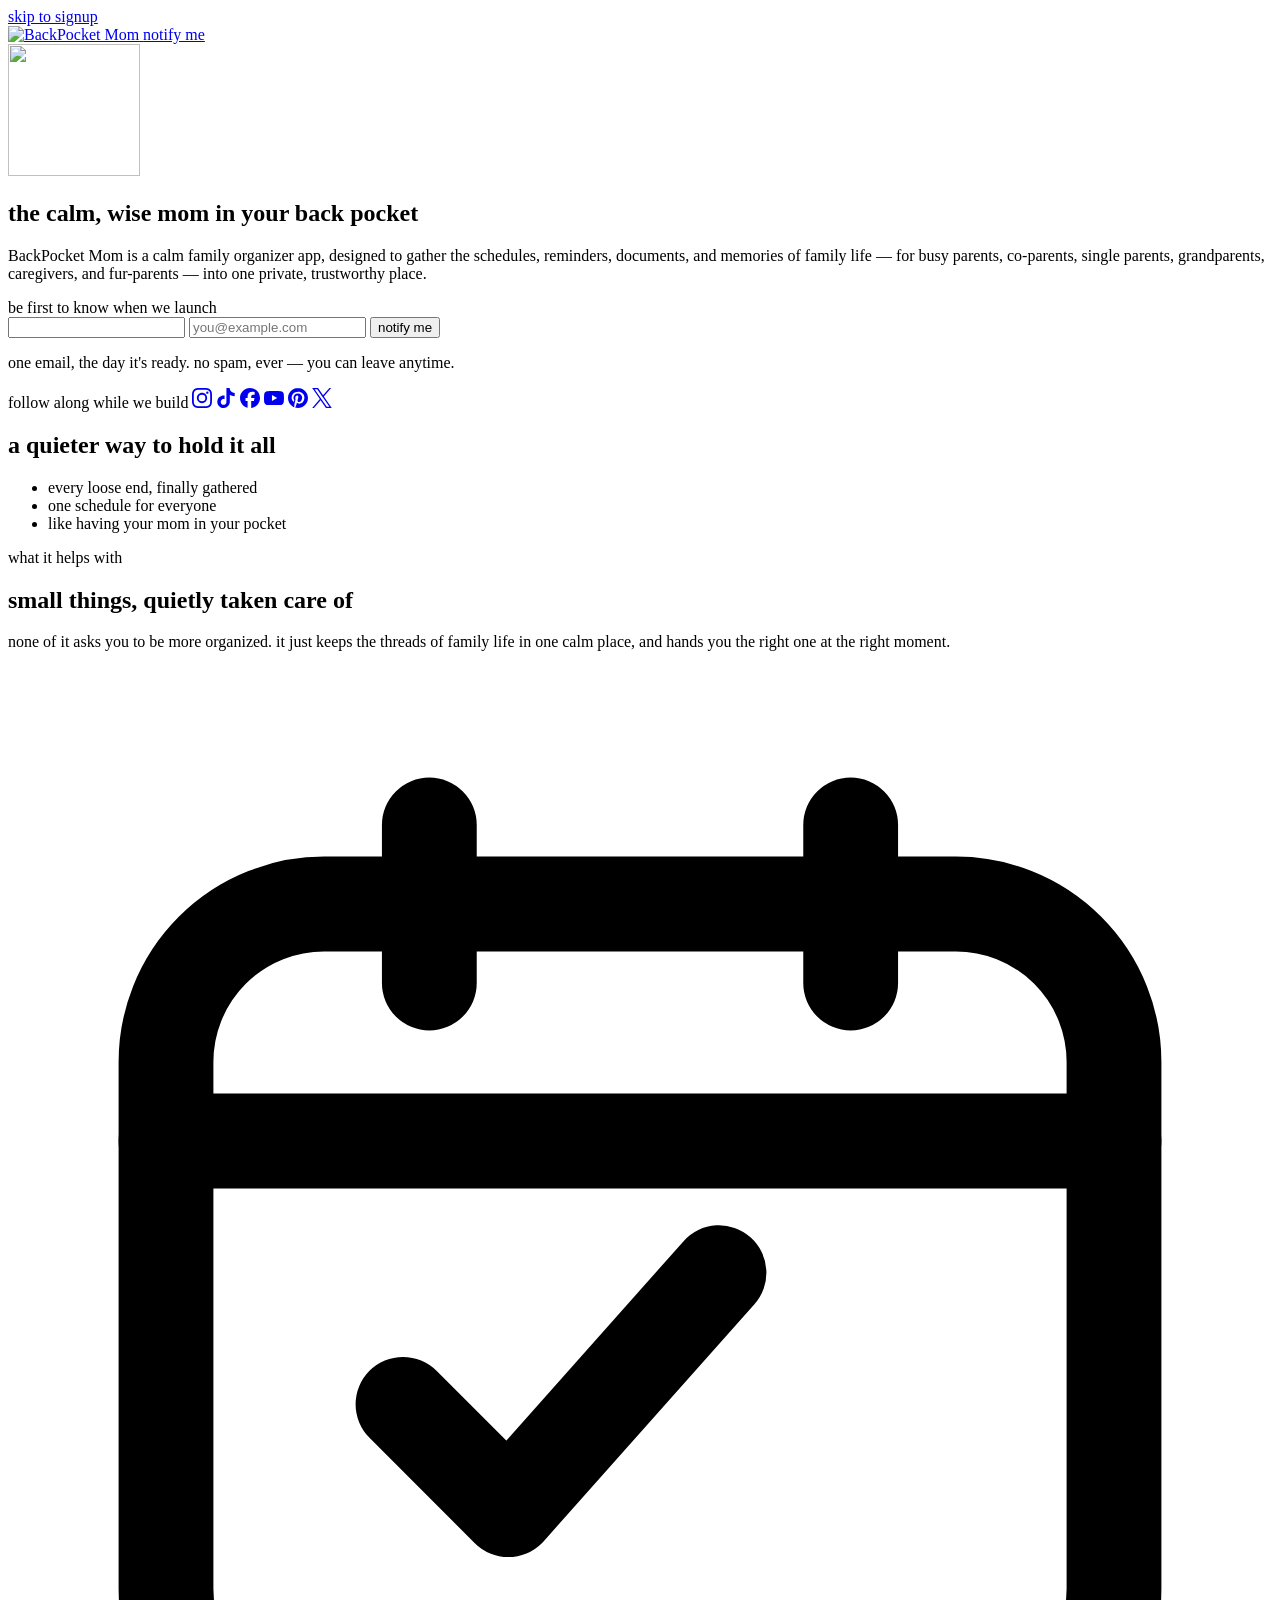
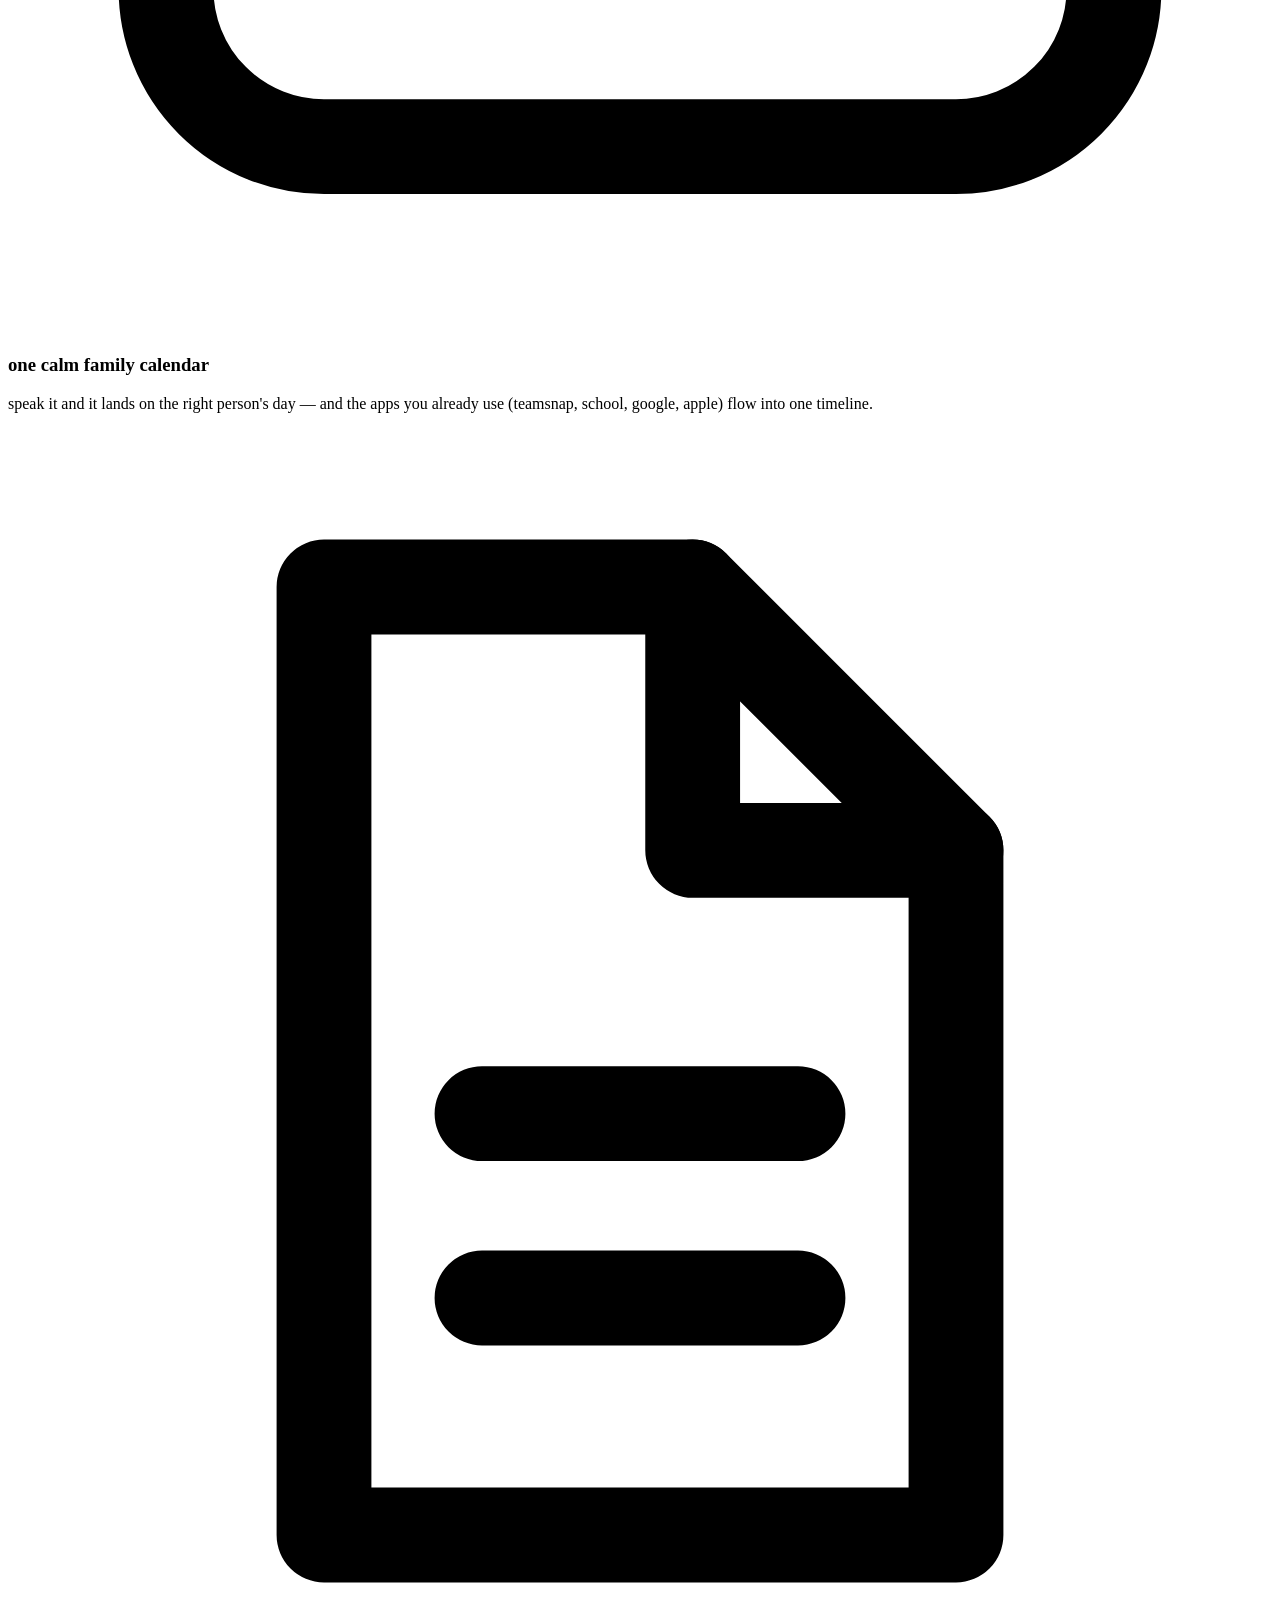
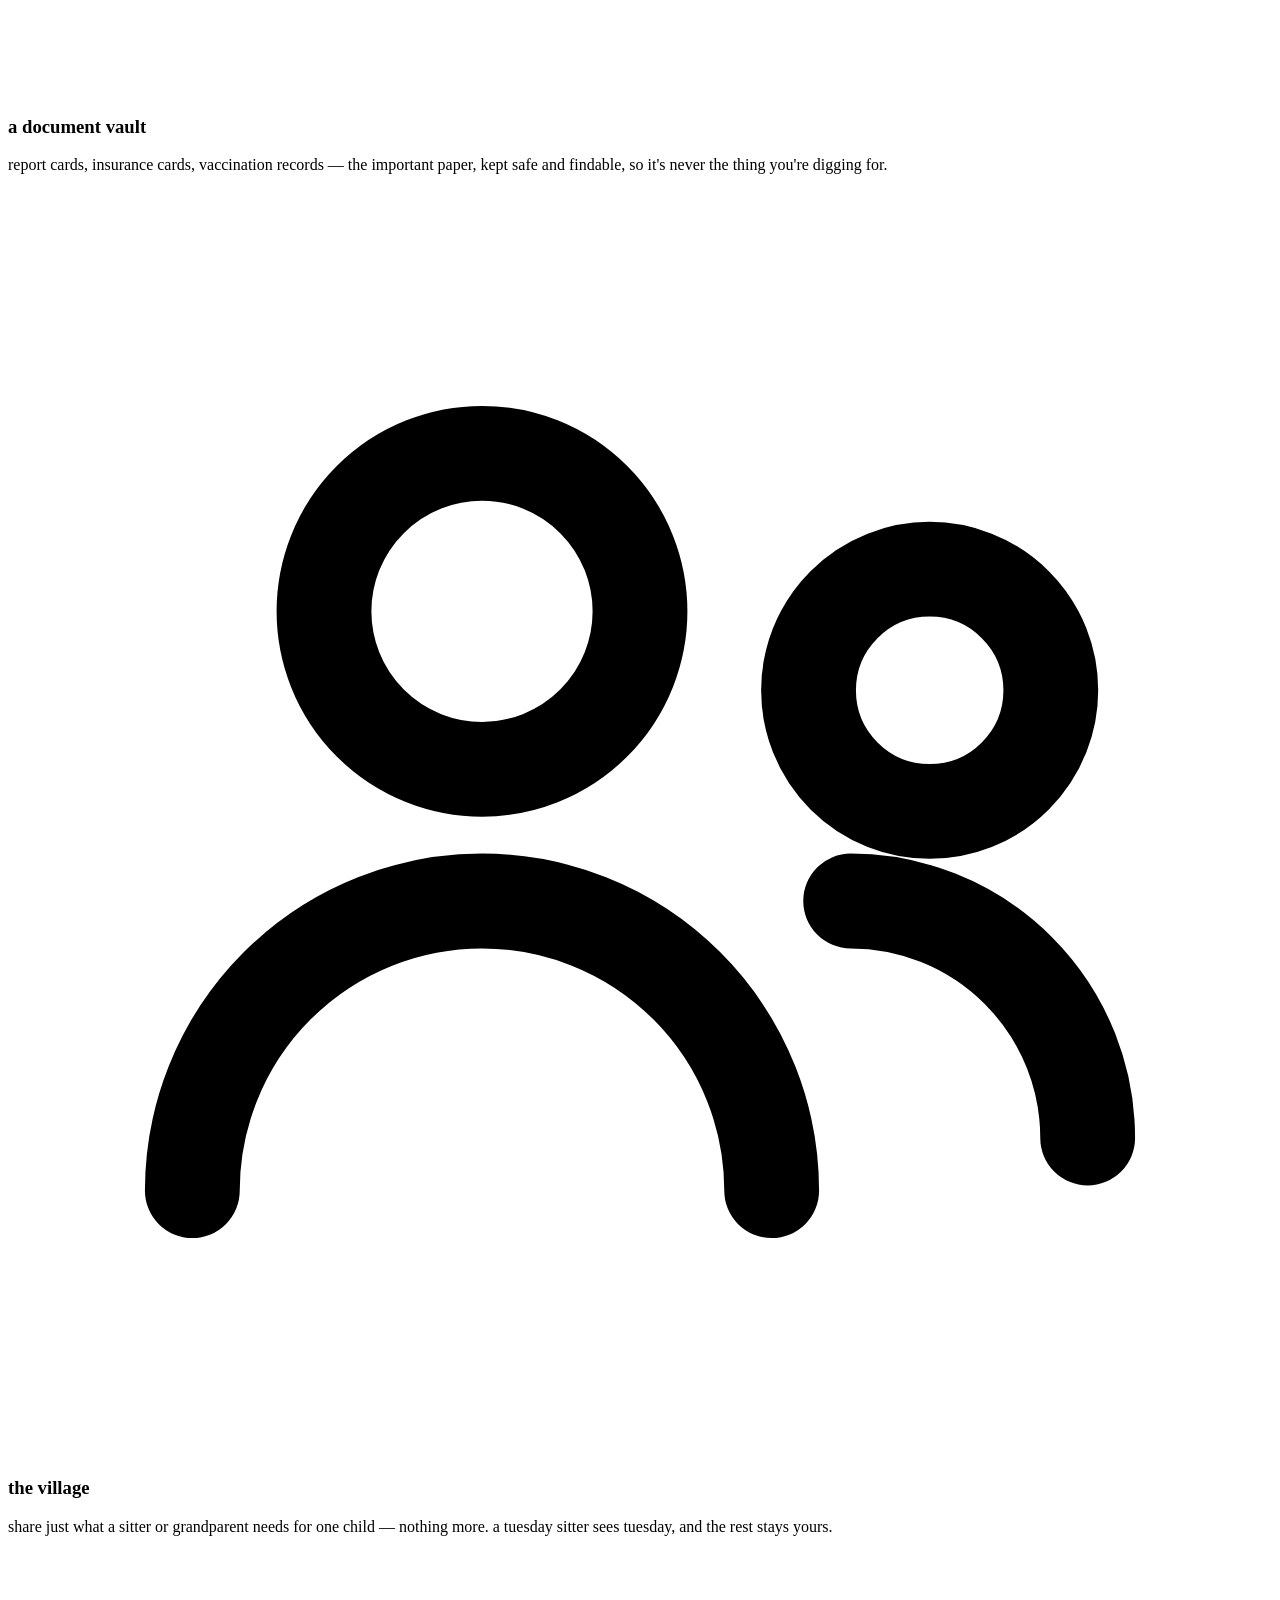
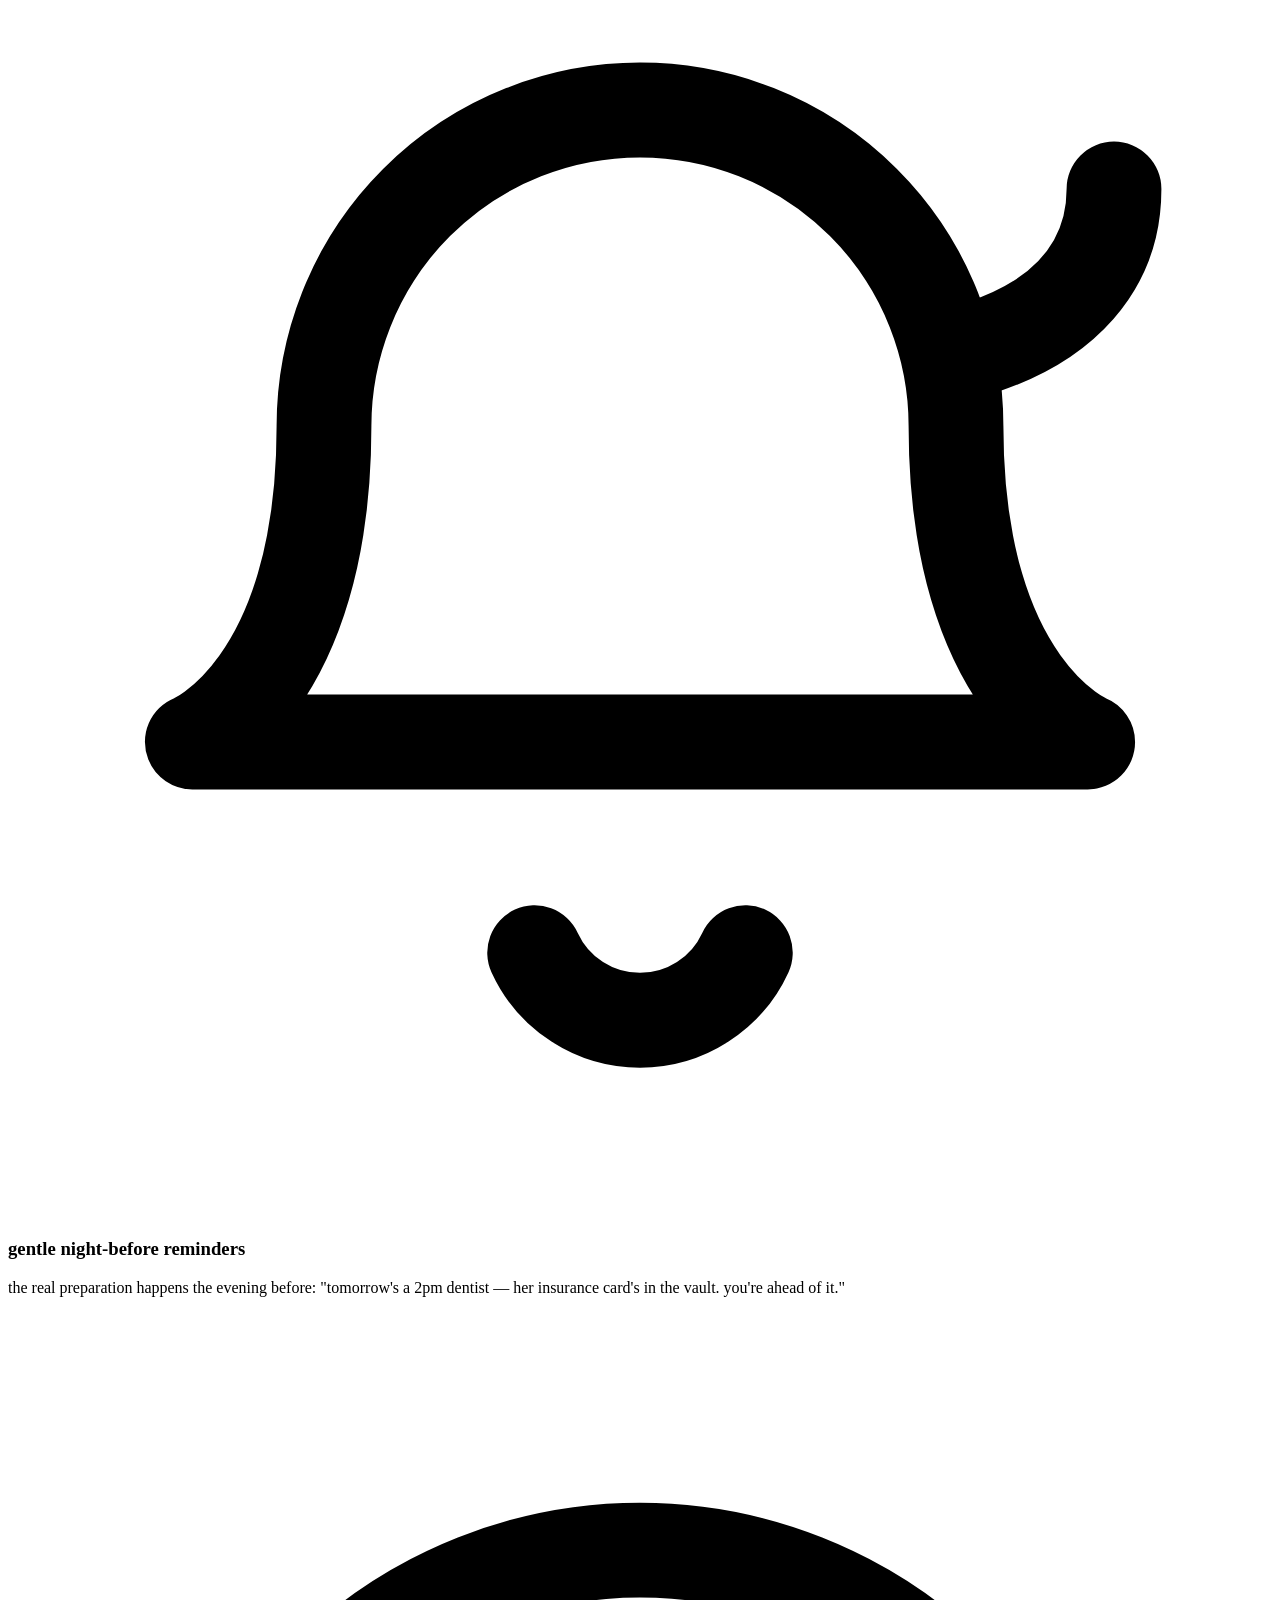
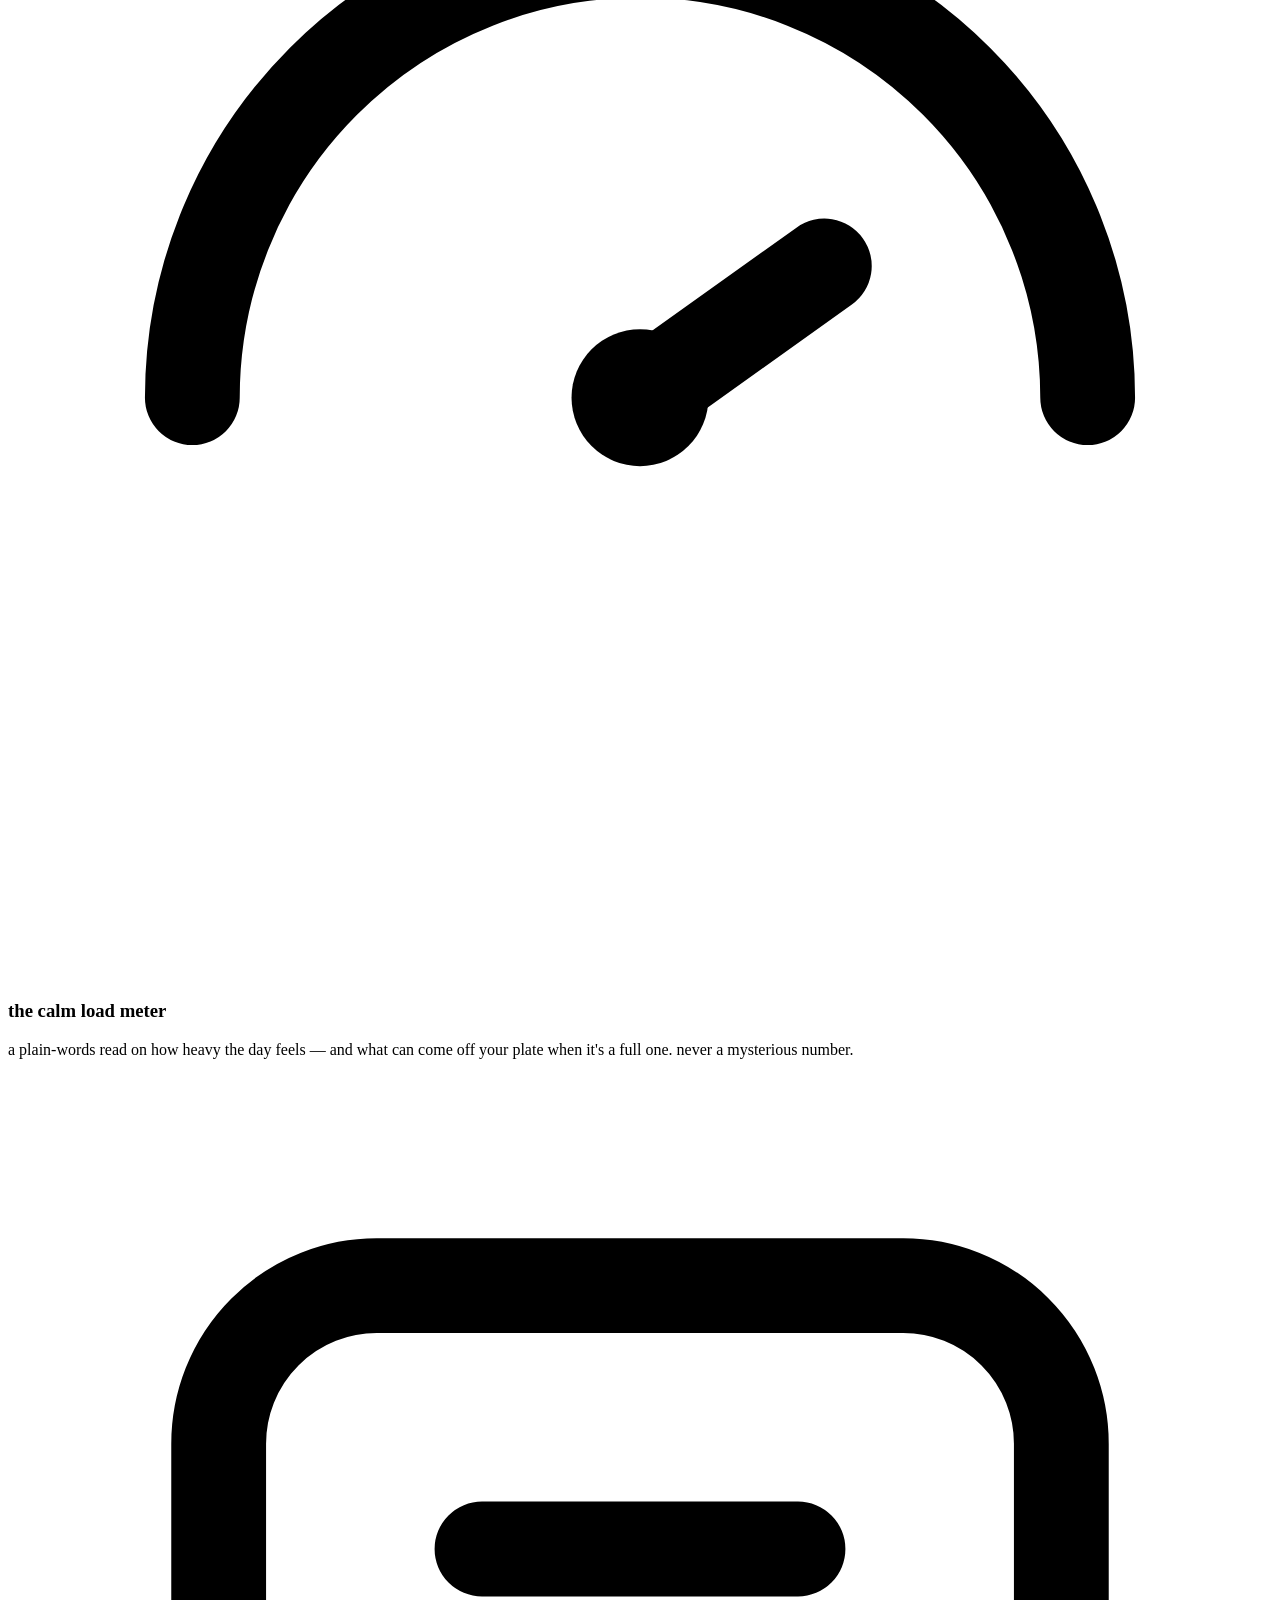
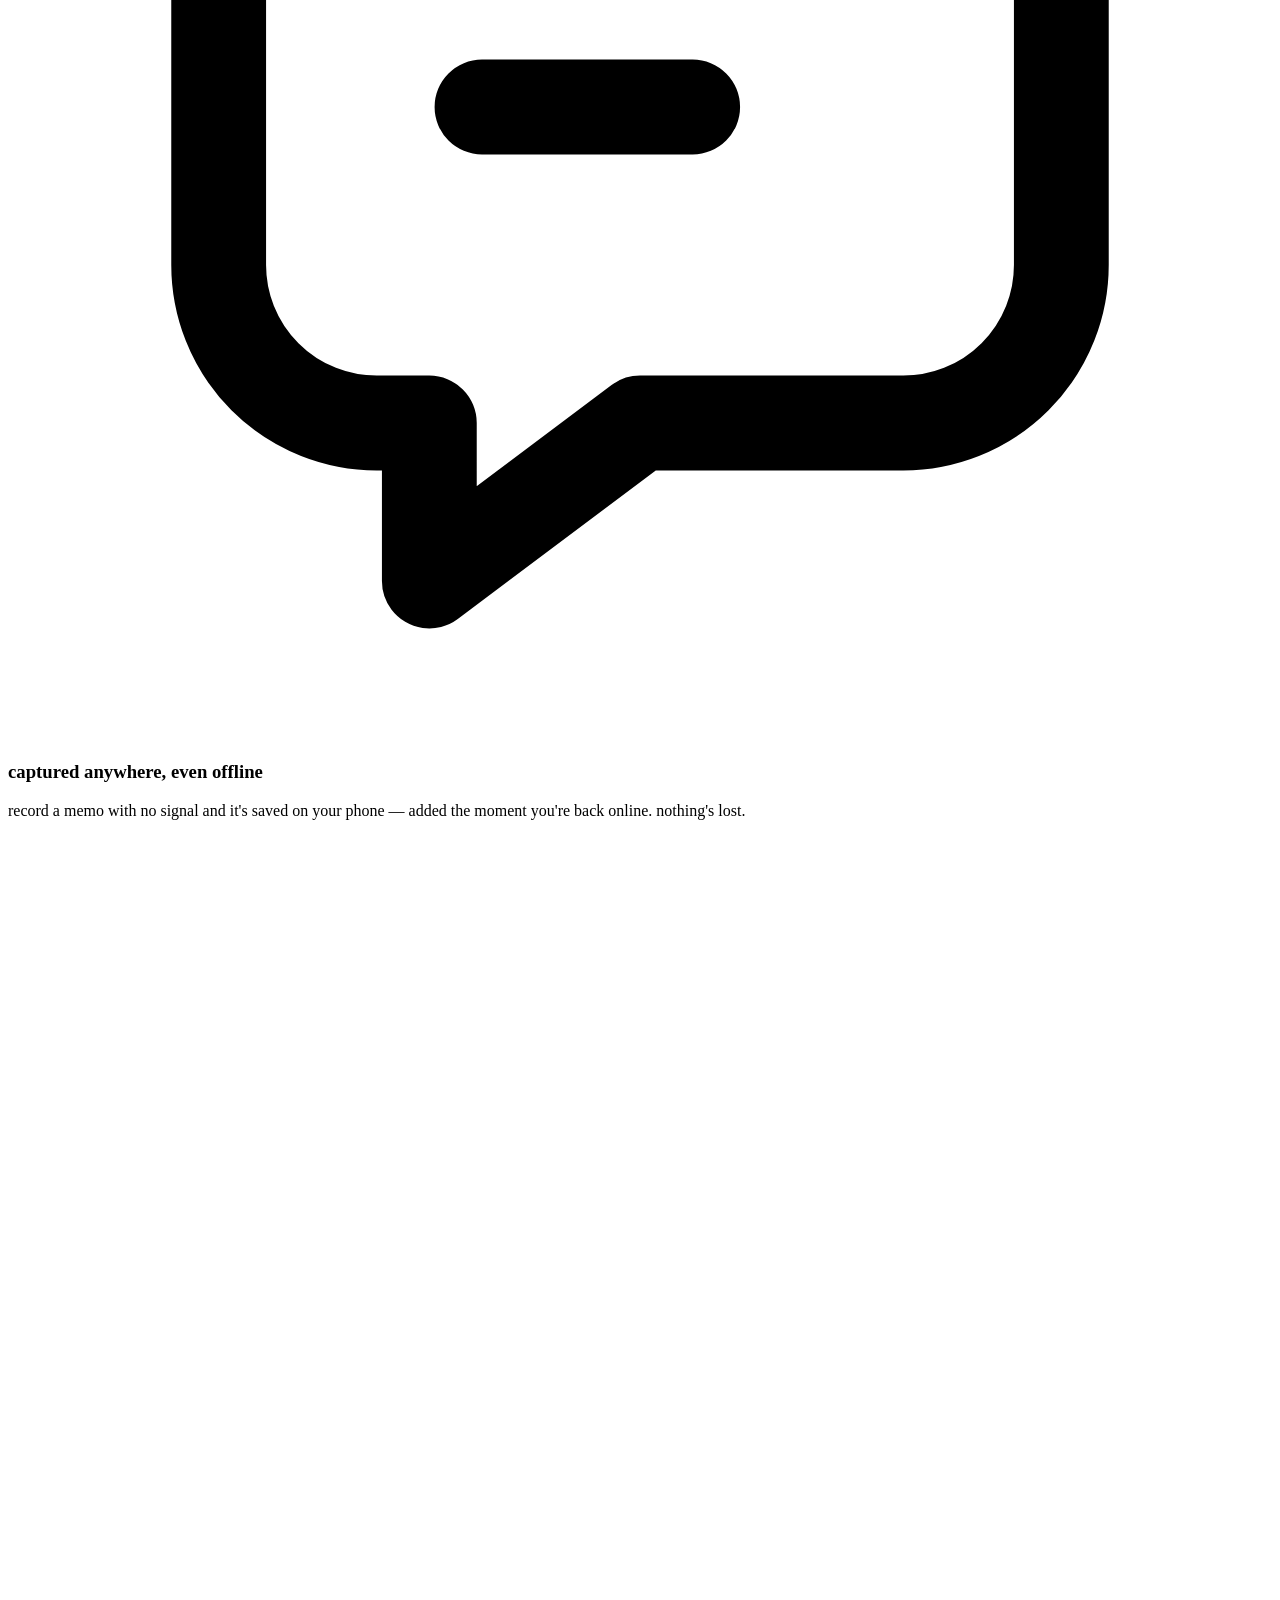
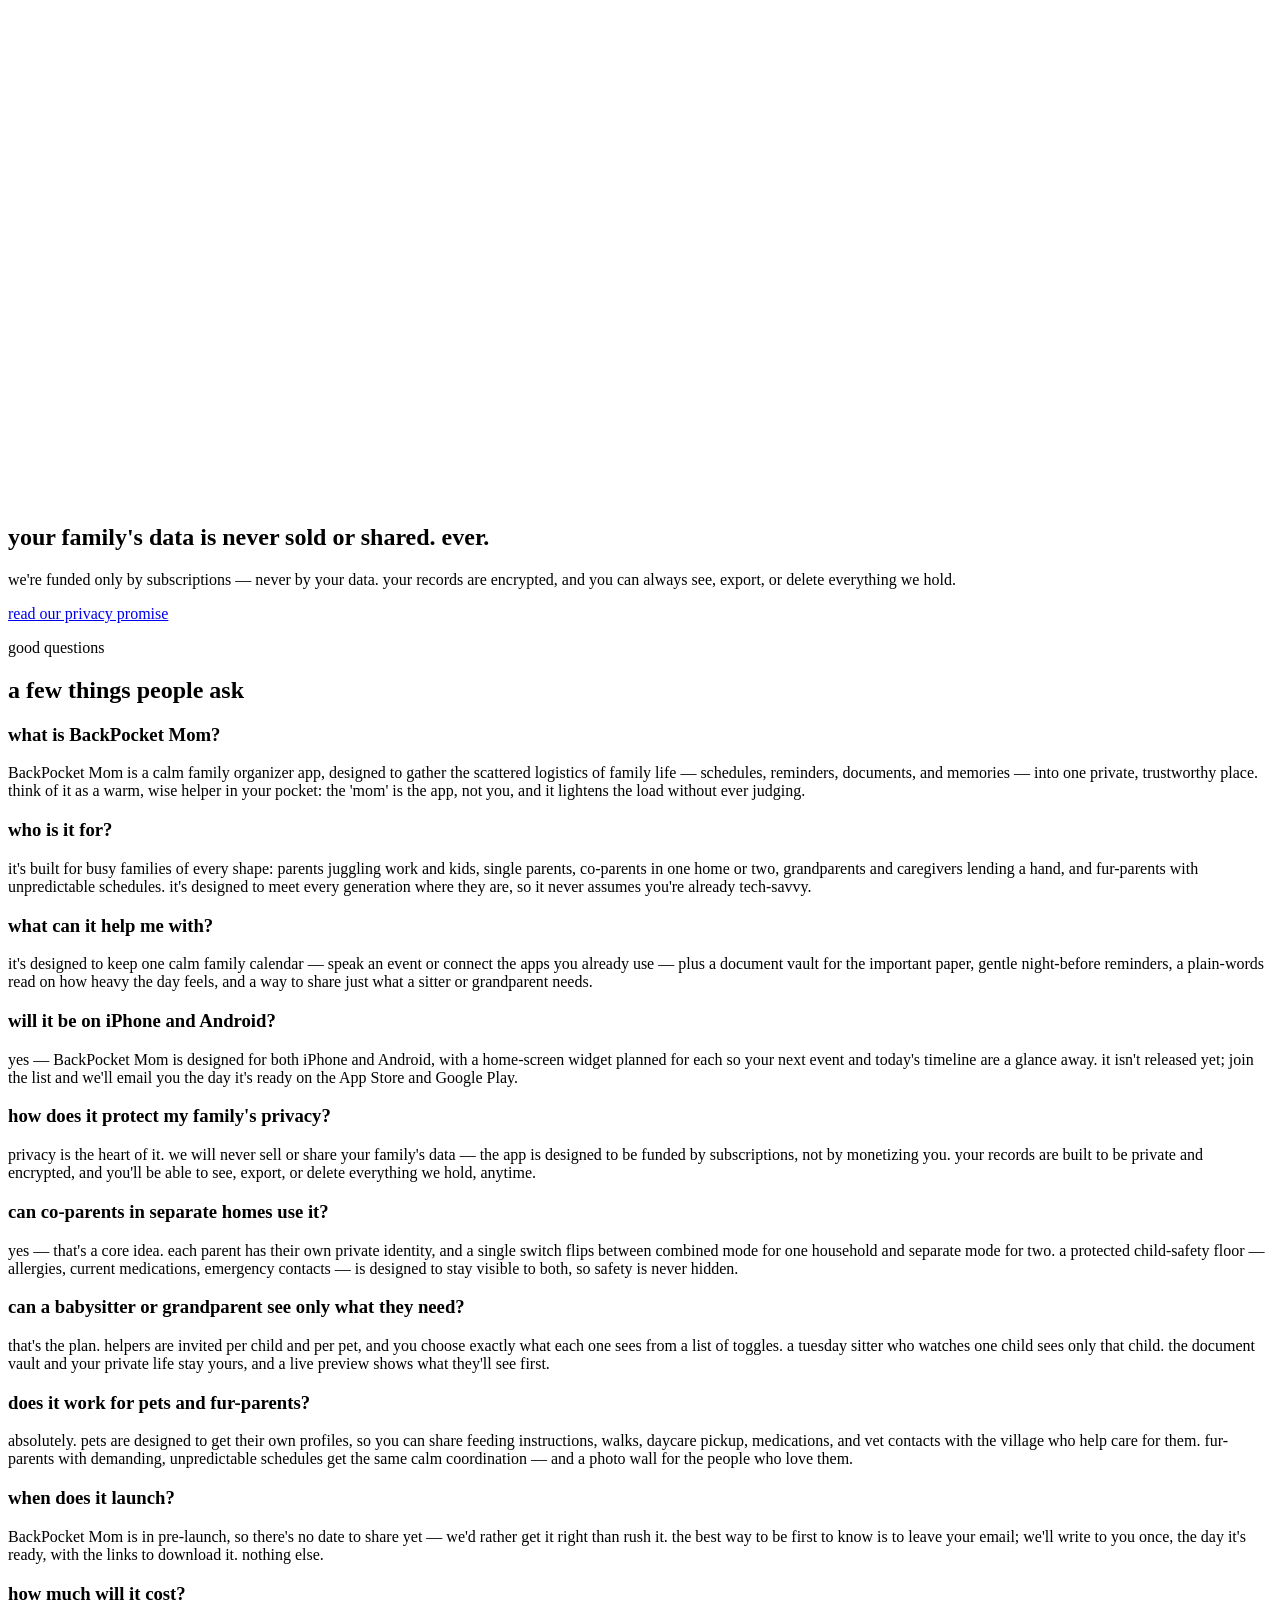
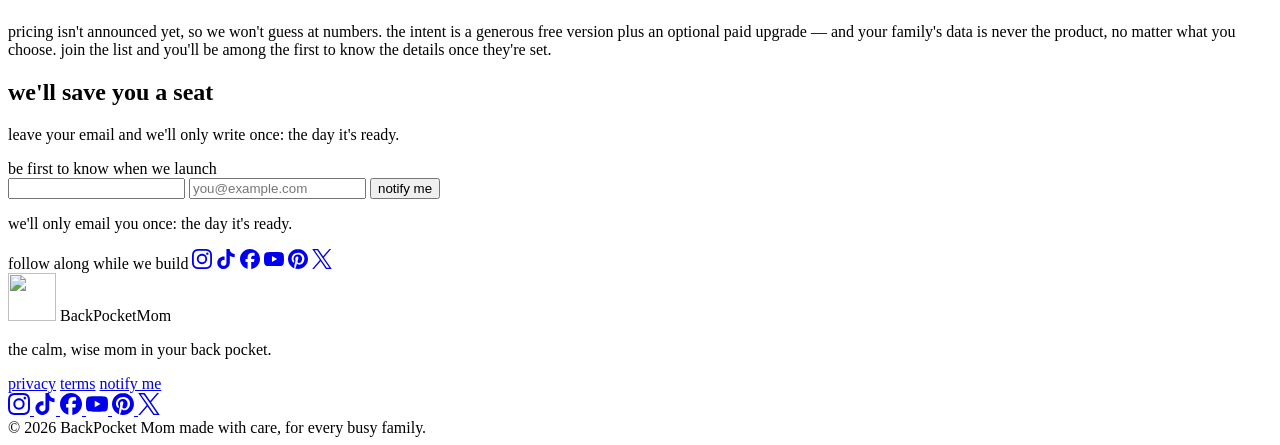
==== commit dcc90eb8: "SEO" ====
--- a/public/index.html
+++ b/public/index.html
@@ -197,6 +197,9 @@
               <a class="signup__social-link" href="https://www.instagram.com/backpocketmom" target="_blank" rel="noopener noreferrer me" aria-label="BackPocket Mom on Instagram"><svg viewBox="0 0 24 24" width="20" height="20" fill="currentColor" aria-hidden="true" focusable="false"><path d="M7.0301.084c-1.2768.0602-2.1487.264-2.911.5634-.7888.3075-1.4575.72-2.1228 1.3877-.6652.6677-1.075 1.3368-1.3802 2.127-.2954.7638-.4956 1.6365-.552 2.914-.0564 1.2775-.0689 1.6882-.0626 4.947.0062 3.2586.0206 3.6671.0825 4.9473.061 1.2765.264 2.1482.5635 2.9107.308.7889.72 1.4573 1.388 2.1228.6679.6655 1.3365 1.0743 2.1285 1.38.7632.295 1.6361.4961 2.9134.552 1.2773.056 1.6884.069 4.9462.0627 3.2578-.0062 3.668-.0207 4.9478-.0814 1.28-.0607 2.147-.2652 2.9098-.5633.7889-.3086 1.4578-.72 2.1228-1.3881.665-.6682 1.0745-1.3378 1.3795-2.1284.2957-.7632.4966-1.636.552-2.9124.056-1.2809.0692-1.6898.063-4.948-.0063-3.2583-.021-3.6668-.0817-4.9465-.0607-1.2797-.264-2.1487-.5633-2.9117-.3084-.7889-.72-1.4568-1.3876-2.1228C21.2982 1.33 20.628.9208 19.8378.6165 19.074.321 18.2017.1197 16.9244.0645 15.6471.0093 15.236-.005 11.977.0014 8.718.0076 8.31.0215 7.0301.0839m.1402 21.6932c-1.17-.0509-1.8053-.2453-2.2287-.408-.5606-.216-.96-.4771-1.3819-.895-.422-.4178-.6811-.8186-.9-1.378-.1644-.4234-.3624-1.058-.4171-2.228-.0595-1.2645-.072-1.6442-.079-4.848-.007-3.2037.0053-3.583.0607-4.848.05-1.169.2456-1.805.408-2.2282.216-.5613.4762-.96.895-1.3816.4188-.4217.8184-.6814 1.3783-.9003.423-.1651 1.0575-.3614 2.227-.4171 1.2655-.06 1.6447-.072 4.848-.079 3.2033-.007 3.5835.005 4.8495.0608 1.169.0508 1.8053.2445 2.228.408.5608.216.96.4754 1.3816.895.4217.4194.6816.8176.9005 1.3787.1653.4217.3617 1.056.4169 2.2263.0602 1.2655.0739 1.645.0796 4.848.0058 3.203-.0055 3.5834-.061 4.848-.051 1.17-.245 1.8055-.408 2.2294-.216.5604-.4763.96-.8954 1.3814-.419.4215-.8181.6811-1.3783.9-.4224.1649-1.0577.3617-2.2262.4174-1.2656.0595-1.6448.072-4.8493.079-3.2045.007-3.5825-.006-4.848-.0608M16.953 5.5864A1.44 1.44 0 1 0 18.39 4.144a1.44 1.44 0 0 0-1.437 1.4424M5.8385 12.012c.0067 3.4032 2.7706 6.1557 6.173 6.1493 3.4026-.0065 6.157-2.7701 6.1506-6.1733-.0065-3.4032-2.771-6.1565-6.174-6.1498-3.403.0067-6.156 2.771-6.1496 6.1738M8 12.0077a4 4 0 1 1 4.008 3.9921A3.9996 3.9996 0 0 1 8 12.0077"/></svg></a>
               <a class="signup__social-link" href="https://www.tiktok.com/@backpocketmom" target="_blank" rel="noopener noreferrer me" aria-label="BackPocket Mom on TikTok"><svg viewBox="0 0 24 24" width="20" height="20" fill="currentColor" aria-hidden="true" focusable="false"><path d="M12.525.02c1.31-.02 2.61-.01 3.91-.02.08 1.53.63 3.09 1.75 4.17 1.12 1.11 2.7 1.62 4.24 1.79v4.03c-1.44-.05-2.89-.35-4.2-.97-.57-.26-1.1-.59-1.62-.93-.01 2.92.01 5.84-.02 8.75-.08 1.4-.54 2.79-1.35 3.94-1.31 1.92-3.58 3.17-5.91 3.21-1.43.08-2.86-.31-4.08-1.03-2.02-1.19-3.44-3.37-3.65-5.71-.02-.5-.03-1-.01-1.49.18-1.9 1.12-3.72 2.58-4.96 1.66-1.44 3.98-2.13 6.15-1.72.02 1.48-.04 2.96-.04 4.44-.99-.32-2.15-.23-3.02.37-.63.41-1.11 1.04-1.36 1.75-.21.51-.15 1.07-.14 1.61.24 1.64 1.82 3.02 3.5 2.87 1.12-.01 2.19-.66 2.77-1.61.19-.33.4-.67.41-1.06.1-1.79.06-3.57.07-5.36.01-4.03-.01-8.05.02-12.07z"/></svg></a>
               <a class="signup__social-link" href="https://www.facebook.com/profile.php?id=61590904593821" target="_blank" rel="noopener noreferrer me" aria-label="BackPocket Mom on Facebook"><svg viewBox="0 0 24 24" width="20" height="20" fill="currentColor" aria-hidden="true" focusable="false"><path d="M9.101 23.691v-7.98H6.627v-3.667h2.474v-1.58c0-4.085 1.848-5.978 5.858-5.978.401 0 .955.042 1.468.103a8.68 8.68 0 0 1 1.141.195v3.325a8.623 8.623 0 0 0-.653-.036 26.805 26.805 0 0 0-.733-.009c-.707 0-1.259.096-1.675.309a1.686 1.686 0 0 0-.679.622c-.258.42-.374.995-.374 1.752v1.297h3.919l-.386 2.103-.287 1.564h-3.246v8.245C19.396 23.238 24 18.179 24 12.044c0-6.627-5.373-12-12-12s-12 5.373-12 12c0 5.628 3.874 10.35 9.101 11.647Z"/></svg></a>
+              <a class="signup__social-link" href="https://www.youtube.com/@backpocketmom" target="_blank" rel="noopener noreferrer me" aria-label="BackPocket Mom on YouTube"><svg viewBox="0 0 24 24" width="20" height="20" fill="currentColor" aria-hidden="true" focusable="false"><path d="M23.498 6.186a3.016 3.016 0 0 0-2.122-2.136C19.505 3.545 12 3.545 12 3.545s-7.505 0-9.377.505A3.017 3.017 0 0 0 .502 6.186C0 8.07 0 12 0 12s0 3.93.502 5.814a3.016 3.016 0 0 0 2.122 2.136c1.871.505 9.376.505 9.376.505s7.505 0 9.377-.505a3.015 3.015 0 0 0 2.122-2.136C24 15.93 24 12 24 12s0-3.93-.502-5.814zM9.545 15.568V8.432L15.818 12l-6.273 3.568z"/></svg></a>
+              <a class="signup__social-link" href="https://ca.pinterest.com/backpocketmom/" target="_blank" rel="noopener noreferrer me" aria-label="BackPocket Mom on Pinterest"><svg viewBox="0 0 24 24" width="20" height="20" fill="currentColor" aria-hidden="true" focusable="false"><path d="M12.017 0C5.396 0 .029 5.367.029 11.987c0 5.079 3.158 9.417 7.618 11.162-.105-.949-.199-2.403.041-3.439.219-.937 1.406-5.957 1.406-5.957s-.359-.72-.359-1.781c0-1.663.967-2.911 2.168-2.911 1.024 0 1.518.769 1.518 1.688 0 1.029-.653 2.567-.992 3.992-.285 1.193.6 2.165 1.775 2.165 2.128 0 3.768-2.245 3.768-5.487 0-2.861-2.063-4.869-5.008-4.869-3.41 0-5.409 2.562-5.409 5.199 0 1.033.394 2.143.889 2.741.099.12.112.225.085.345-.09.375-.293 1.199-.334 1.363-.053.225-.172.271-.401.165-1.495-.69-2.433-2.878-2.433-4.646 0-3.776 2.748-7.252 7.92-7.252 4.158 0 7.392 2.967 7.392 6.923 0 4.135-2.607 7.462-6.233 7.462-1.214 0-2.354-.629-2.758-1.379l-.749 2.848c-.269 1.045-1.004 2.352-1.498 3.146 1.123.345 2.306.535 3.55.535 6.607 0 11.985-5.365 11.985-11.987C23.97 5.39 18.592.026 11.985.026L12.017 0z"/></svg></a>
+              <a class="signup__social-link" href="https://x.com/backpocketmom" target="_blank" rel="noopener noreferrer me" aria-label="BackPocket Mom on X"><svg viewBox="0 0 24 24" width="20" height="20" fill="currentColor" aria-hidden="true" focusable="false"><path d="M14.234 10.162 22.977 0h-2.072l-7.591 8.824L7.251 0H.258l9.168 13.343L.258 24H2.33l8.016-9.318L16.749 24h6.993zm-2.837 3.299-.929-1.329L3.076 1.56h3.182l5.965 8.532.929 1.329 7.754 11.09h-3.182z"/></svg></a>
             </span>
           </div>
         </div>
@@ -362,6 +365,9 @@
               <a class="signup__social-link" href="https://www.instagram.com/backpocketmom" target="_blank" rel="noopener noreferrer me" aria-label="BackPocket Mom on Instagram"><svg viewBox="0 0 24 24" width="20" height="20" fill="currentColor" aria-hidden="true" focusable="false"><path d="M7.0301.084c-1.2768.0602-2.1487.264-2.911.5634-.7888.3075-1.4575.72-2.1228 1.3877-.6652.6677-1.075 1.3368-1.3802 2.127-.2954.7638-.4956 1.6365-.552 2.914-.0564 1.2775-.0689 1.6882-.0626 4.947.0062 3.2586.0206 3.6671.0825 4.9473.061 1.2765.264 2.1482.5635 2.9107.308.7889.72 1.4573 1.388 2.1228.6679.6655 1.3365 1.0743 2.1285 1.38.7632.295 1.6361.4961 2.9134.552 1.2773.056 1.6884.069 4.9462.0627 3.2578-.0062 3.668-.0207 4.9478-.0814 1.28-.0607 2.147-.2652 2.9098-.5633.7889-.3086 1.4578-.72 2.1228-1.3881.665-.6682 1.0745-1.3378 1.3795-2.1284.2957-.7632.4966-1.636.552-2.9124.056-1.2809.0692-1.6898.063-4.948-.0063-3.2583-.021-3.6668-.0817-4.9465-.0607-1.2797-.264-2.1487-.5633-2.9117-.3084-.7889-.72-1.4568-1.3876-2.1228C21.2982 1.33 20.628.9208 19.8378.6165 19.074.321 18.2017.1197 16.9244.0645 15.6471.0093 15.236-.005 11.977.0014 8.718.0076 8.31.0215 7.0301.0839m.1402 21.6932c-1.17-.0509-1.8053-.2453-2.2287-.408-.5606-.216-.96-.4771-1.3819-.895-.422-.4178-.6811-.8186-.9-1.378-.1644-.4234-.3624-1.058-.4171-2.228-.0595-1.2645-.072-1.6442-.079-4.848-.007-3.2037.0053-3.583.0607-4.848.05-1.169.2456-1.805.408-2.2282.216-.5613.4762-.96.895-1.3816.4188-.4217.8184-.6814 1.3783-.9003.423-.1651 1.0575-.3614 2.227-.4171 1.2655-.06 1.6447-.072 4.848-.079 3.2033-.007 3.5835.005 4.8495.0608 1.169.0508 1.8053.2445 2.228.408.5608.216.96.4754 1.3816.895.4217.4194.6816.8176.9005 1.3787.1653.4217.3617 1.056.4169 2.2263.0602 1.2655.0739 1.645.0796 4.848.0058 3.203-.0055 3.5834-.061 4.848-.051 1.17-.245 1.8055-.408 2.2294-.216.5604-.4763.96-.8954 1.3814-.419.4215-.8181.6811-1.3783.9-.4224.1649-1.0577.3617-2.2262.4174-1.2656.0595-1.6448.072-4.8493.079-3.2045.007-3.5825-.006-4.848-.0608M16.953 5.5864A1.44 1.44 0 1 0 18.39 4.144a1.44 1.44 0 0 0-1.437 1.4424M5.8385 12.012c.0067 3.4032 2.7706 6.1557 6.173 6.1493 3.4026-.0065 6.157-2.7701 6.1506-6.1733-.0065-3.4032-2.771-6.1565-6.174-6.1498-3.403.0067-6.156 2.771-6.1496 6.1738M8 12.0077a4 4 0 1 1 4.008 3.9921A3.9996 3.9996 0 0 1 8 12.0077"/></svg></a>
               <a class="signup__social-link" href="https://www.tiktok.com/@backpocketmom" target="_blank" rel="noopener noreferrer me" aria-label="BackPocket Mom on TikTok"><svg viewBox="0 0 24 24" width="20" height="20" fill="currentColor" aria-hidden="true" focusable="false"><path d="M12.525.02c1.31-.02 2.61-.01 3.91-.02.08 1.53.63 3.09 1.75 4.17 1.12 1.11 2.7 1.62 4.24 1.79v4.03c-1.44-.05-2.89-.35-4.2-.97-.57-.26-1.1-.59-1.62-.93-.01 2.92.01 5.84-.02 8.75-.08 1.4-.54 2.79-1.35 3.94-1.31 1.92-3.58 3.17-5.91 3.21-1.43.08-2.86-.31-4.08-1.03-2.02-1.19-3.44-3.37-3.65-5.71-.02-.5-.03-1-.01-1.49.18-1.9 1.12-3.72 2.58-4.96 1.66-1.44 3.98-2.13 6.15-1.72.02 1.48-.04 2.96-.04 4.44-.99-.32-2.15-.23-3.02.37-.63.41-1.11 1.04-1.36 1.75-.21.51-.15 1.07-.14 1.61.24 1.64 1.82 3.02 3.5 2.87 1.12-.01 2.19-.66 2.77-1.61.19-.33.4-.67.41-1.06.1-1.79.06-3.57.07-5.36.01-4.03-.01-8.05.02-12.07z"/></svg></a>
               <a class="signup__social-link" href="https://www.facebook.com/profile.php?id=61590904593821" target="_blank" rel="noopener noreferrer me" aria-label="BackPocket Mom on Facebook"><svg viewBox="0 0 24 24" width="20" height="20" fill="currentColor" aria-hidden="true" focusable="false"><path d="M9.101 23.691v-7.98H6.627v-3.667h2.474v-1.58c0-4.085 1.848-5.978 5.858-5.978.401 0 .955.042 1.468.103a8.68 8.68 0 0 1 1.141.195v3.325a8.623 8.623 0 0 0-.653-.036 26.805 26.805 0 0 0-.733-.009c-.707 0-1.259.096-1.675.309a1.686 1.686 0 0 0-.679.622c-.258.42-.374.995-.374 1.752v1.297h3.919l-.386 2.103-.287 1.564h-3.246v8.245C19.396 23.238 24 18.179 24 12.044c0-6.627-5.373-12-12-12s-12 5.373-12 12c0 5.628 3.874 10.35 9.101 11.647Z"/></svg></a>
+              <a class="signup__social-link" href="https://www.youtube.com/@backpocketmom" target="_blank" rel="noopener noreferrer me" aria-label="BackPocket Mom on YouTube"><svg viewBox="0 0 24 24" width="20" height="20" fill="currentColor" aria-hidden="true" focusable="false"><path d="M23.498 6.186a3.016 3.016 0 0 0-2.122-2.136C19.505 3.545 12 3.545 12 3.545s-7.505 0-9.377.505A3.017 3.017 0 0 0 .502 6.186C0 8.07 0 12 0 12s0 3.93.502 5.814a3.016 3.016 0 0 0 2.122 2.136c1.871.505 9.376.505 9.376.505s7.505 0 9.377-.505a3.015 3.015 0 0 0 2.122-2.136C24 15.93 24 12 24 12s0-3.93-.502-5.814zM9.545 15.568V8.432L15.818 12l-6.273 3.568z"/></svg></a>
+              <a class="signup__social-link" href="https://ca.pinterest.com/backpocketmom/" target="_blank" rel="noopener noreferrer me" aria-label="BackPocket Mom on Pinterest"><svg viewBox="0 0 24 24" width="20" height="20" fill="currentColor" aria-hidden="true" focusable="false"><path d="M12.017 0C5.396 0 .029 5.367.029 11.987c0 5.079 3.158 9.417 7.618 11.162-.105-.949-.199-2.403.041-3.439.219-.937 1.406-5.957 1.406-5.957s-.359-.72-.359-1.781c0-1.663.967-2.911 2.168-2.911 1.024 0 1.518.769 1.518 1.688 0 1.029-.653 2.567-.992 3.992-.285 1.193.6 2.165 1.775 2.165 2.128 0 3.768-2.245 3.768-5.487 0-2.861-2.063-4.869-5.008-4.869-3.41 0-5.409 2.562-5.409 5.199 0 1.033.394 2.143.889 2.741.099.12.112.225.085.345-.09.375-.293 1.199-.334 1.363-.053.225-.172.271-.401.165-1.495-.69-2.433-2.878-2.433-4.646 0-3.776 2.748-7.252 7.92-7.252 4.158 0 7.392 2.967 7.392 6.923 0 4.135-2.607 7.462-6.233 7.462-1.214 0-2.354-.629-2.758-1.379l-.749 2.848c-.269 1.045-1.004 2.352-1.498 3.146 1.123.345 2.306.535 3.55.535 6.607 0 11.985-5.365 11.985-11.987C23.97 5.39 18.592.026 11.985.026L12.017 0z"/></svg></a>
+              <a class="signup__social-link" href="https://x.com/backpocketmom" target="_blank" rel="noopener noreferrer me" aria-label="BackPocket Mom on X"><svg viewBox="0 0 24 24" width="20" height="20" fill="currentColor" aria-hidden="true" focusable="false"><path d="M14.234 10.162 22.977 0h-2.072l-7.591 8.824L7.251 0H.258l9.168 13.343L.258 24H2.33l8.016-9.318L16.749 24h6.993zm-2.837 3.299-.929-1.329L3.076 1.56h3.182l5.965 8.532.929 1.329 7.754 11.09h-3.182z"/></svg></a>
             </span>
           </div>
         </div>
@@ -393,17 +399,15 @@
         <a class="site-footer__social-link" href="https://www.facebook.com/profile.php?id=61590904593821" target="_blank" rel="noopener noreferrer me" aria-label="BackPocket Mom on Facebook">
           <svg viewBox="0 0 24 24" width="22" height="22" fill="currentColor" aria-hidden="true" focusable="false"><path d="M9.101 23.691v-7.98H6.627v-3.667h2.474v-1.58c0-4.085 1.848-5.978 5.858-5.978.401 0 .955.042 1.468.103a8.68 8.68 0 0 1 1.141.195v3.325a8.623 8.623 0 0 0-.653-.036 26.805 26.805 0 0 0-.733-.009c-.707 0-1.259.096-1.675.309a1.686 1.686 0 0 0-.679.622c-.258.42-.374.995-.374 1.752v1.297h3.919l-.386 2.103-.287 1.564h-3.246v8.245C19.396 23.238 24 18.179 24 12.044c0-6.627-5.373-12-12-12s-12 5.373-12 12c0 5.628 3.874 10.35 9.101 11.647Z"/></svg>
         </a>
-        <!-- Coming soon — add the profile URL to href and move the link above this comment when each goes live:
-        <a class="site-footer__social-link" href="" target="_blank" rel="noopener noreferrer me" aria-label="BackPocket Mom on YouTube">
+        <a class="site-footer__social-link" href="https://www.youtube.com/@backpocketmom" target="_blank" rel="noopener noreferrer me" aria-label="BackPocket Mom on YouTube">
           <svg viewBox="0 0 24 24" width="22" height="22" fill="currentColor" aria-hidden="true" focusable="false"><path d="M23.498 6.186a3.016 3.016 0 0 0-2.122-2.136C19.505 3.545 12 3.545 12 3.545s-7.505 0-9.377.505A3.017 3.017 0 0 0 .502 6.186C0 8.07 0 12 0 12s0 3.93.502 5.814a3.016 3.016 0 0 0 2.122 2.136c1.871.505 9.376.505 9.376.505s7.505 0 9.377-.505a3.015 3.015 0 0 0 2.122-2.136C24 15.93 24 12 24 12s0-3.93-.502-5.814zM9.545 15.568V8.432L15.818 12l-6.273 3.568z"/></svg>
         </a>
-        <a class="site-footer__social-link" href="" target="_blank" rel="noopener noreferrer me" aria-label="BackPocket Mom on Pinterest">
+        <a class="site-footer__social-link" href="https://ca.pinterest.com/backpocketmom/" target="_blank" rel="noopener noreferrer me" aria-label="BackPocket Mom on Pinterest">
           <svg viewBox="0 0 24 24" width="22" height="22" fill="currentColor" aria-hidden="true" focusable="false"><path d="M12.017 0C5.396 0 .029 5.367.029 11.987c0 5.079 3.158 9.417 7.618 11.162-.105-.949-.199-2.403.041-3.439.219-.937 1.406-5.957 1.406-5.957s-.359-.72-.359-1.781c0-1.663.967-2.911 2.168-2.911 1.024 0 1.518.769 1.518 1.688 0 1.029-.653 2.567-.992 3.992-.285 1.193.6 2.165 1.775 2.165 2.128 0 3.768-2.245 3.768-5.487 0-2.861-2.063-4.869-5.008-4.869-3.41 0-5.409 2.562-5.409 5.199 0 1.033.394 2.143.889 2.741.099.12.112.225.085.345-.09.375-.293 1.199-.334 1.363-.053.225-.172.271-.401.165-1.495-.69-2.433-2.878-2.433-4.646 0-3.776 2.748-7.252 7.92-7.252 4.158 0 7.392 2.967 7.392 6.923 0 4.135-2.607 7.462-6.233 7.462-1.214 0-2.354-.629-2.758-1.379l-.749 2.848c-.269 1.045-1.004 2.352-1.498 3.146 1.123.345 2.306.535 3.55.535 6.607 0 11.985-5.365 11.985-11.987C23.97 5.39 18.592.026 11.985.026L12.017 0z"/></svg>
         </a>
-        <a class="site-footer__social-link" href="" target="_blank" rel="noopener noreferrer me" aria-label="BackPocket Mom on X">
+        <a class="site-footer__social-link" href="https://x.com/backpocketmom" target="_blank" rel="noopener noreferrer me" aria-label="BackPocket Mom on X">
           <svg viewBox="0 0 24 24" width="22" height="22" fill="currentColor" aria-hidden="true" focusable="false"><path d="M14.234 10.162 22.977 0h-2.072l-7.591 8.824L7.251 0H.258l9.168 13.343L.258 24H2.33l8.016-9.318L16.749 24h6.993zm-2.837 3.299-.929-1.329L3.076 1.56h3.182l5.965 8.532.929 1.329 7.754 11.09h-3.182z"/></svg>
         </a>
-        -->
       </div>
       <div class="site-footer__legal">
         <span>© 2026 BackPocket Mom</span>
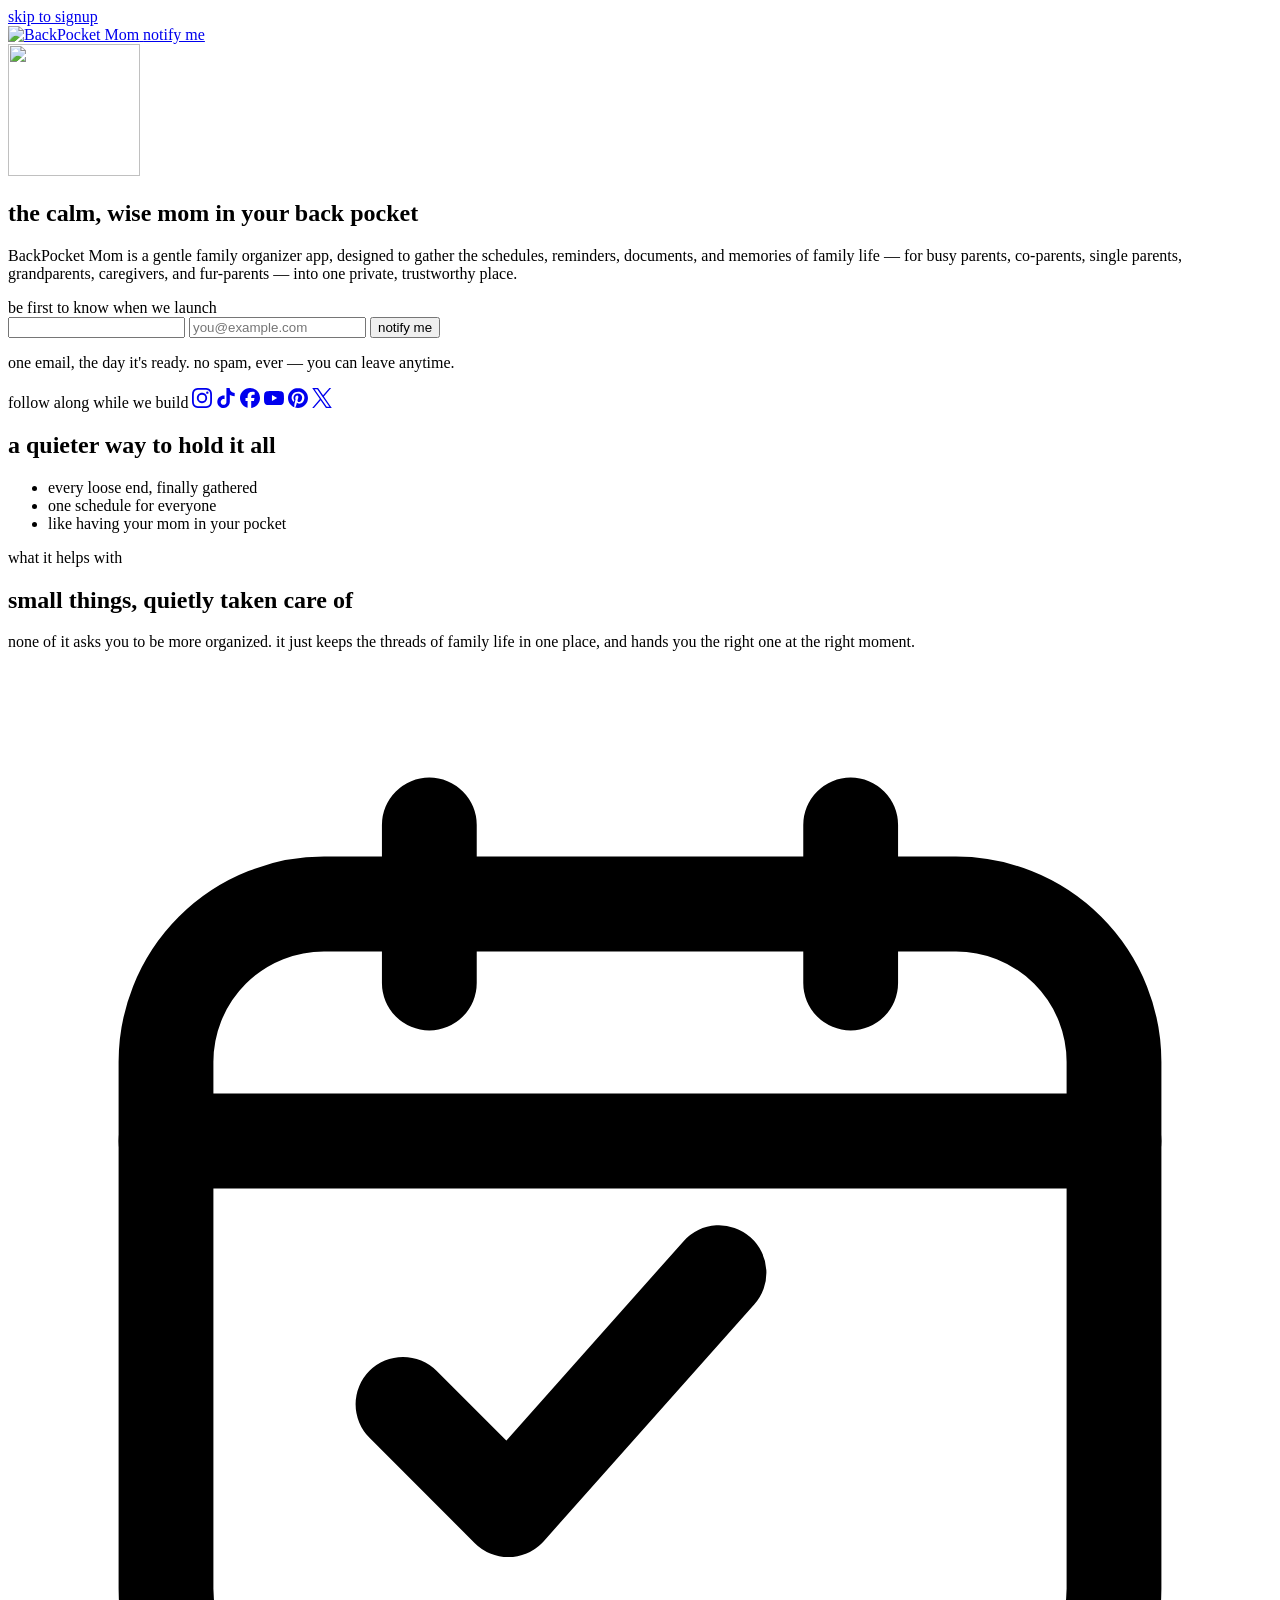
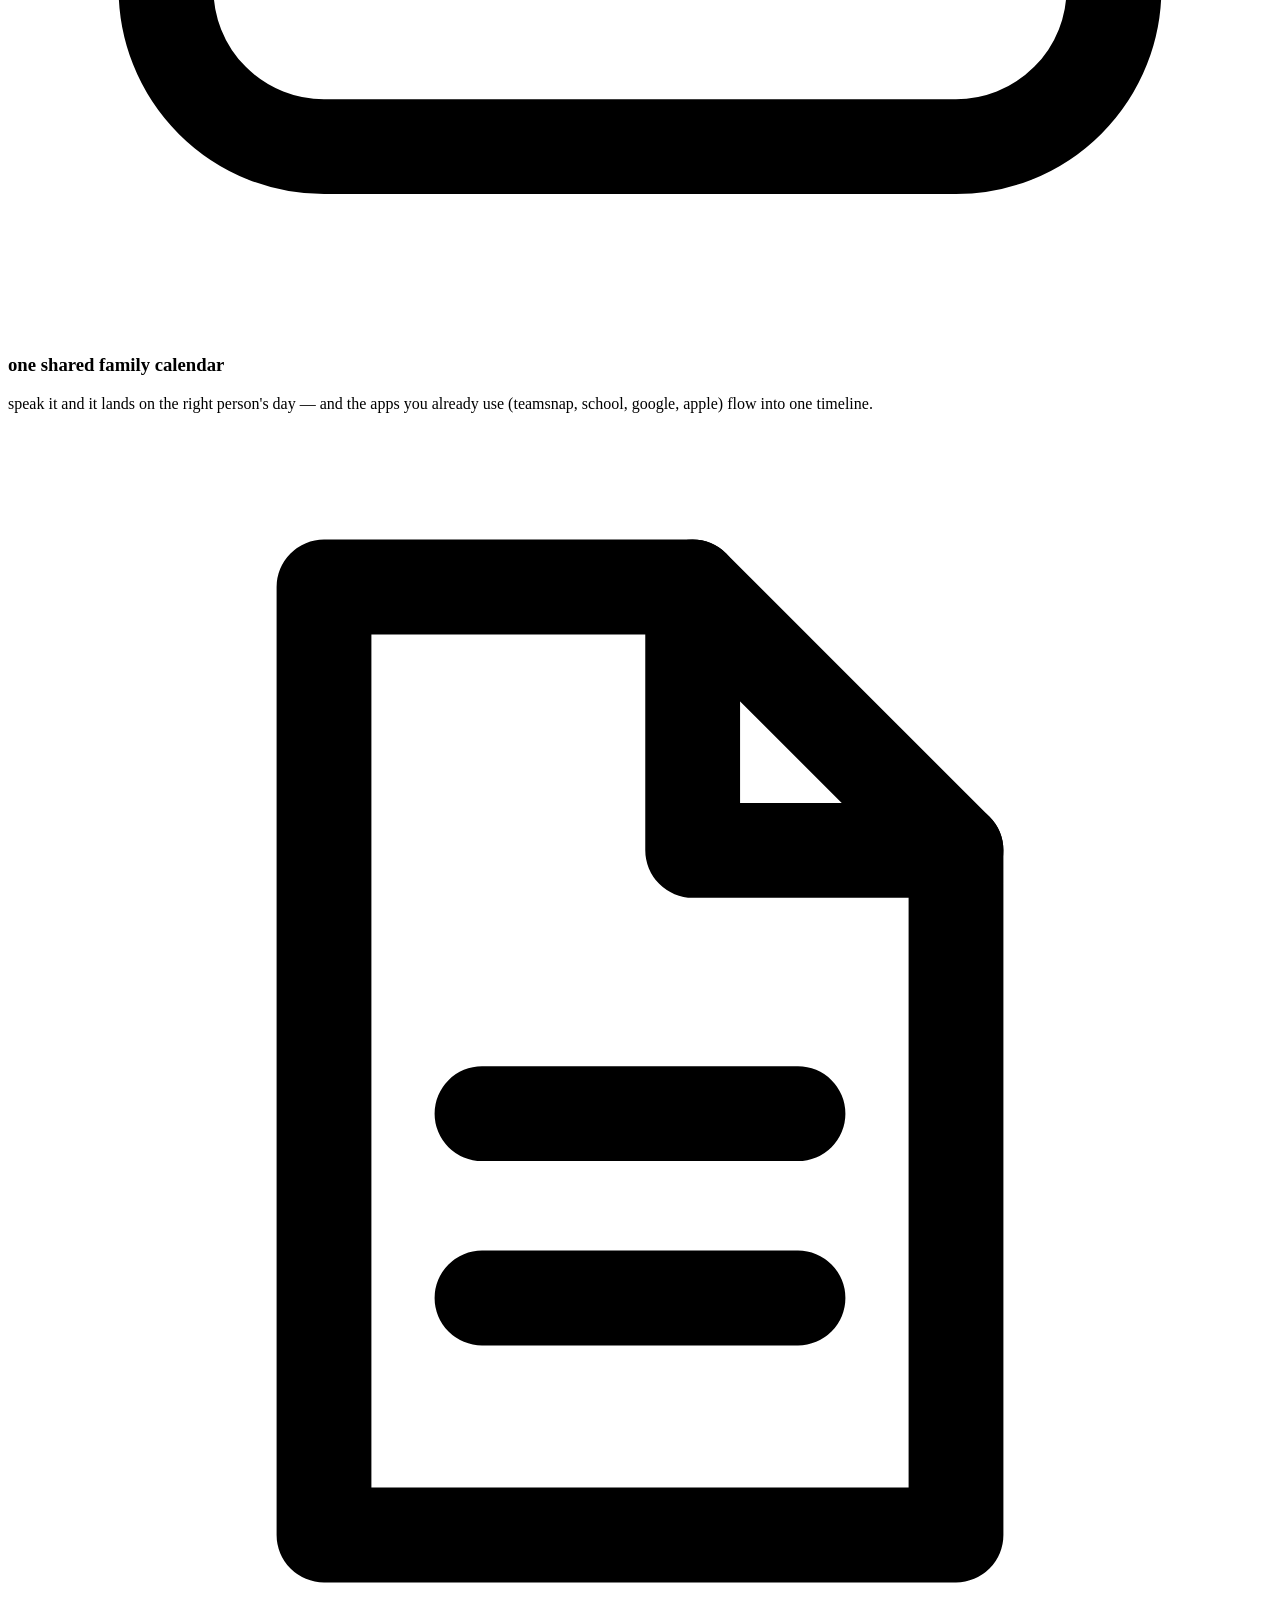
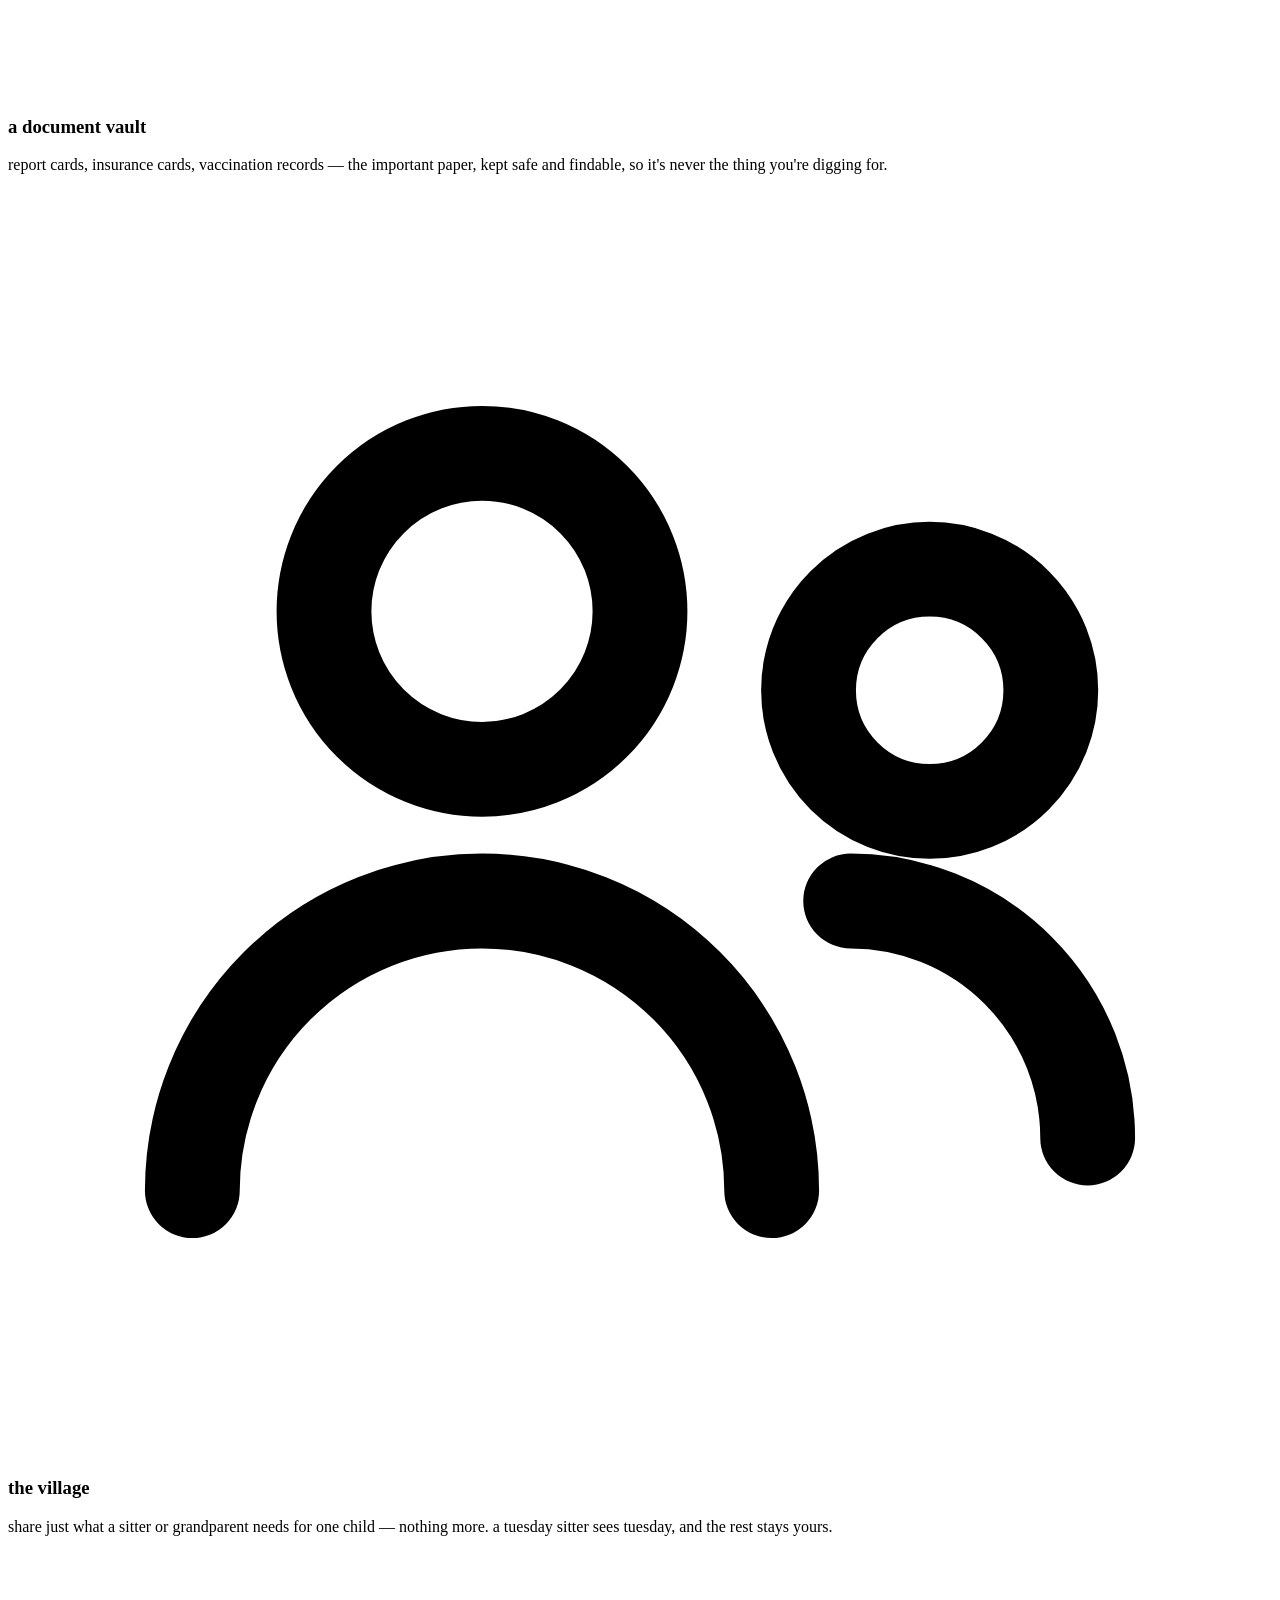
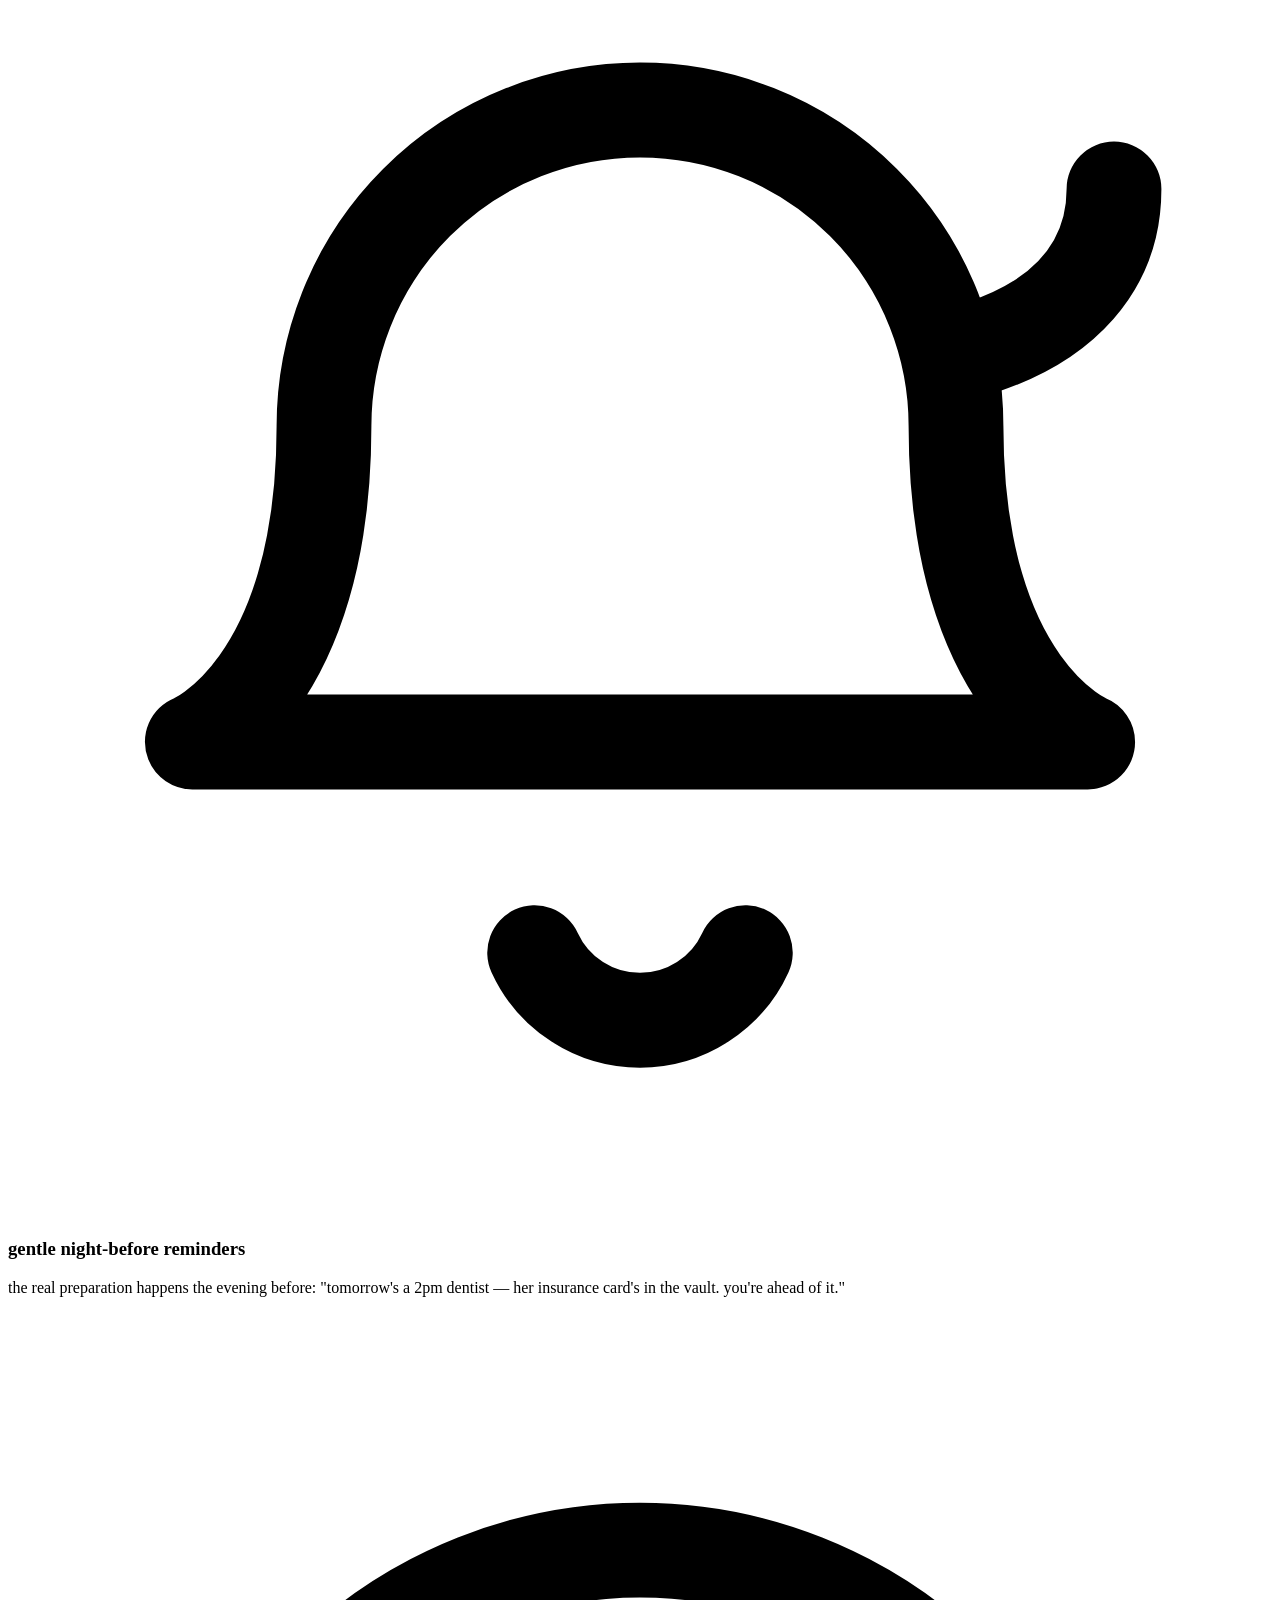
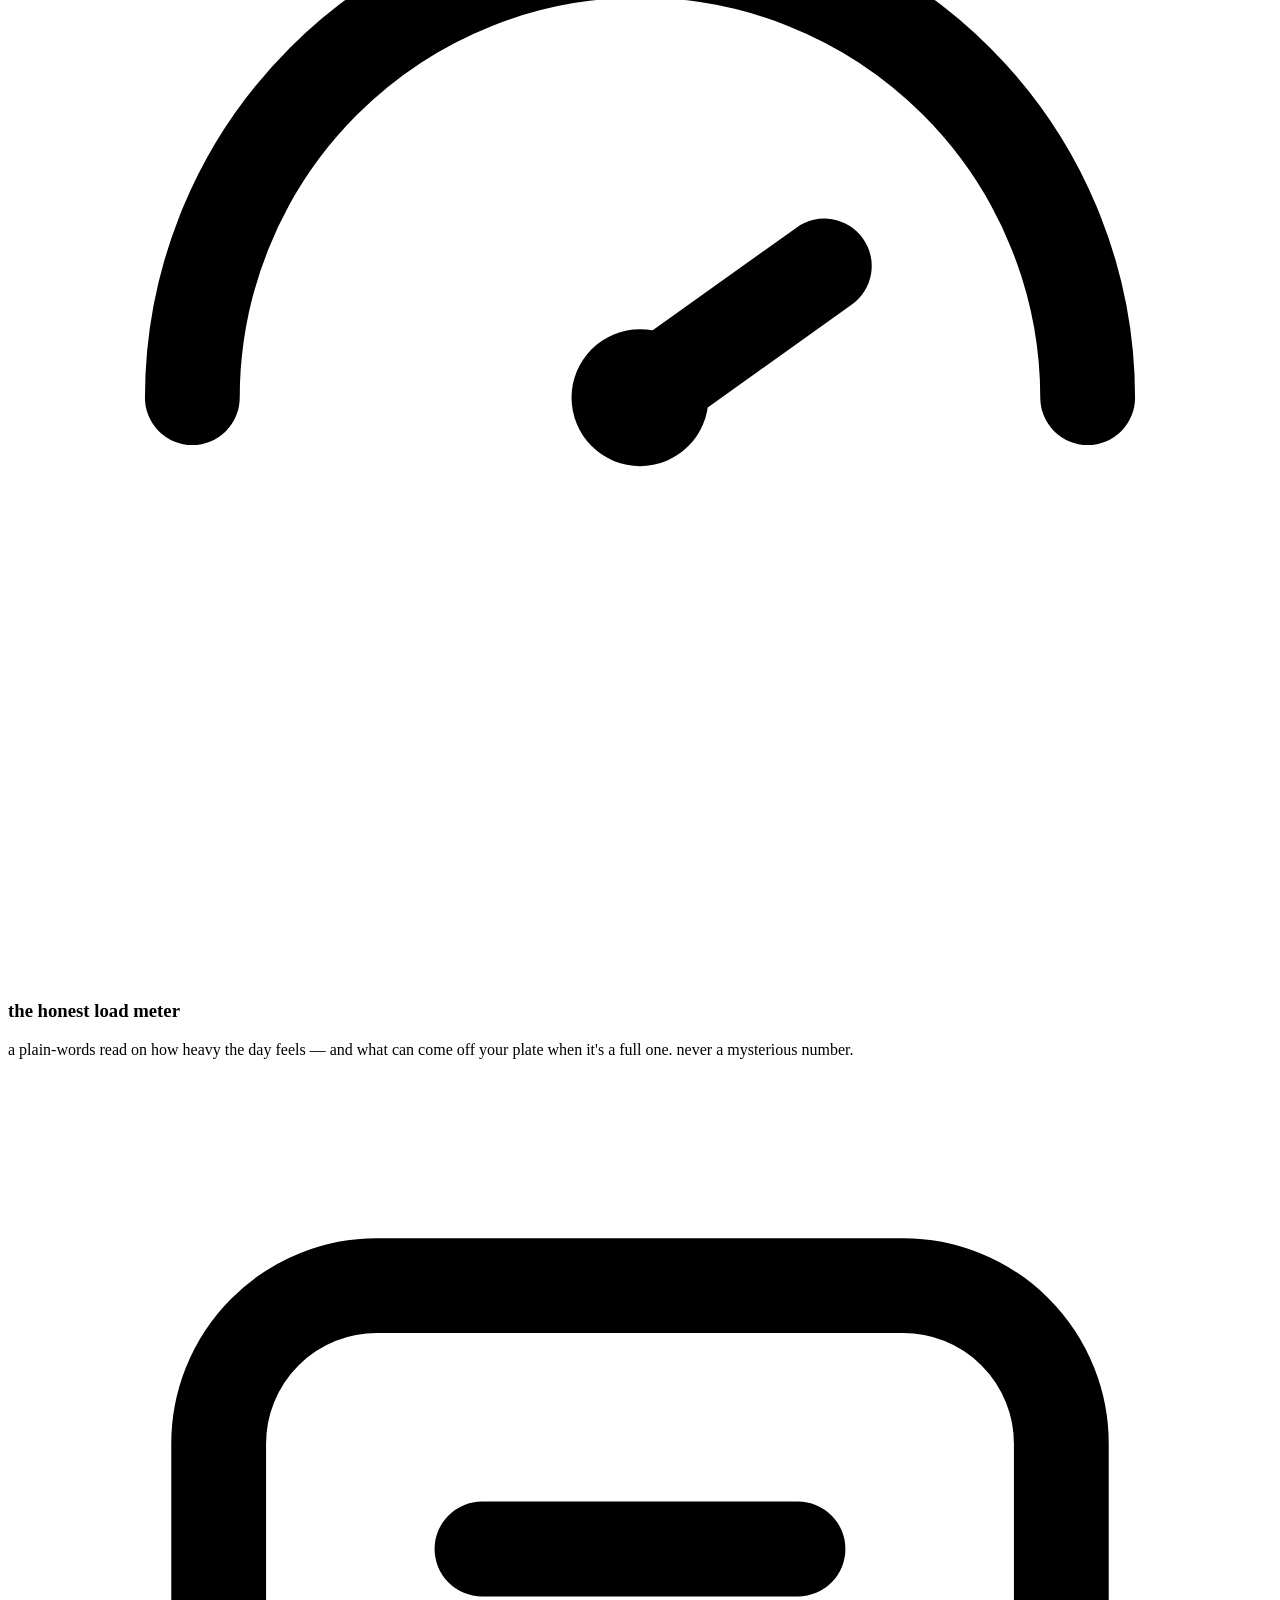
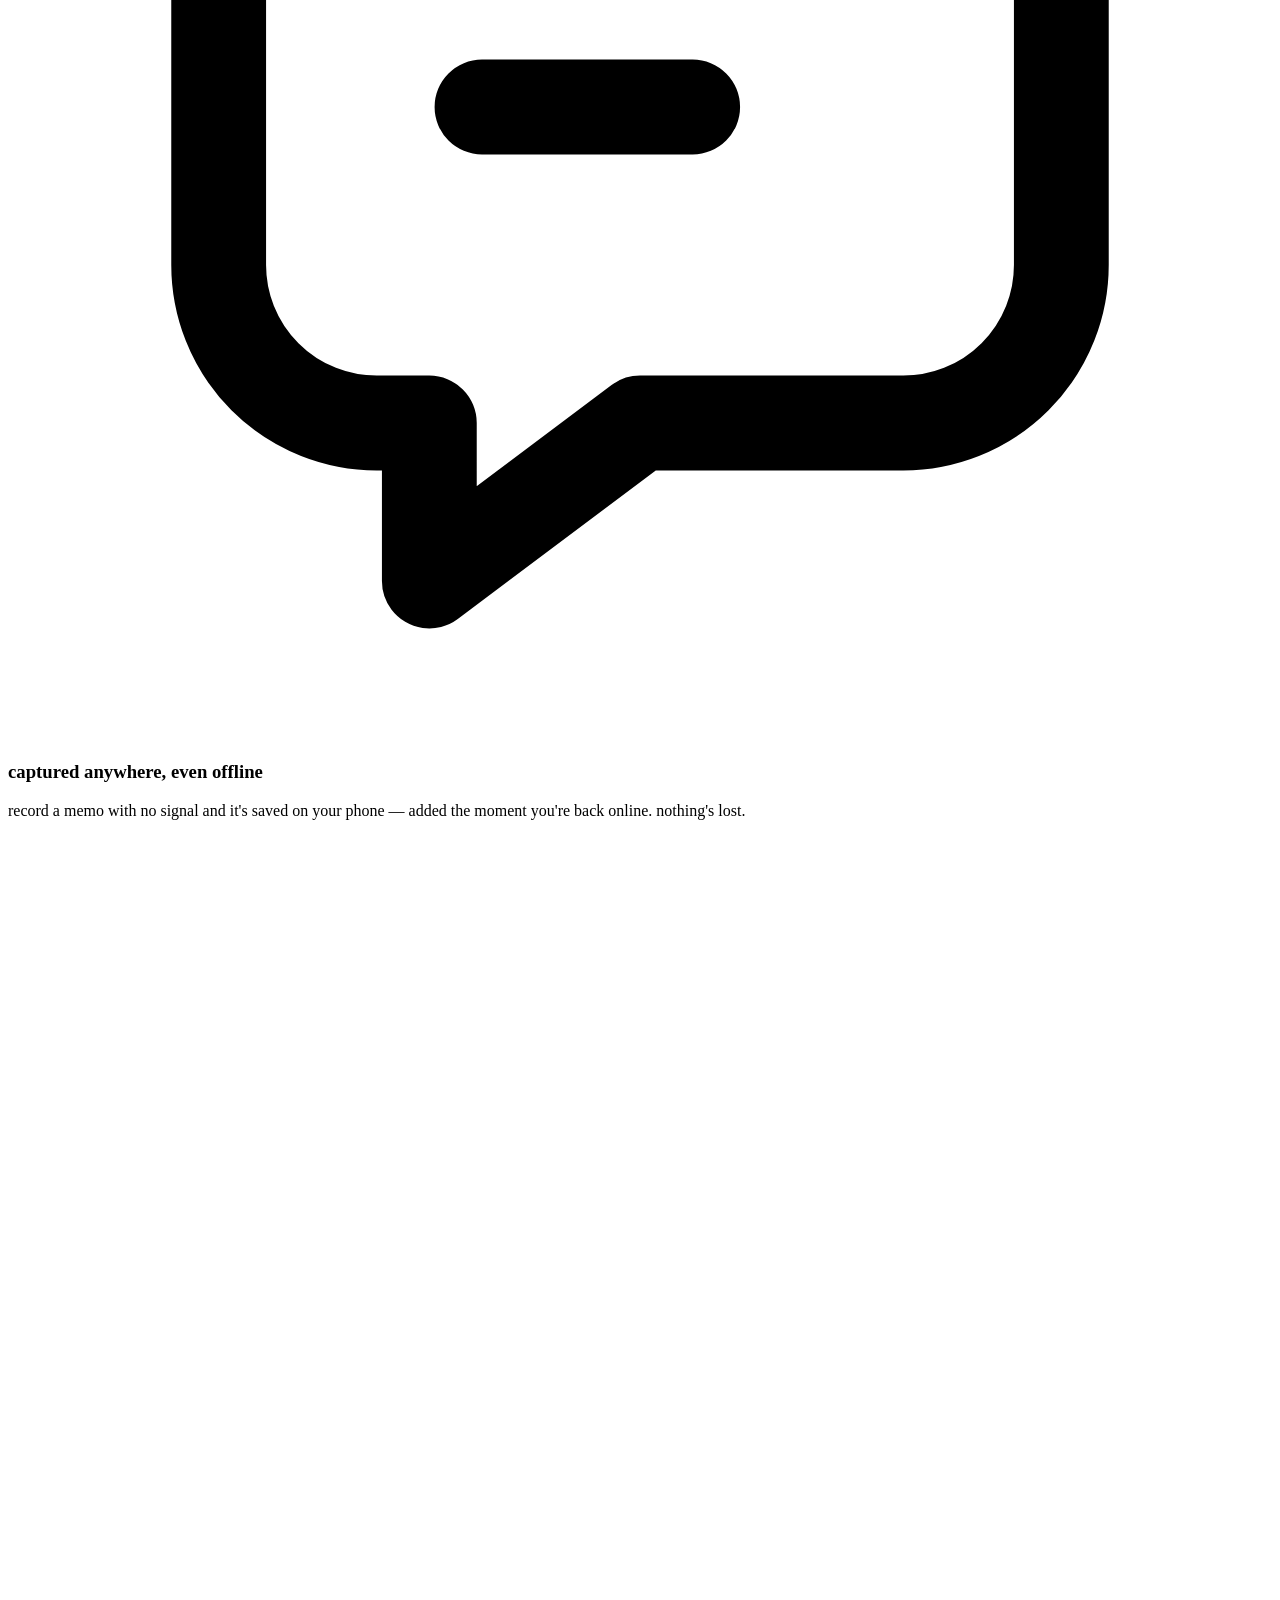
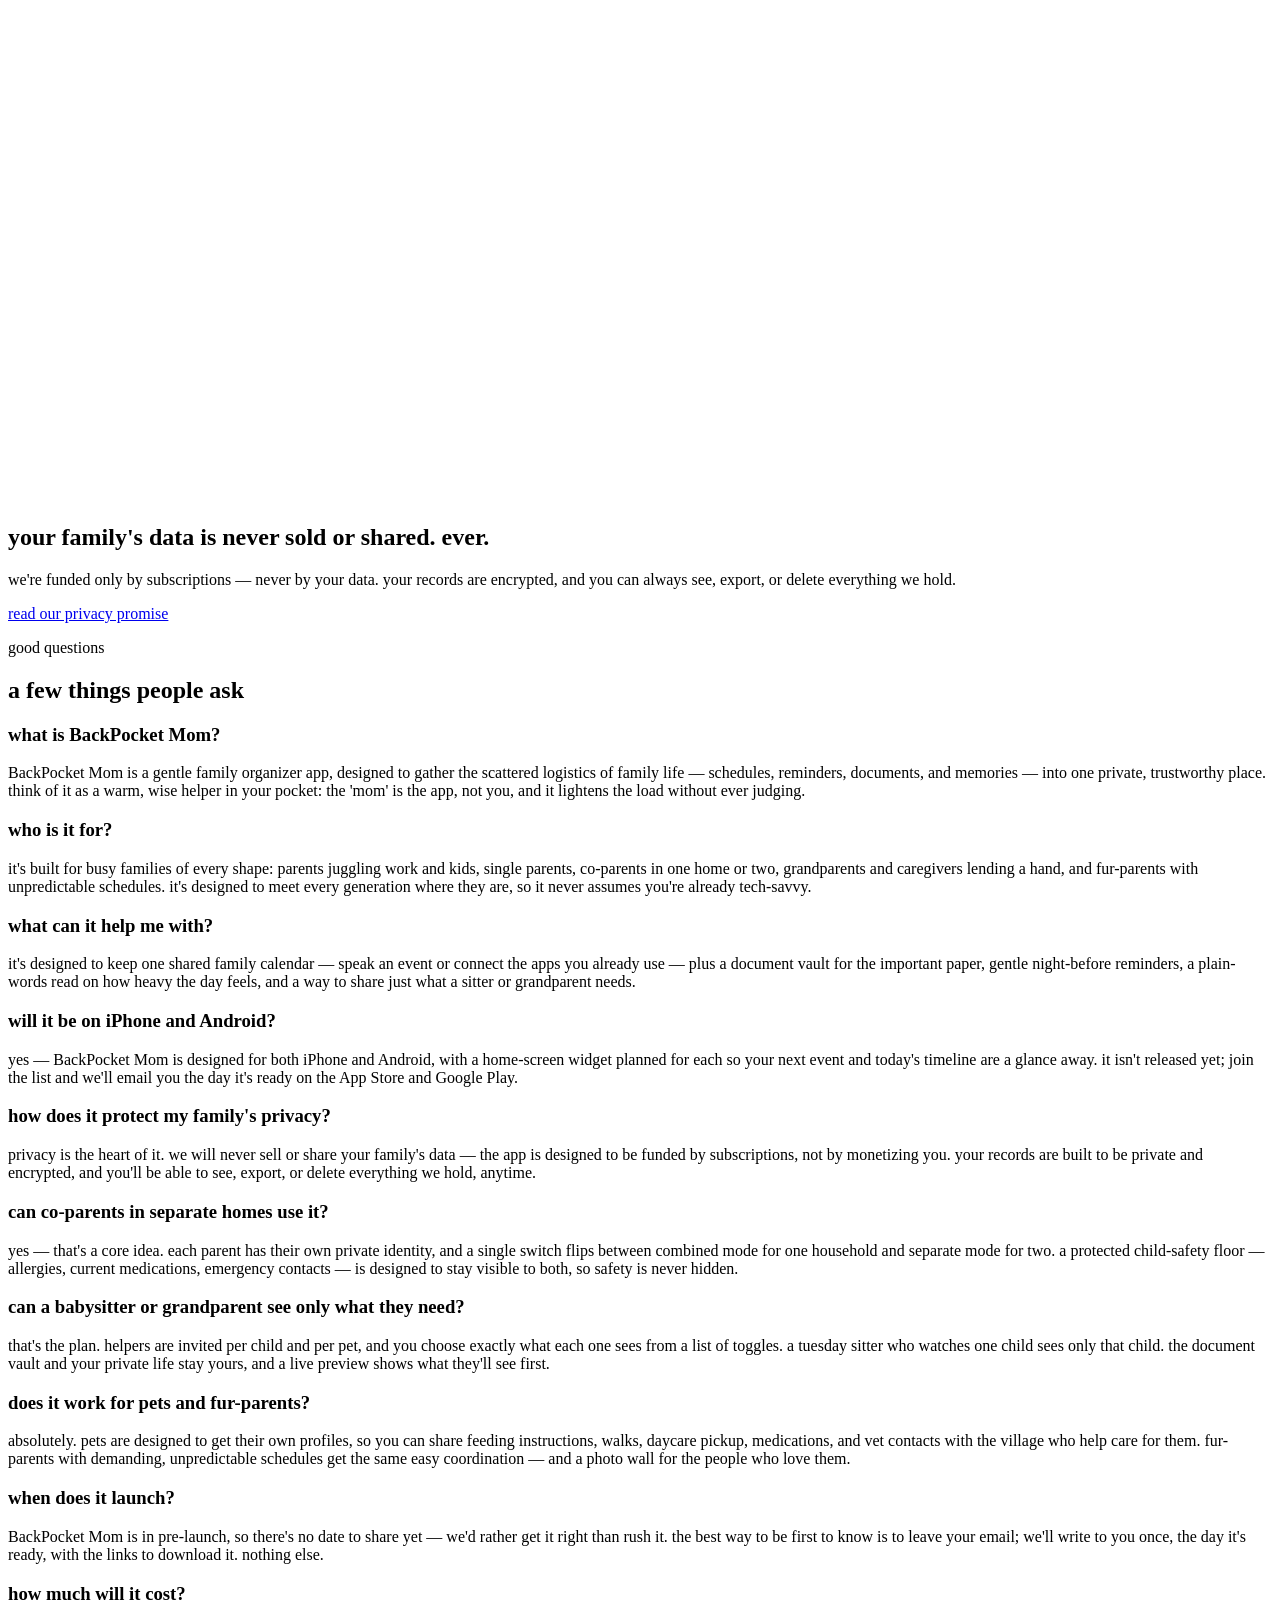
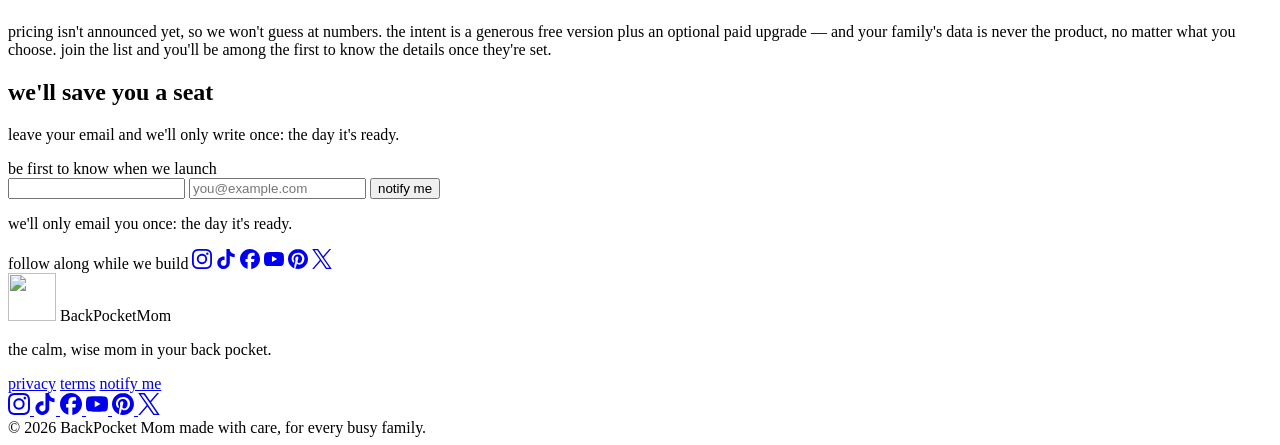
==== commit abd3fac4: "SEO" ====
--- a/public/index.html
+++ b/public/index.html
@@ -3,8 +3,8 @@
 <head>
   <meta charset="utf-8" />
   <meta name="viewport" content="width=device-width, initial-scale=1" />
-  <title>BackPocket Mom — a calm family organizer for busy parents</title>
-  <meta name="description" content="BackPocket Mom is a calm family organizer app — schedules, reminders, documents, and memories for busy families and fur-parents in one private place." />
+  <title>BackPocket Mom — a gentle family organizer for busy parents</title>
+  <meta name="description" content="BackPocket Mom is a gentle family organizer app — schedules, reminders, documents, and memories for busy families and fur-parents in one private place." />
   <link rel="canonical" href="https://backpocketmom.com/" />
 
   <!-- icons -->
@@ -19,18 +19,18 @@
   <!-- open graph / twitter -->
   <meta property="og:type" content="website" />
   <meta property="og:site_name" content="BackPocket Mom" />
-  <meta property="og:title" content="BackPocket Mom — a calm family organizer for busy parents" />
+  <meta property="og:title" content="BackPocket Mom — a gentle family organizer for busy parents" />
   <meta property="og:description" content="the calm, wise mom in your back pocket — schedules, reminders, documents, and memories for your whole family in one private, trustworthy place." />
   <meta property="og:image" content="https://backpocketmom.com/og-image.png" />
   <meta property="og:image:width" content="1200" />
   <meta property="og:image:height" content="630" />
-  <meta property="og:image:alt" content="BackPocket Mom — a calm family organizer app" />
+  <meta property="og:image:alt" content="BackPocket Mom — a gentle family organizer app" />
   <meta property="og:url" content="https://backpocketmom.com/" />
   <meta name="twitter:card" content="summary_large_image" />
-  <meta name="twitter:title" content="BackPocket Mom — a calm family organizer for busy parents" />
+  <meta name="twitter:title" content="BackPocket Mom — a gentle family organizer for busy parents" />
   <meta name="twitter:description" content="the calm, wise mom in your back pocket — schedules, reminders, documents, and memories for your whole family in one private, trustworthy place." />
   <meta name="twitter:image" content="https://backpocketmom.com/og-image.png" />
-  <meta name="twitter:image:alt" content="BackPocket Mom — a calm family organizer app" />
+  <meta name="twitter:image:alt" content="BackPocket Mom — a gentle family organizer app" />
 
   <!-- fonts -->
   <link rel="preconnect" href="https://fonts.googleapis.com" />
@@ -50,7 +50,7 @@
         "name": "BackPocket Mom",
         "url": "https://backpocketmom.com/",
         "logo": "https://backpocketmom.com/assets/img/backpocket-mom-logo.png",
-        "description": "BackPocket Mom is a calm family organizer app, designed to gather the schedules, reminders, documents, and memories of family life into one private, trustworthy place."
+        "description": "BackPocket Mom is a gentle family organizer app, designed to gather the schedules, reminders, documents, and memories of family life into one private, trustworthy place."
       },
       {
         "@type": "WebSite",
@@ -65,7 +65,7 @@
         "applicationCategory": "LifestyleApplication",
         "operatingSystem": "iOS, Android",
         "publisher": { "@id": "https://backpocketmom.com/#organization" },
-        "description": "An upcoming calm family organizer app for busy parents, co-parents, single parents, grandparents, caregivers, and fur-parents. Designed to gather schedules, reminders, documents, and memories into one private place — with a shared family calendar, a document vault, gentle reminders, offline access, and granular sharing for the village of helpers. In pre-launch; join the email list to be notified at release."
+        "description": "An upcoming gentle family organizer app for busy parents, co-parents, single parents, grandparents, caregivers, and fur-parents. Designed to gather schedules, reminders, documents, and memories into one private place — with a shared family calendar, a document vault, gentle reminders, offline access, and granular sharing for the village of helpers. In pre-launch; join the email list to be notified at release."
       }
     ]
   }
@@ -80,7 +80,7 @@
         "name": "what is BackPocket Mom?",
         "acceptedAnswer": {
           "@type": "Answer",
-          "text": "BackPocket Mom is a calm family organizer app, designed to gather the scattered logistics of family life — schedules, reminders, documents, and memories — into one private, trustworthy place. think of it as a warm, wise helper in your pocket: the 'mom' is the app, not you, and it lightens the load without ever judging."
+          "text": "BackPocket Mom is a gentle family organizer app, designed to gather the scattered logistics of family life — schedules, reminders, documents, and memories — into one private, trustworthy place. think of it as a warm, wise helper in your pocket: the 'mom' is the app, not you, and it lightens the load without ever judging."
         }
       },
       {
@@ -96,7 +96,7 @@
         "name": "what can it help me with?",
         "acceptedAnswer": {
           "@type": "Answer",
-          "text": "it's designed to keep one calm family calendar — speak an event or connect the apps you already use — plus a document vault for the important paper, gentle night-before reminders, a plain-words read on how heavy the day feels, and a way to share just what a sitter or grandparent needs."
+          "text": "it's designed to keep one shared family calendar — speak an event or connect the apps you already use — plus a document vault for the important paper, gentle night-before reminders, a plain-words read on how heavy the day feels, and a way to share just what a sitter or grandparent needs."
         }
       },
       {
@@ -136,7 +136,7 @@
         "name": "does it work for pets and fur-parents?",
         "acceptedAnswer": {
           "@type": "Answer",
-          "text": "absolutely. pets are designed to get their own profiles, so you can share feeding instructions, walks, daycare pickup, medications, and vet contacts with the village who help care for them. fur-parents with demanding, unpredictable schedules get the same calm coordination — and a photo wall for the people who love them."
+          "text": "absolutely. pets are designed to get their own profiles, so you can share feeding instructions, walks, daycare pickup, medications, and vet contacts with the village who help care for them. fur-parents with demanding, unpredictable schedules get the same easy coordination — and a photo wall for the people who love them."
         }
       },
       {
@@ -177,7 +177,7 @@
       <div class="wrap">
         <img class="hero__mark" src="/assets/img/backpocket-mom-mark.svg" alt="" width="132" height="132" aria-hidden="true" />
         <h1>the calm, wise mom in your back pocket</h1>
-        <p class="hero__sub">BackPocket Mom is a calm family organizer app, designed to gather the schedules, reminders, documents, and memories of family life — for busy parents, co-parents, single parents, grandparents, caregivers, and fur-parents — into one private, trustworthy place.</p>
+        <p class="hero__sub">BackPocket Mom is a gentle family organizer app, designed to gather the schedules, reminders, documents, and memories of family life — for busy parents, co-parents, single parents, grandparents, caregivers, and fur-parents — into one private, trustworthy place.</p>
 
         <div class="signup" id="signup">
           <form class="signup__form" data-signup action="https://app.kit.com/forms/9580235/subscriptions" method="post">
@@ -224,7 +224,7 @@
         <div class="features__head">
           <p class="eyebrow">what it helps with</p>
           <h2 id="features-heading">small things, quietly taken care of</h2>
-          <p>none of it asks you to be more organized. it just keeps the threads of family life in one calm place, and hands you the right one at the right moment.</p>
+          <p>none of it asks you to be more organized. it just keeps the threads of family life in one place, and hands you the right one at the right moment.</p>
         </div>
 
         <div class="cards">
@@ -232,7 +232,7 @@
             <div class="card__icon" aria-hidden="true">
               <svg viewBox="0 0 24 24" fill="none" stroke="currentColor" stroke-width="1.8" stroke-linecap="round" stroke-linejoin="round"><rect x="3" y="4.5" width="18" height="16" rx="3"/><path d="M3 9h18M8 3v3M16 3v3"/><path d="M7.5 14l2 2 4-4.5"/></svg>
             </div>
-            <h3>one calm family calendar</h3>
+            <h3>one shared family calendar</h3>
             <p>speak it and it lands on the right person's day — and the apps you already use (teamsnap, school, google, apple) flow into one timeline.</p>
           </article>
 
@@ -264,7 +264,7 @@
             <div class="card__icon" aria-hidden="true">
               <svg viewBox="0 0 24 24" fill="none" stroke="currentColor" stroke-width="1.8" stroke-linecap="round" stroke-linejoin="round"><path d="M12 21a9 9 0 1 1 0-18 9 9 0 0 1 0 18z" opacity="0"/><path d="M3.5 13a8.5 8.5 0 0 1 17 0"/><path d="M12 13l3.5-2.5"/><circle cx="12" cy="13" r="1.3" fill="currentColor" stroke="none"/></svg>
             </div>
-            <h3>the calm load meter</h3>
+            <h3>the honest load meter</h3>
             <p>a plain-words read on how heavy the day feels — and what can come off your plate when it's a full one. never a mysterious number.</p>
           </article>
 
@@ -300,7 +300,7 @@
         <div class="faq__list">
           <div class="faq__item">
             <h3>what is BackPocket Mom?</h3>
-            <p>BackPocket Mom is a calm family organizer app, designed to gather the scattered logistics of family life — schedules, reminders, documents, and memories — into one private, trustworthy place. think of it as a warm, wise helper in your pocket: the 'mom' is the app, not you, and it lightens the load without ever judging.</p>
+            <p>BackPocket Mom is a gentle family organizer app, designed to gather the scattered logistics of family life — schedules, reminders, documents, and memories — into one private, trustworthy place. think of it as a warm, wise helper in your pocket: the 'mom' is the app, not you, and it lightens the load without ever judging.</p>
           </div>
           <div class="faq__item">
             <h3>who is it for?</h3>
@@ -308,7 +308,7 @@
           </div>
           <div class="faq__item">
             <h3>what can it help me with?</h3>
-            <p>it's designed to keep one calm family calendar — speak an event or connect the apps you already use — plus a document vault for the important paper, gentle night-before reminders, a plain-words read on how heavy the day feels, and a way to share just what a sitter or grandparent needs.</p>
+            <p>it's designed to keep one shared family calendar — speak an event or connect the apps you already use — plus a document vault for the important paper, gentle night-before reminders, a plain-words read on how heavy the day feels, and a way to share just what a sitter or grandparent needs.</p>
           </div>
           <div class="faq__item">
             <h3>will it be on iPhone and Android?</h3>
@@ -328,7 +328,7 @@
           </div>
           <div class="faq__item">
             <h3>does it work for pets and fur-parents?</h3>
-            <p>absolutely. pets are designed to get their own profiles, so you can share feeding instructions, walks, daycare pickup, medications, and vet contacts with the village who help care for them. fur-parents with demanding, unpredictable schedules get the same calm coordination — and a photo wall for the people who love them.</p>
+            <p>absolutely. pets are designed to get their own profiles, so you can share feeding instructions, walks, daycare pickup, medications, and vet contacts with the village who help care for them. fur-parents with demanding, unpredictable schedules get the same easy coordination — and a photo wall for the people who love them.</p>
           </div>
           <div class="faq__item">
             <h3>when does it launch?</h3>
